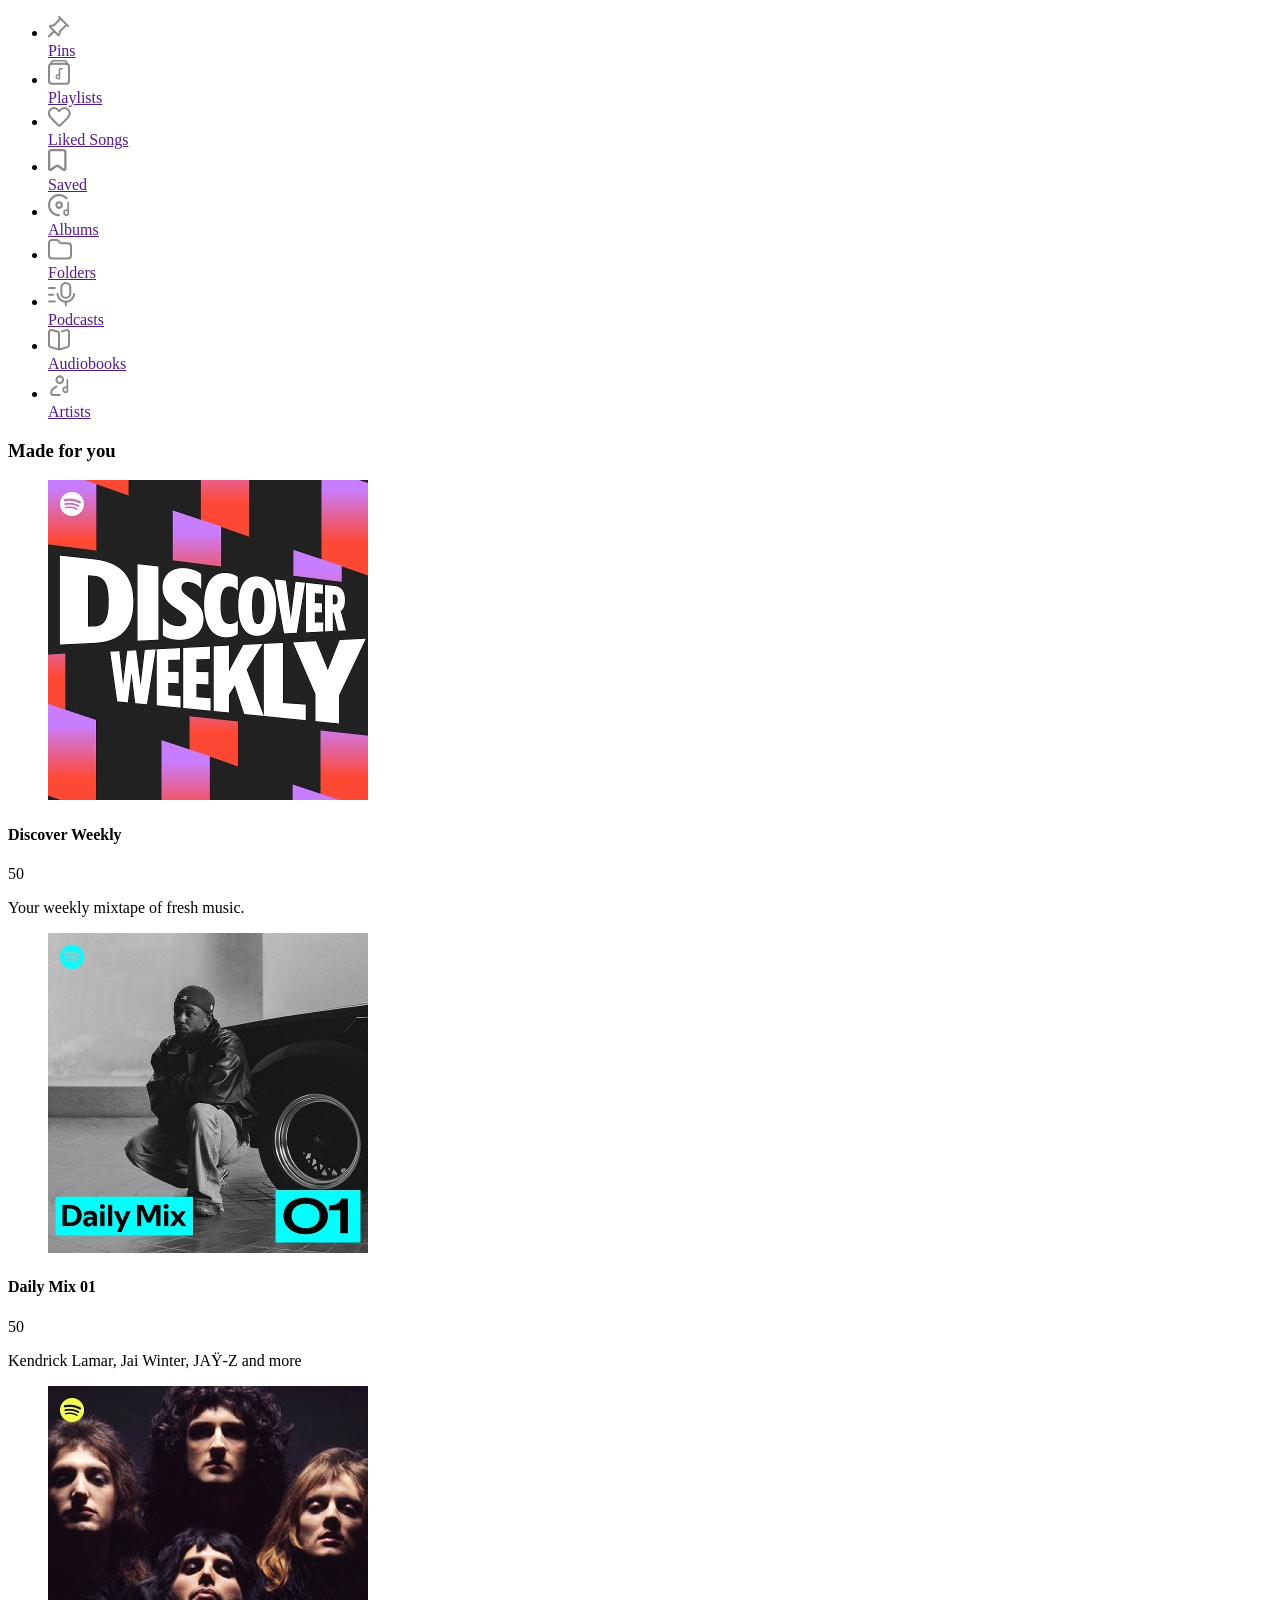
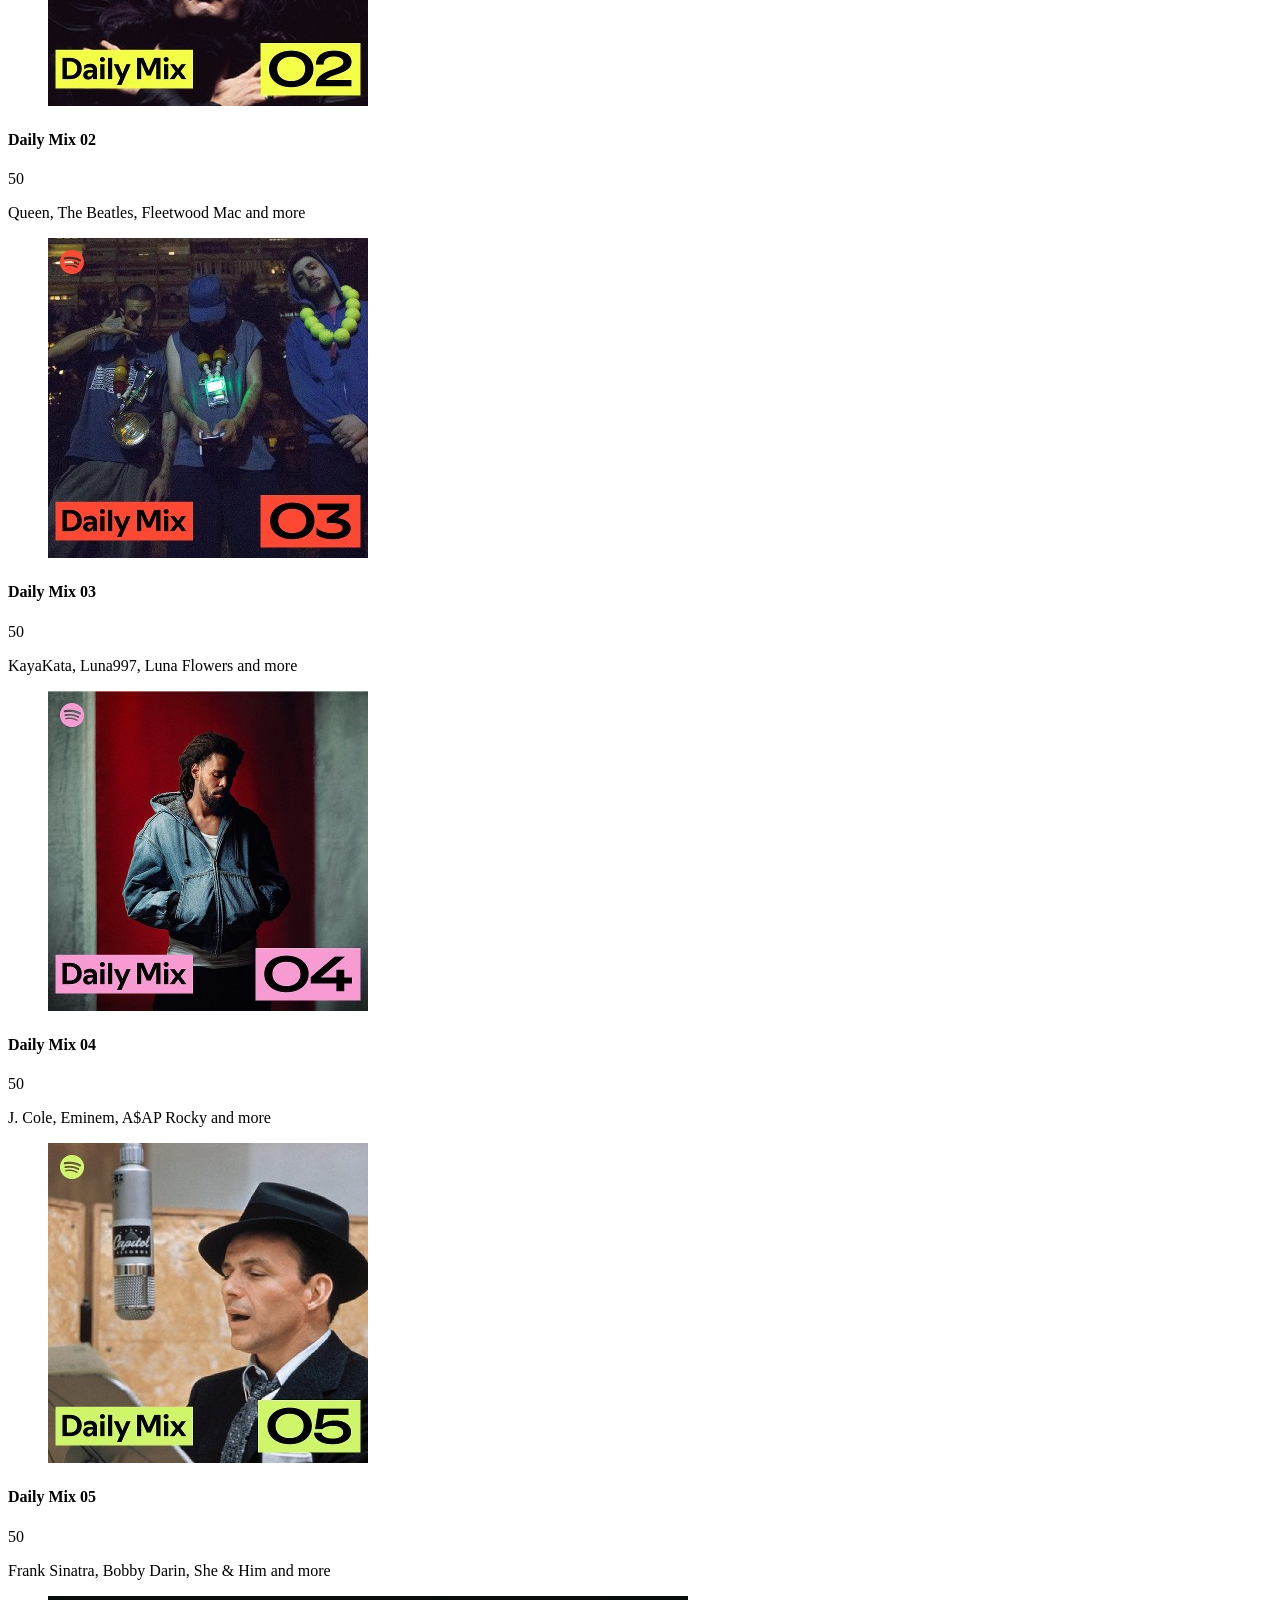
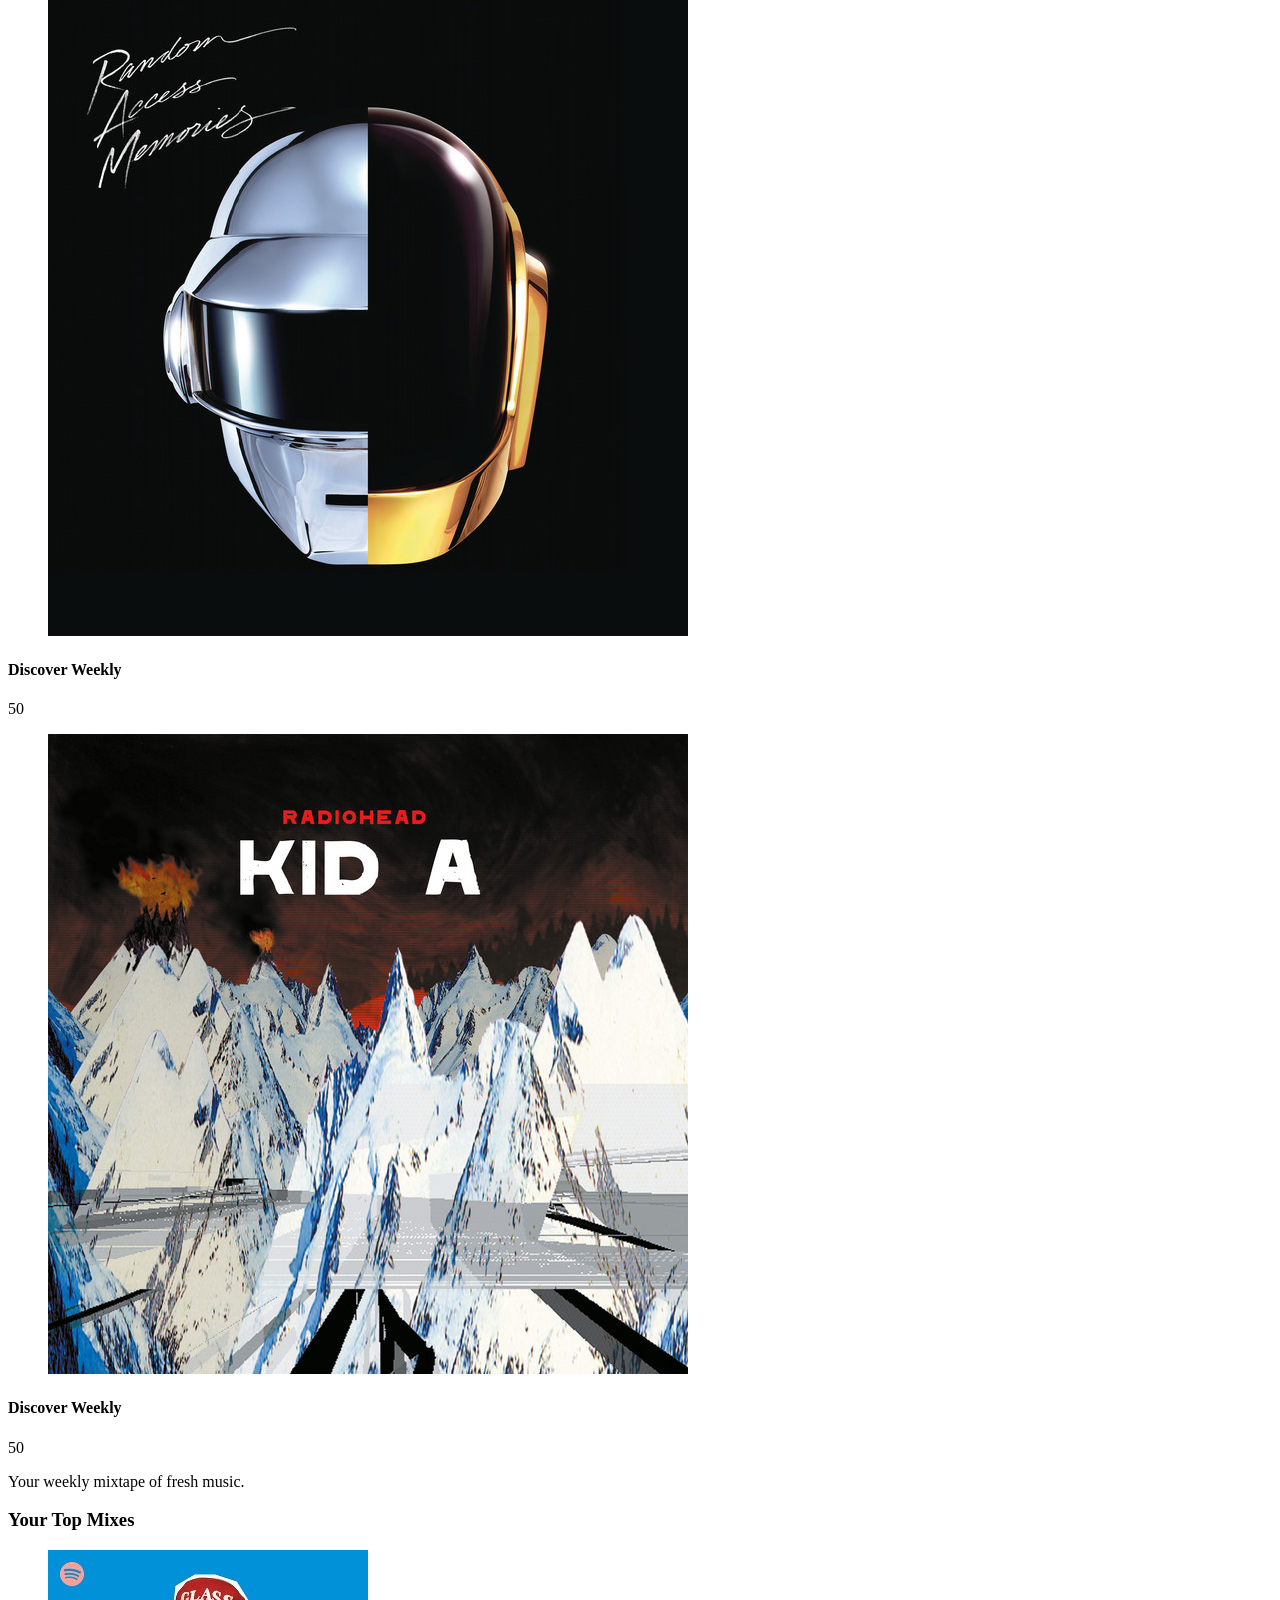
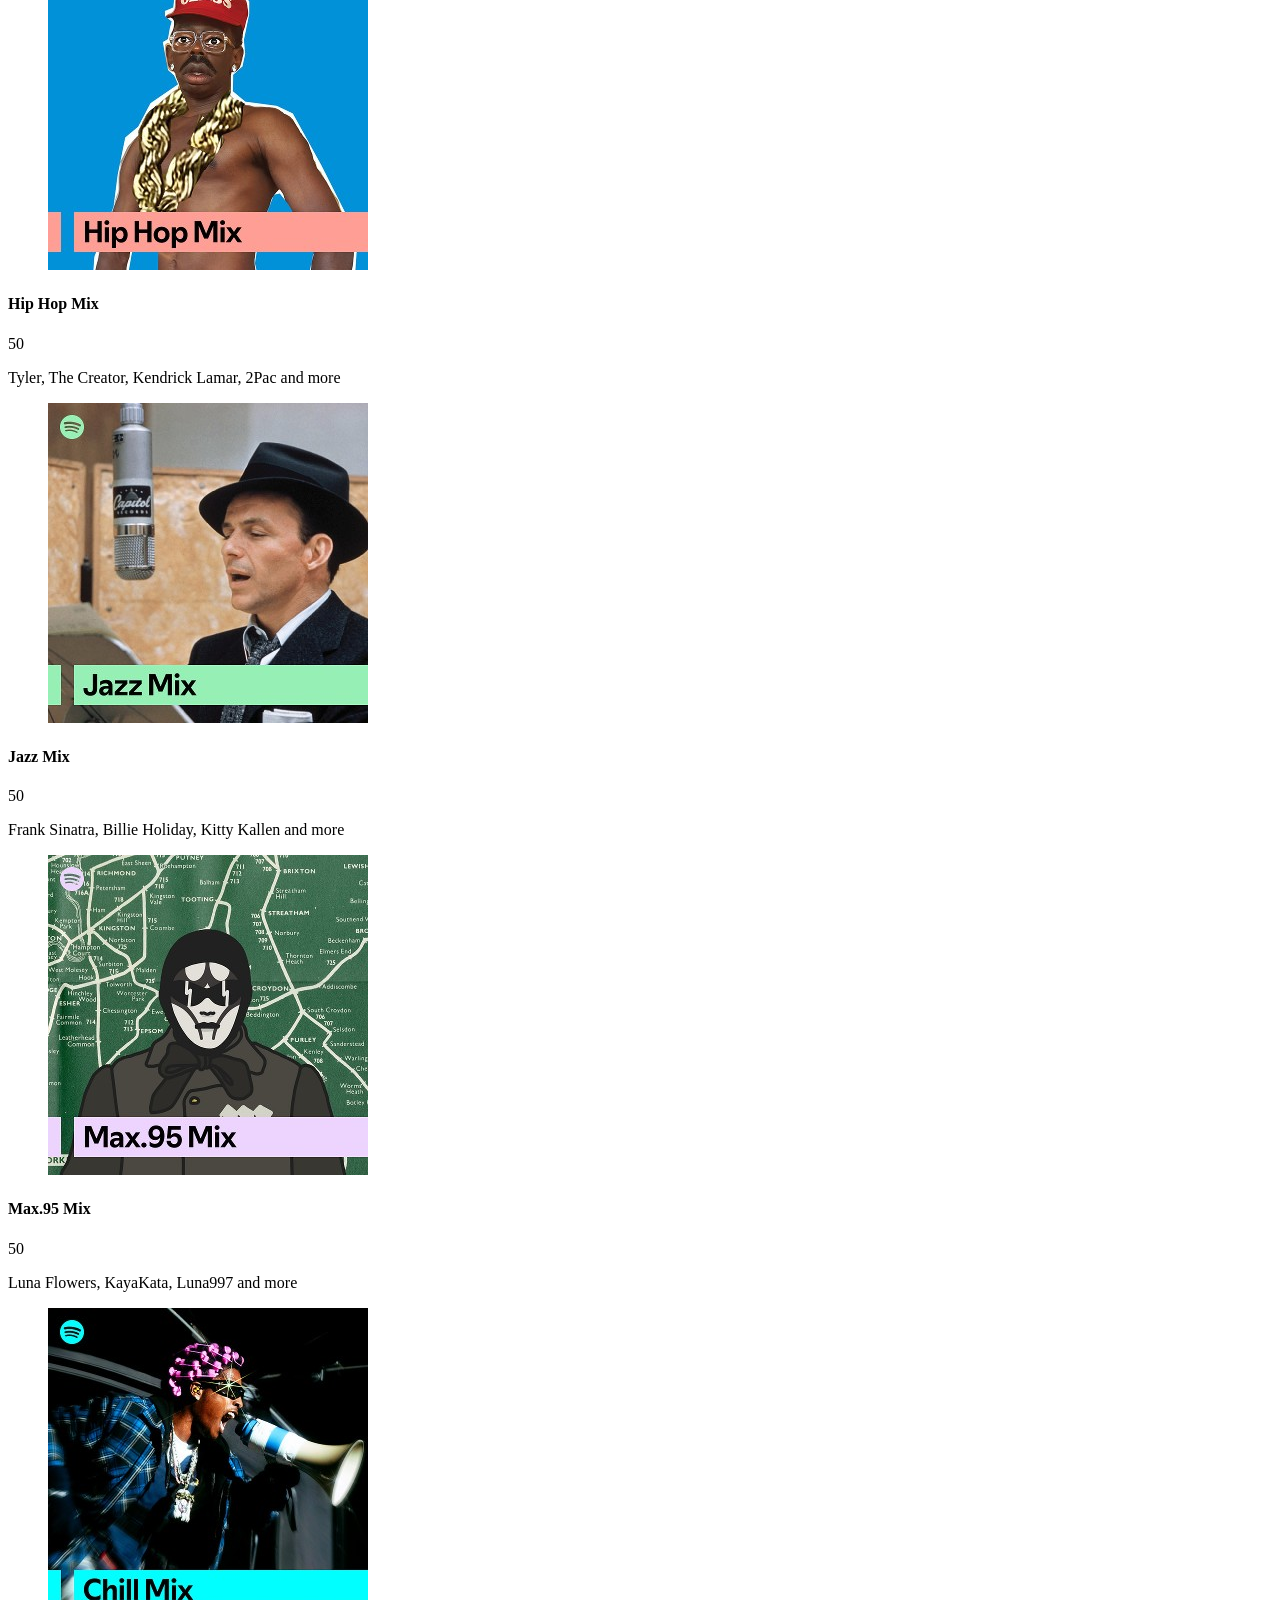
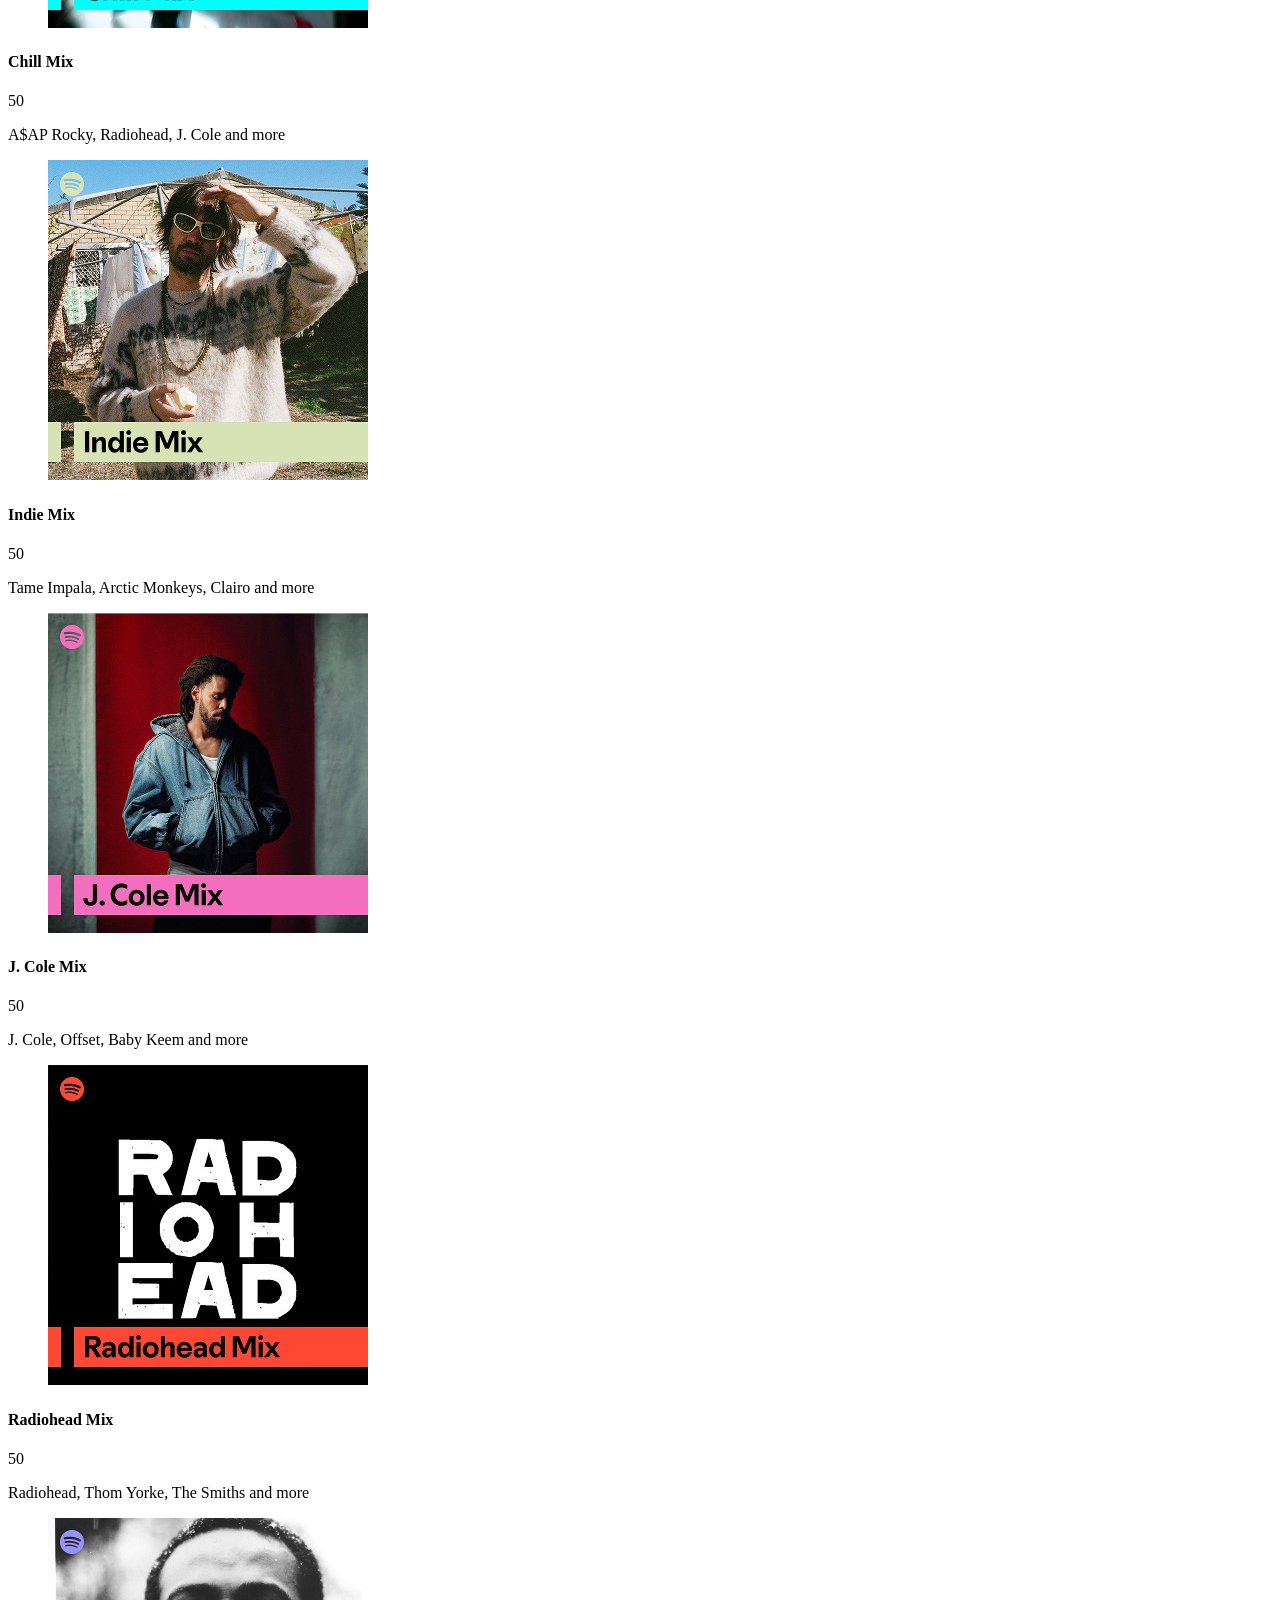
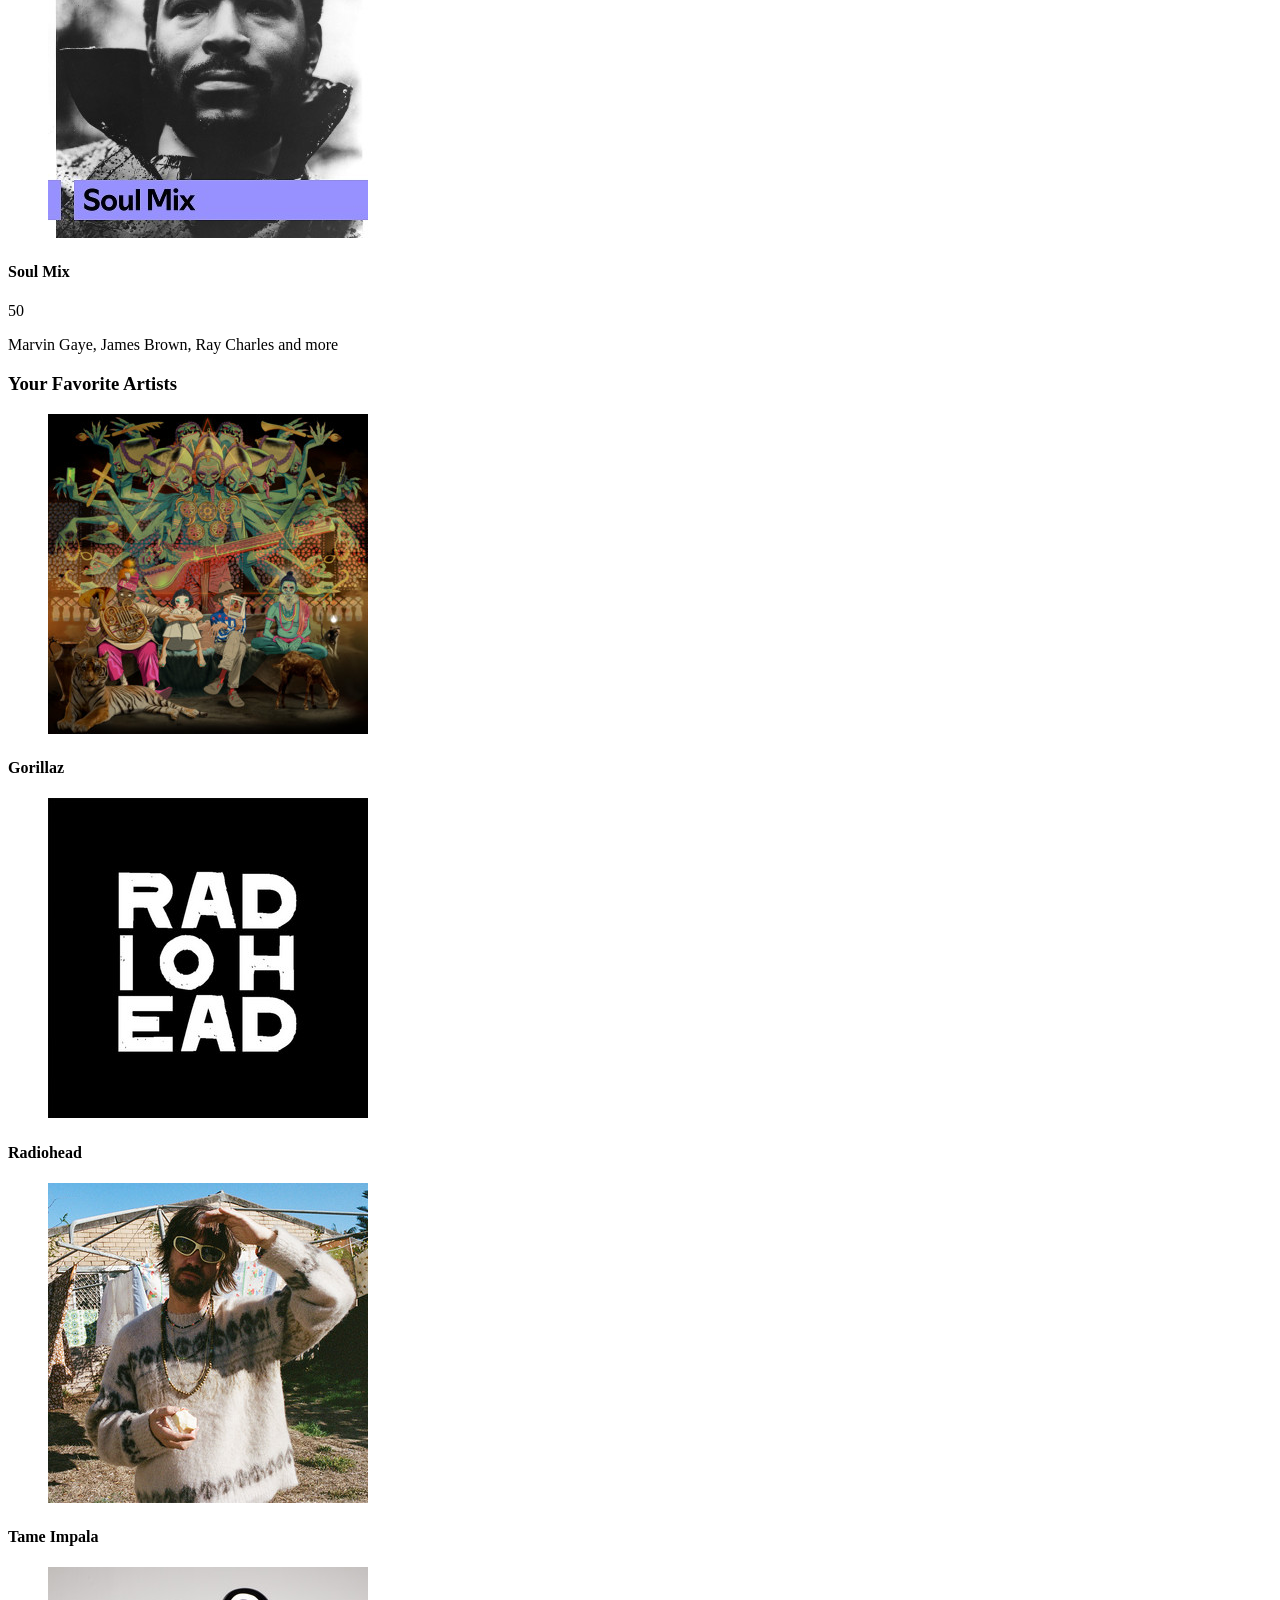
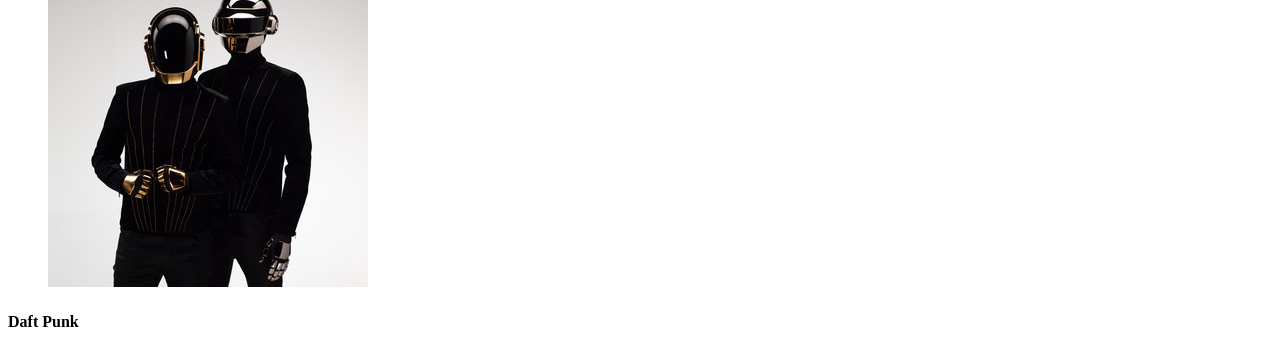
==== index.html @ 0b6cf52d "add artists and playlist cards, also improved structure of catalogue, also add responsiveness to mai" ====
<!DOCTYPE html>
<html lang="en">
<head>
  <meta charset="UTF-8">
  <meta name="viewport" content="width=device-width, initial-scale=1.0">
  <title>Spotify</title>
  <link rel="stylesheet" href="./css/style.css">
  <link rel="icon" sizes="32x32" type="image/png" href="./assets/icons/spotify-icon.png">
</head>
<body>
  <div class="app">
    <!-- Dunk works on header -->
    <header></header>
  
    <!-- Egg works on sidebar -->
    <aside class="sidebar">
      <nav>
        <ul>
          <li>
            <a href="">
              <div class="icon-box"><img src="./assets/icons/sidebar/Property 1=Pin.svg" alt="Pins" class="icon"></div>
              <span>Pins</span>
            </a>
          </li>
          <li>
            <a href="">
              <div class="icon-box"><img src="./assets/icons/sidebar/Property 1=Playlist.svg" alt="Playlists" class="icon"></div>
              <span>Playlists</span>
            </a>
          </li>
          <li>
            <a href="">
              <div class="icon-box"><img src="./assets/icons/sidebar/Property 1=Like.svg" alt="Liked Songs" class="icon"></div>
              <span>Liked Songs</span>
            </a>
          </li>
          <li>
            <a href="">
              <div class="icon-box"><img src="./assets/icons/sidebar/Property 1=Save.svg" alt="Saved" class="icon"></div>
              <span>Saved</span>
            </a>
          </li>
          <li>
            <a href="">
              <div class="icon-box"><img src="./assets/icons/sidebar/Property 1=Album.svg" alt="Albums" class="icon"></div>
              <span>Albums</span>
            </a>
          </li>
          <li>
            <a href="">
              <div class="icon-box"><img src="./assets/icons/sidebar/Property 1=Folder.svg" alt="Folders" class="icon"></div>
              <span>Folders</span>
            </a>
          </li>
          <li>
            <a href="">
              <div class="icon-box"><img src="./assets/icons/sidebar/Property 1=Podcast.svg" alt="Podcats" class="icon"></div>
              <span>Podcasts</span>
            </a>
          </li>
          <li>
            <a href="">
              <div class="icon-box"><img src="./assets/icons/sidebar/Property 1=Audiobook.svg" alt="Audiobooks" class="icon"></div>
              <span>Audiobooks</span>
            </a>
          </li>
          <li>
            <a href="">
              <div class="icon-box"><img src="./assets/icons/sidebar/Property 1=Artist.svg" alt="Artists" class="icon"></div>
              <span>Artists</span>
            </a>
          </li>
        </ul>
      </nav>
    </aside>
  
    <main class="main">
      <section class="mixes">
        <div class="catalogue">
          <h3 class="section-title">Made for you</h3>
          <div class="card-container">
            <article class="card">
              <figure class="artwork-wrapper">
                <img src="./assets/cards/discover weekly.png" alt="Discover Weekly Cover" class="artwork-img">
              </figure>
              
              <section class="metadata">
                <header class="title">
                  <h4>Discover Weekly</h4>
                  <data value="50" class="track-count">50</data> 
                </header>
                <p>Your weekly mixtape of fresh music.</p>
              </section>
            </article>
            <article class="card">
              <figure class="artwork-wrapper">
                <img src="./assets/cards/Daily Mix 01.png" alt="Daily Mix 01" class="artwork-img">
              </figure>
              
              <section class="metadata">
                <header class="title">
                  <h4>Daily Mix 01</h4>
                  <data value="50" class="track-count">50</data> 
                </header>
                <p>Kendrick Lamar, Jai Winter, JAŸ-Z and more</p>
              </section>
            </article>
            <article class="card">
              <figure class="artwork-wrapper">
                <img src="./assets/cards/Daily Mix 02.png" alt="Daily Mix 02" class="artwork-img">
              </figure>
              
              <section class="metadata">
                <header class="title">
                  <h4>Daily Mix 02</h4>
                  <data value="50" class="track-count">50</data> 
                </header>
                <p>Queen, The Beatles, Fleetwood Mac and more</p>
              </section>
            </article>
            <article class="card">
              <figure class="artwork-wrapper">
                <img src="./assets/cards/Daily Mix 03.png" alt="Daily Mix 03" class="artwork-img">
              </figure>
              
              <section class="metadata">
                <header class="title">
                  <h4>Daily Mix 03</h4>
                  <data value="50" class="track-count">50</data> 
                </header>
                <p>KayaKata, Luna997, Luna Flowers and more</p>
              </section>
            </article>
            <article class="card">
              <figure class="artwork-wrapper">
                <img src="./assets/cards/Daily Mix 04.png" alt="Daily Mix 04" class="artwork-img">
              </figure>
              
              <section class="metadata">
                <header class="title">
                  <h4>Daily Mix 04</h4>
                  <data value="50" class="track-count">50</data> 
                </header>
                <p>J. Cole, Eminem, A$AP Rocky and more</p>
              </section>
            </article>
            <article class="card">
              <figure class="artwork-wrapper">
                <img src="./assets/cards/Daily Mix 05.png" alt="Daily Mix 05" class="artwork-img">
              </figure>
              
              <section class="metadata">
                <header class="title">
                  <h4>Daily Mix 05</h4>
                  <data value="50" class="track-count">50</data> 
                </header>
                <p>Frank Sinatra, Bobby Darin, She & Him and more</p>
              </section>
            </article>
            <article class="card">
              <figure class="artwork-wrapper">
                <img src="./assets/covers/Random Access Memories.png" alt="Discover Weekly Cover" class="artwork-img">
              </figure>
              
              <section class="metadata">
                <header class="title">
                  <h4>Discover Weekly</h4>
                  <data value="50" class="track-count">50</data> 
                </header>
                <p></p>
              </section>
            </article>
            <article class="card">
              <figure class="artwork-wrapper">
                <img src="./assets/covers/KID A.png" alt="Discover Weekly Cover" class="artwork-img">
              </figure>
              
              <section class="metadata">
                <header class="title">
                  <h4>Discover Weekly</h4>
                  <data value="50" class="track-count">50</data> 
                </header>
                <p>Your weekly mixtape of fresh music.</p>
              </section>
            </article>
          </div>
        </div>
        <div class="catalogue">
          <h3 class="section-title">Your Top Mixes</h3>
          <div class="card-container">
            <article class="card">
              <figure class="artwork-wrapper">
                <img src="./assets/cards/Hip Hop Mix.png" alt="Hip Hop Mix Card" class="artwork-img">
              </figure>
              
              <section class="metadata">
                <header class="title">
                  <h4>Hip Hop Mix</h4>
                  <data value="50" class="track-count">50</data> 
                </header>
                <p>Tyler, The Creator, Kendrick Lamar, 2Pac and more</p>
              </section>
            </article>
            <article class="card">
              <figure class="artwork-wrapper">
                <img src="./assets/cards/Jazz Mix.png" alt="Jazz Mix Card" class="artwork-img">
              </figure>
              
              <section class="metadata">
                <header class="title">
                  <h4>Jazz Mix</h4>
                  <data value="50" class="track-count">50</data> 
                </header>
                <p>Frank Sinatra, Billie Holiday, Kitty Kallen and more</p>
              </section>
            </article>
            <article class="card">
              <figure class="artwork-wrapper">
                <img src="./assets/cards/Max95 Mix.png" alt="Max95 Mix Card" class="artwork-img">
              </figure>
              
              <section class="metadata">
                <header class="title">
                  <h4>Max.95 Mix</h4>
                  <data value="50" class="track-count">50</data> 
                </header>
                <p>Luna Flowers, KayaKata, Luna997 and more</p>
              </section>
            </article>
            <article class="card">
              <figure class="artwork-wrapper">
                <img src="./assets/cards/Chill Mix.png" alt="Chill Mix Card" class="artwork-img">
              </figure>
              
              <section class="metadata">
                <header class="title">
                  <h4>Chill Mix</h4>
                  <data value="50" class="track-count">50</data> 
                </header>
                <p>A$AP Rocky, Radiohead, J. Cole and more</p>
              </section>
            </article>
            <article class="card">
              <figure class="artwork-wrapper">
                <img src="./assets/cards/Indie Mix.png" alt="Indie Mix Card" class="artwork-img">
              </figure>
              
              <section class="metadata">
                <header class="title">
                  <h4>Indie Mix</h4>
                  <data value="50" class="track-count">50</data> 
                </header>
                <p>Tame Impala, Arctic Monkeys, Clairo and more</p>
              </section>
            </article>
            <article class="card">
              <figure class="artwork-wrapper">
                <img src="./assets/cards/J Cole Mix.png" alt="J Cole Mix Card" class="artwork-img">
              </figure>
              
              <section class="metadata">
                <header class="title">
                  <h4>J. Cole Mix</h4>
                  <data value="50" class="track-count">50</data> 
                </header>
                <p>J. Cole, Offset, Baby Keem and more</p>
              </section>
            </article>
            <article class="card">
              <figure class="artwork-wrapper">
                <img src="./assets/cards/Radiohead Mix.png" alt="Radiohead Mix Card" class="artwork-img">
              </figure>
              
              <section class="metadata">
                <header class="title">
                  <h4>Radiohead Mix</h4>
                  <data value="50" class="track-count">50</data> 
                </header>
                <p>Radiohead, Thom Yorke, The Smiths and more</p>
              </section>
            </article>
            <article class="card">
              <figure class="artwork-wrapper">
                <img src="./assets/cards/Soul Mix.png" alt="Soul Mix Card" class="artwork-img">
              </figure>
              
              <section class="metadata">
                <header class="title">
                  <h4>Soul Mix</h4>
                  <data value="50" class="track-count">50</data> 
                </header>
                <p>Marvin Gaye, James Brown, Ray Charles and more</p>
              </section>
            </article>
          </div>
        </div>
        <div class="catalogue">
          <h3 class="section-title">Your Favorite Artists</h3>
          <div class="card-container">
            <article class="card">
              <figure class="artwork-wrapper">
                <img src="./assets/artists/Gorillaz.png" alt="Gorillaz Artist Card" class="artist-img">
              </figure>
              
              <section class="metadata">
                <header class="title">
                  <h4>Gorillaz</h4>
                </header>
              </section>
            </article>
            <article class="card">
              <figure class="artwork-wrapper">
                <img src="./assets/artists/Radiohead.png" alt="Radiohead Artist Card" class="artist-img">
              </figure>
              
              <section class="metadata">
                <header class="title">
                  <h4>Radiohead</h4>
                </header>
              </section>
            </article>
            <article class="card">
              <figure class="artwork-wrapper">
                <img src="./assets/artists/Tame Impala.png" alt="Tame Impala Artist Card" class="artist-img">
              </figure>
              
              <section class="metadata">
                <header class="title">
                  <h4>Tame Impala</h4>
                </header>
              </section>
            </article>
            <article class="card">
              <figure class="artwork-wrapper">
                <img src="./assets/artists/Daft Punk.png" alt="Daft Punk Artist Card" class="artist-img">
              </figure>
              
              <section class="metadata">
                <header class="title">
                  <h4>Daft Punk</h4>
                </header>
              </section>
            </article>
          </div>
        </div>
      </section>
    </main>

    <footer class="player"></footer>
  </div>
</body>
</html>
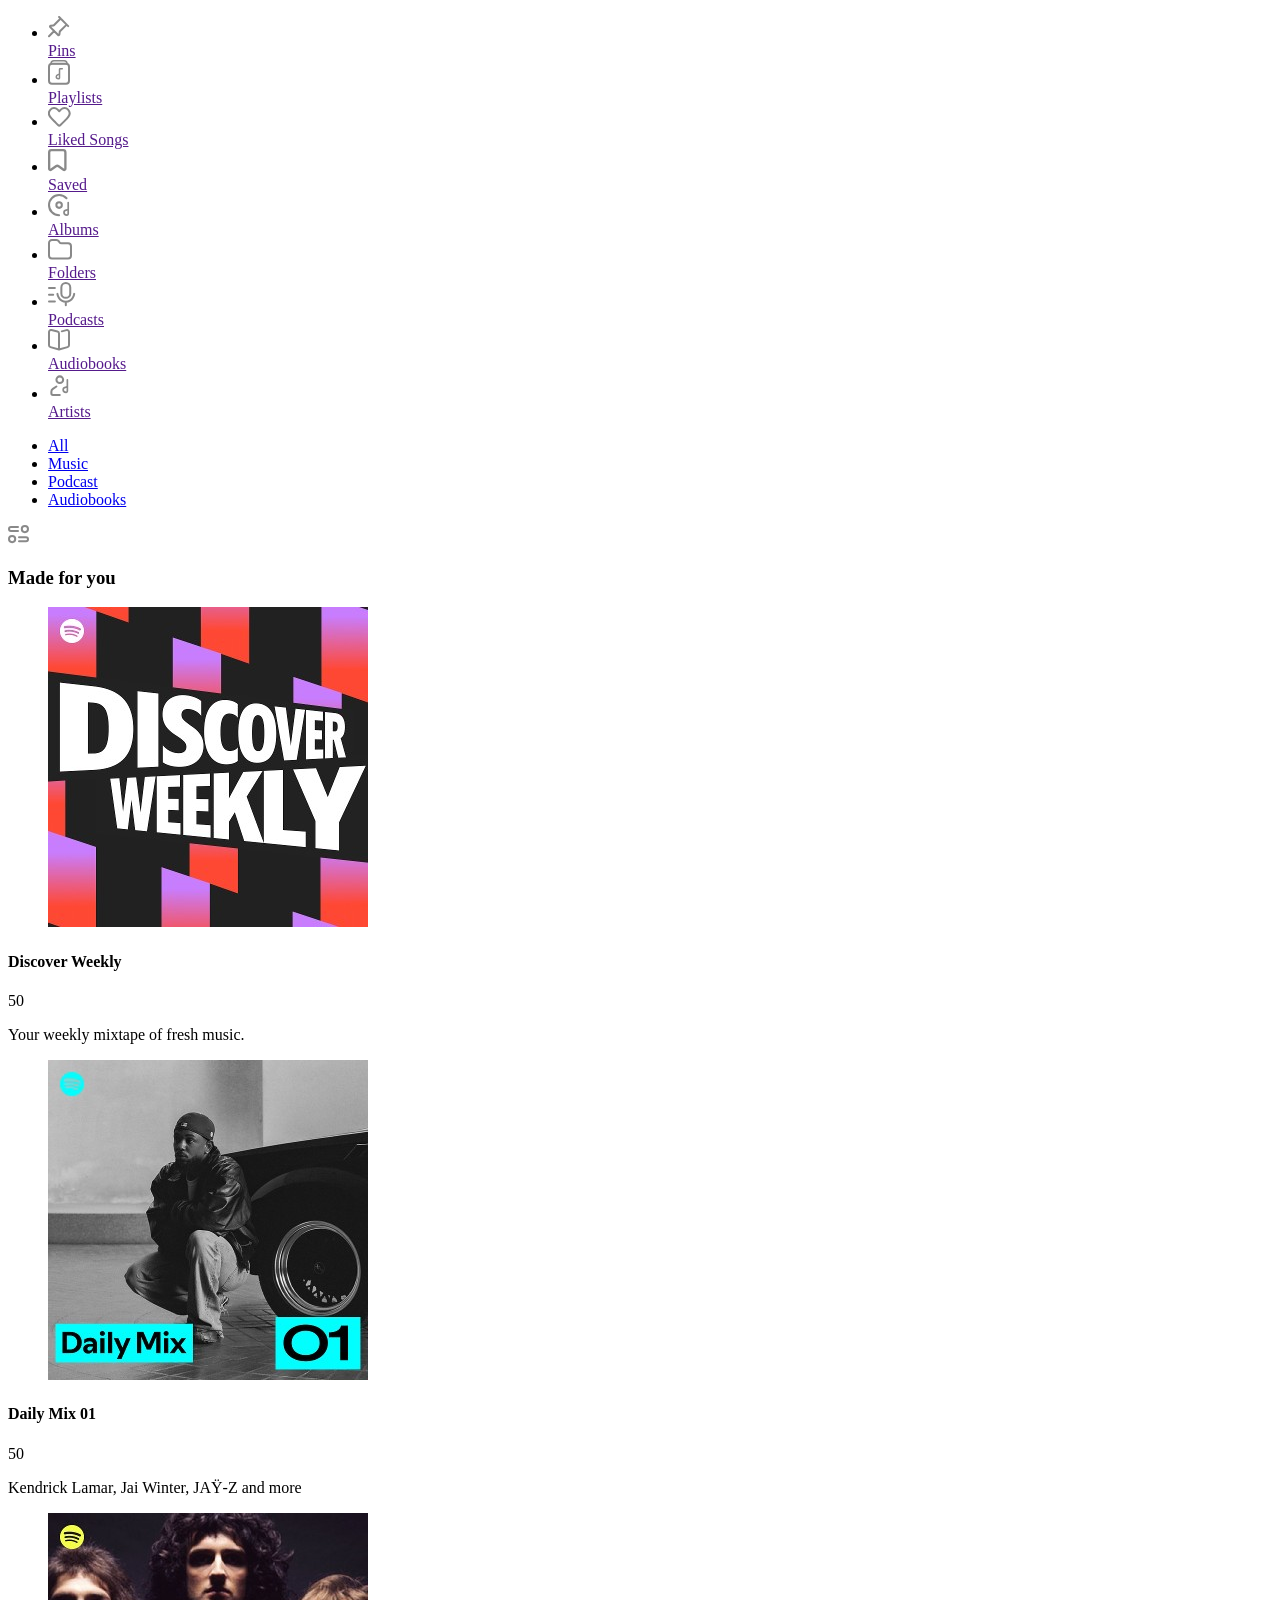
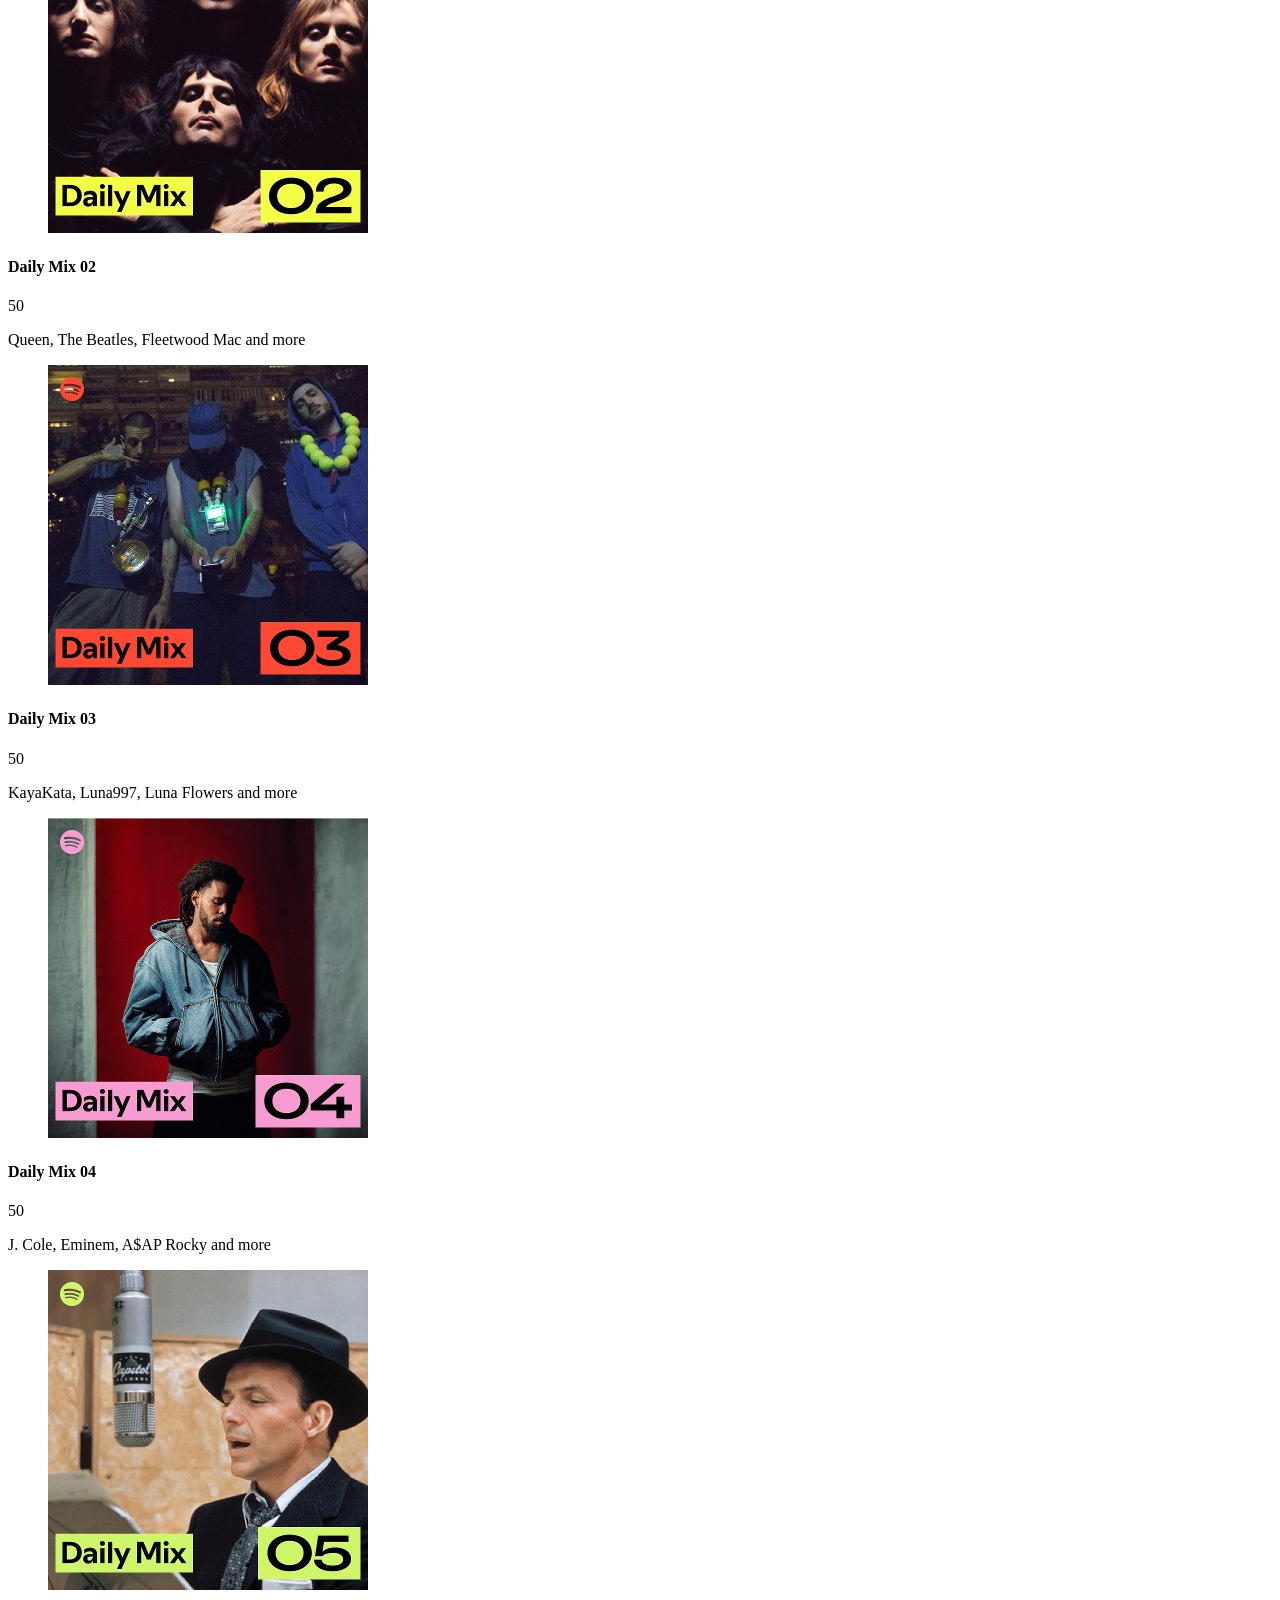
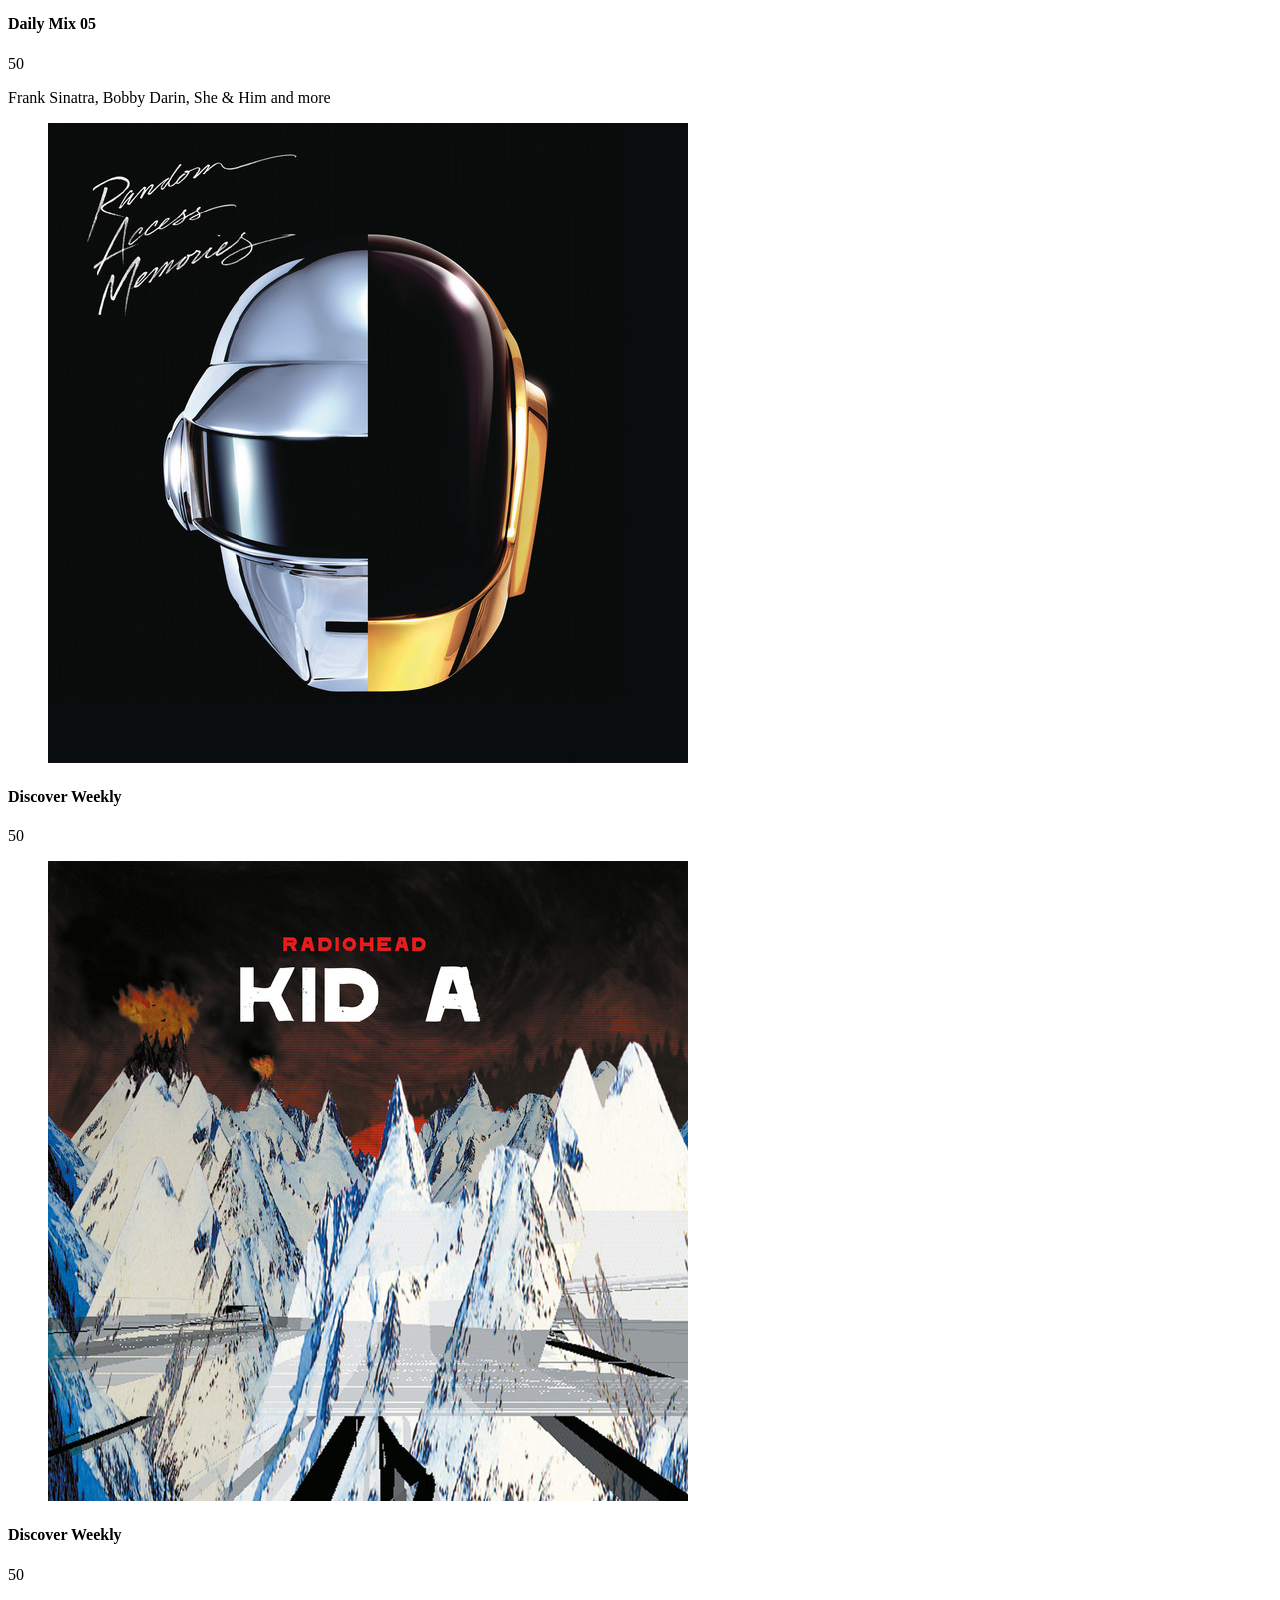
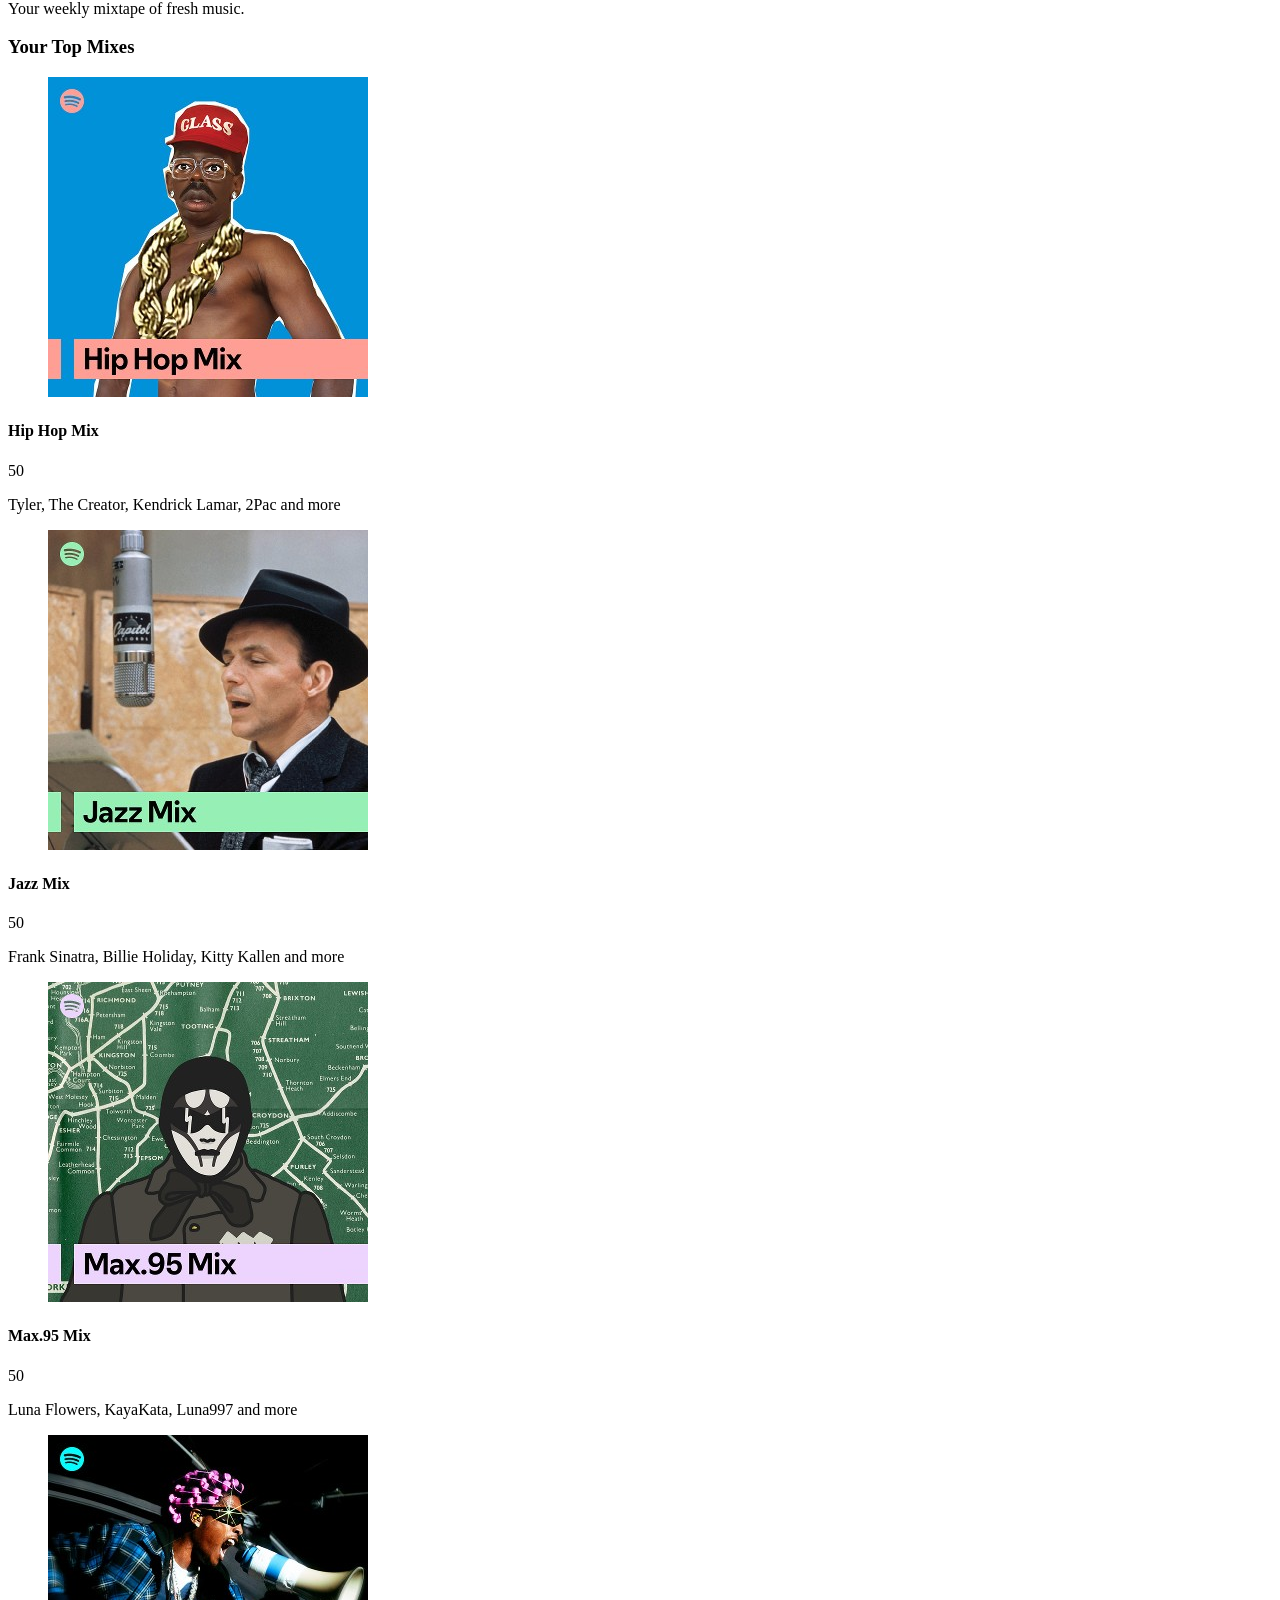
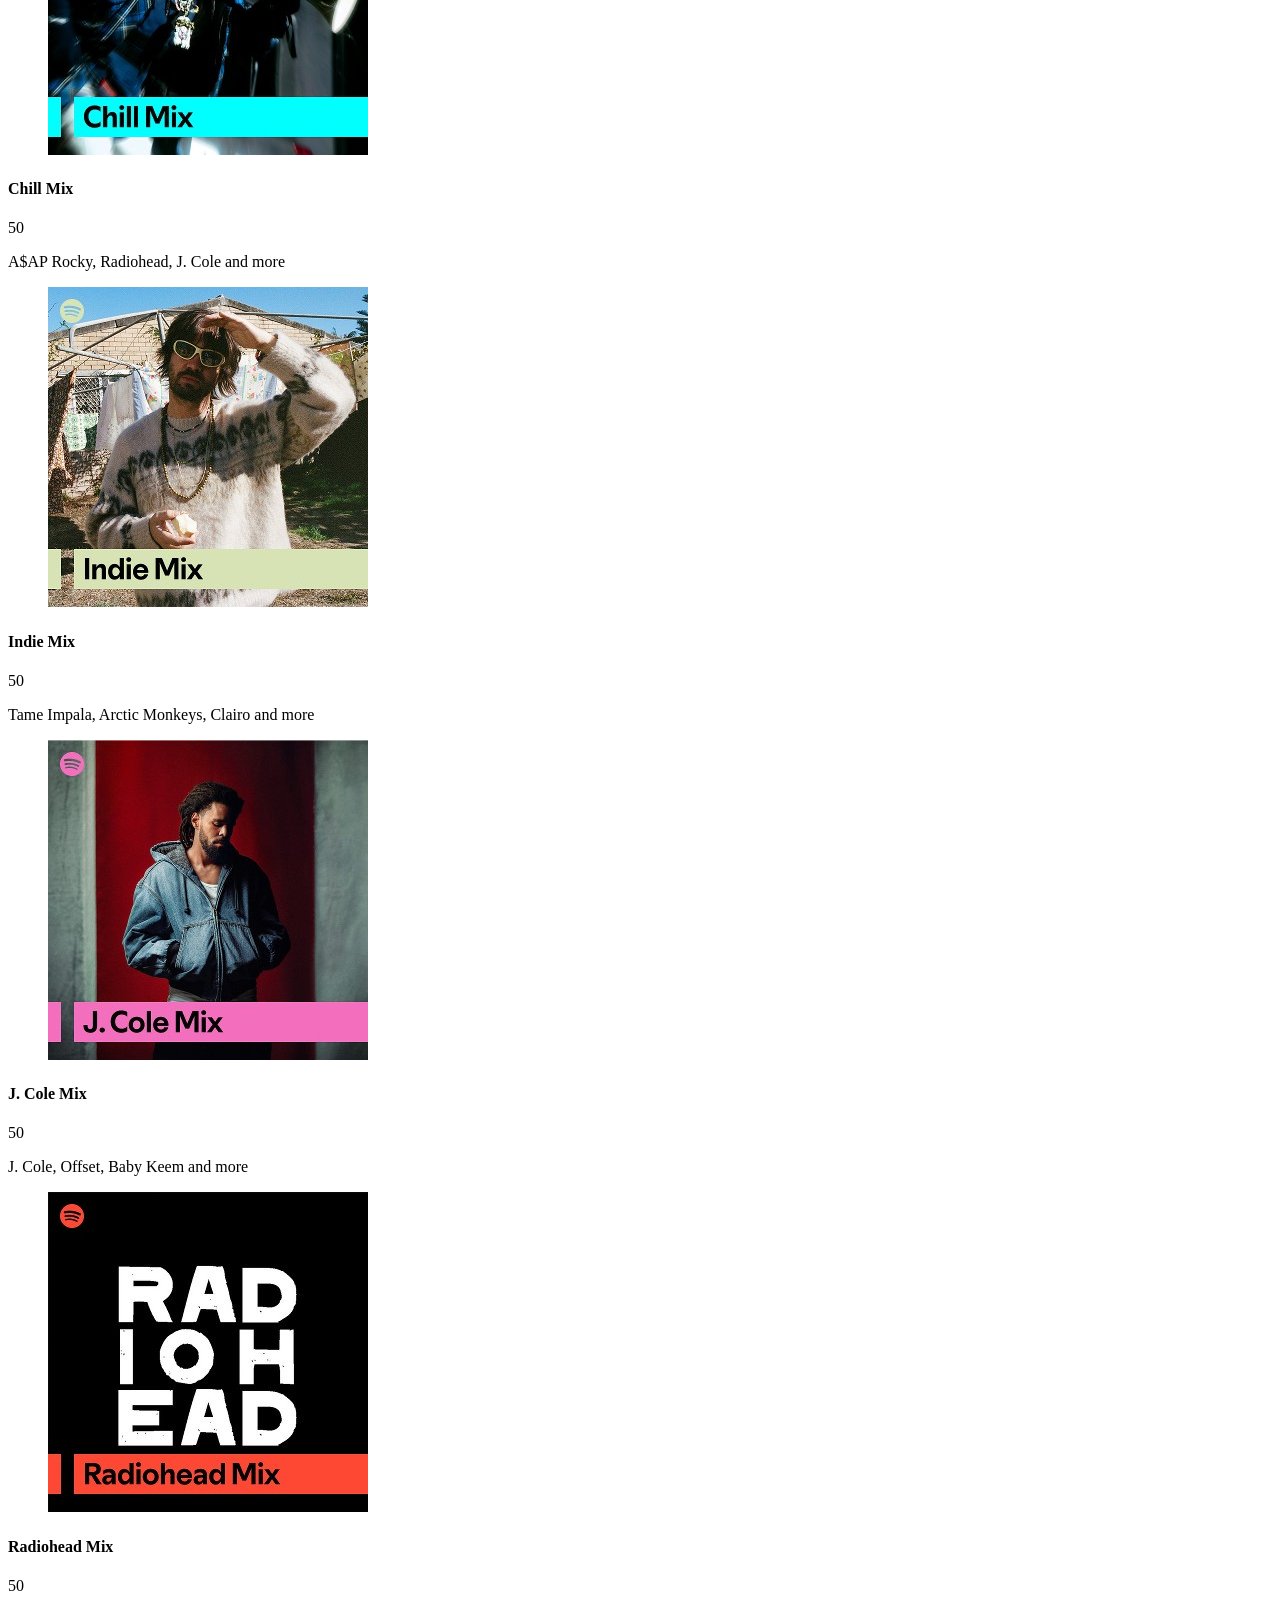
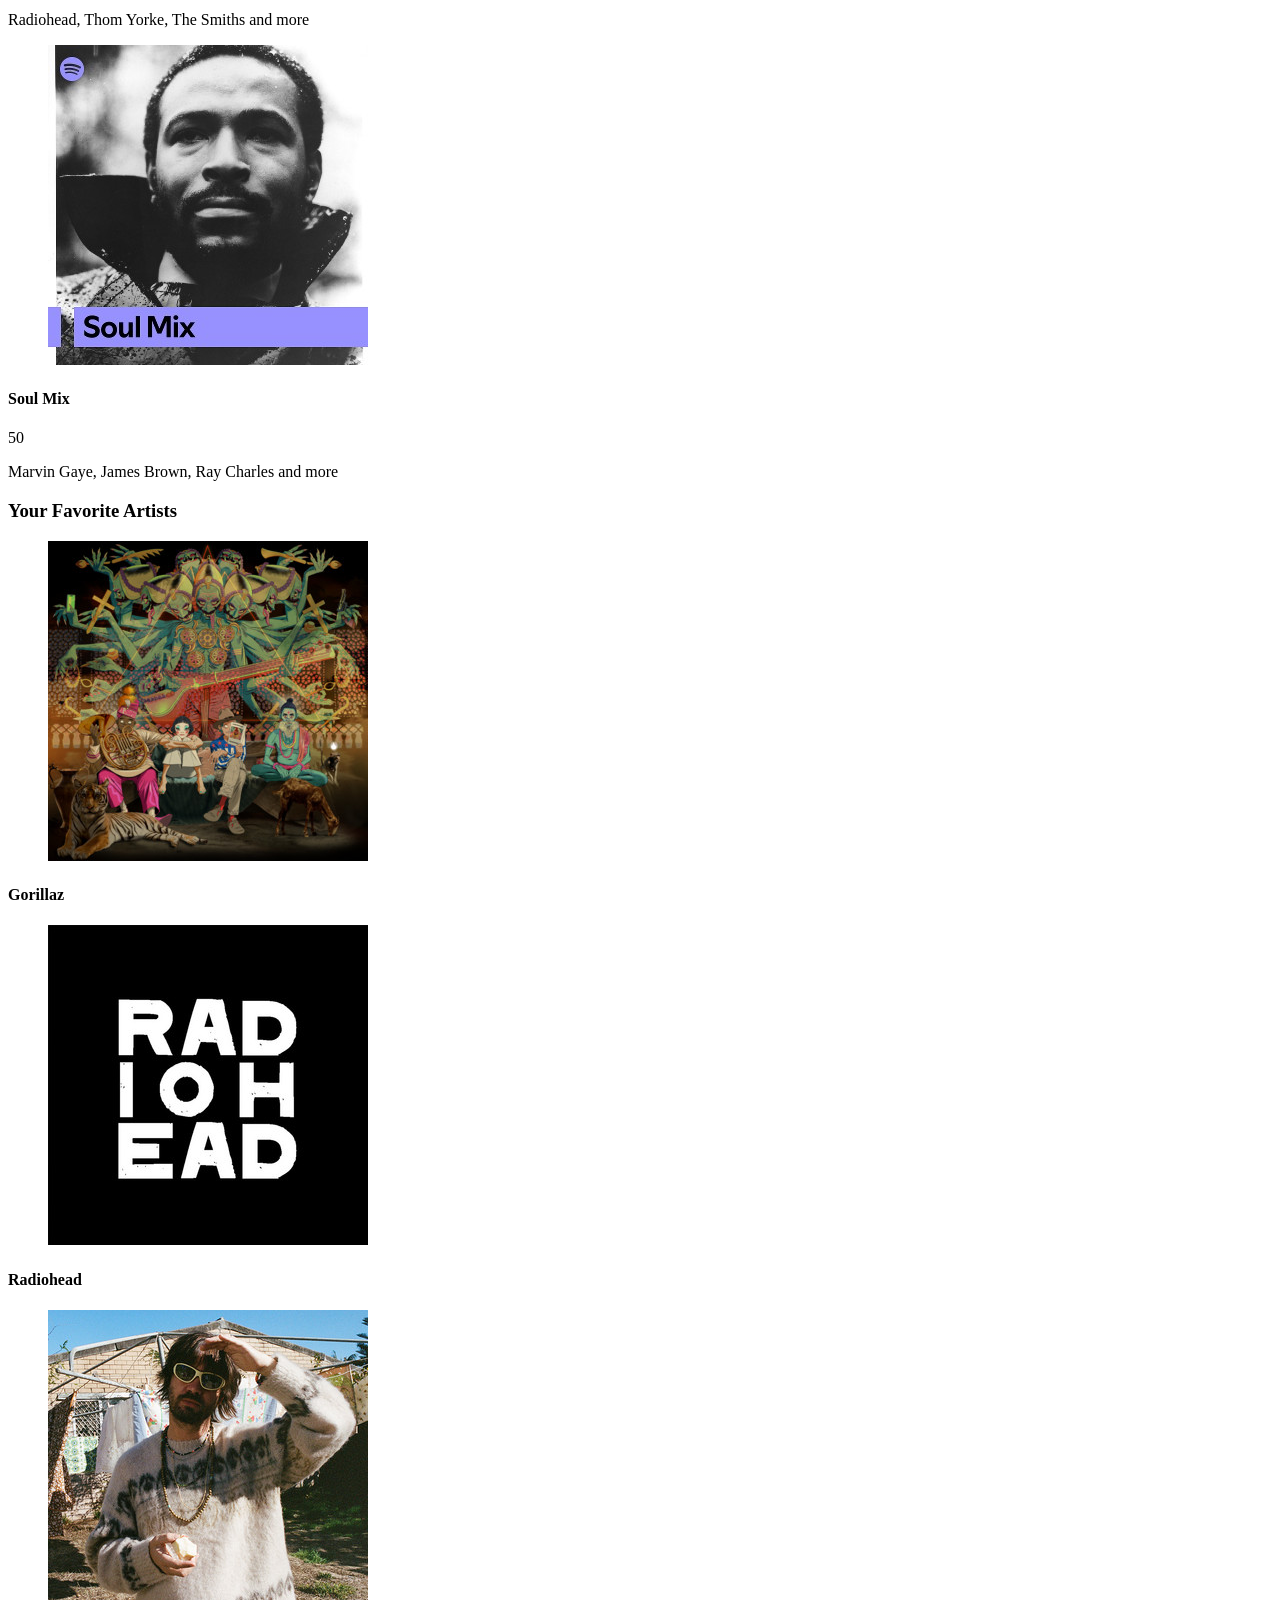
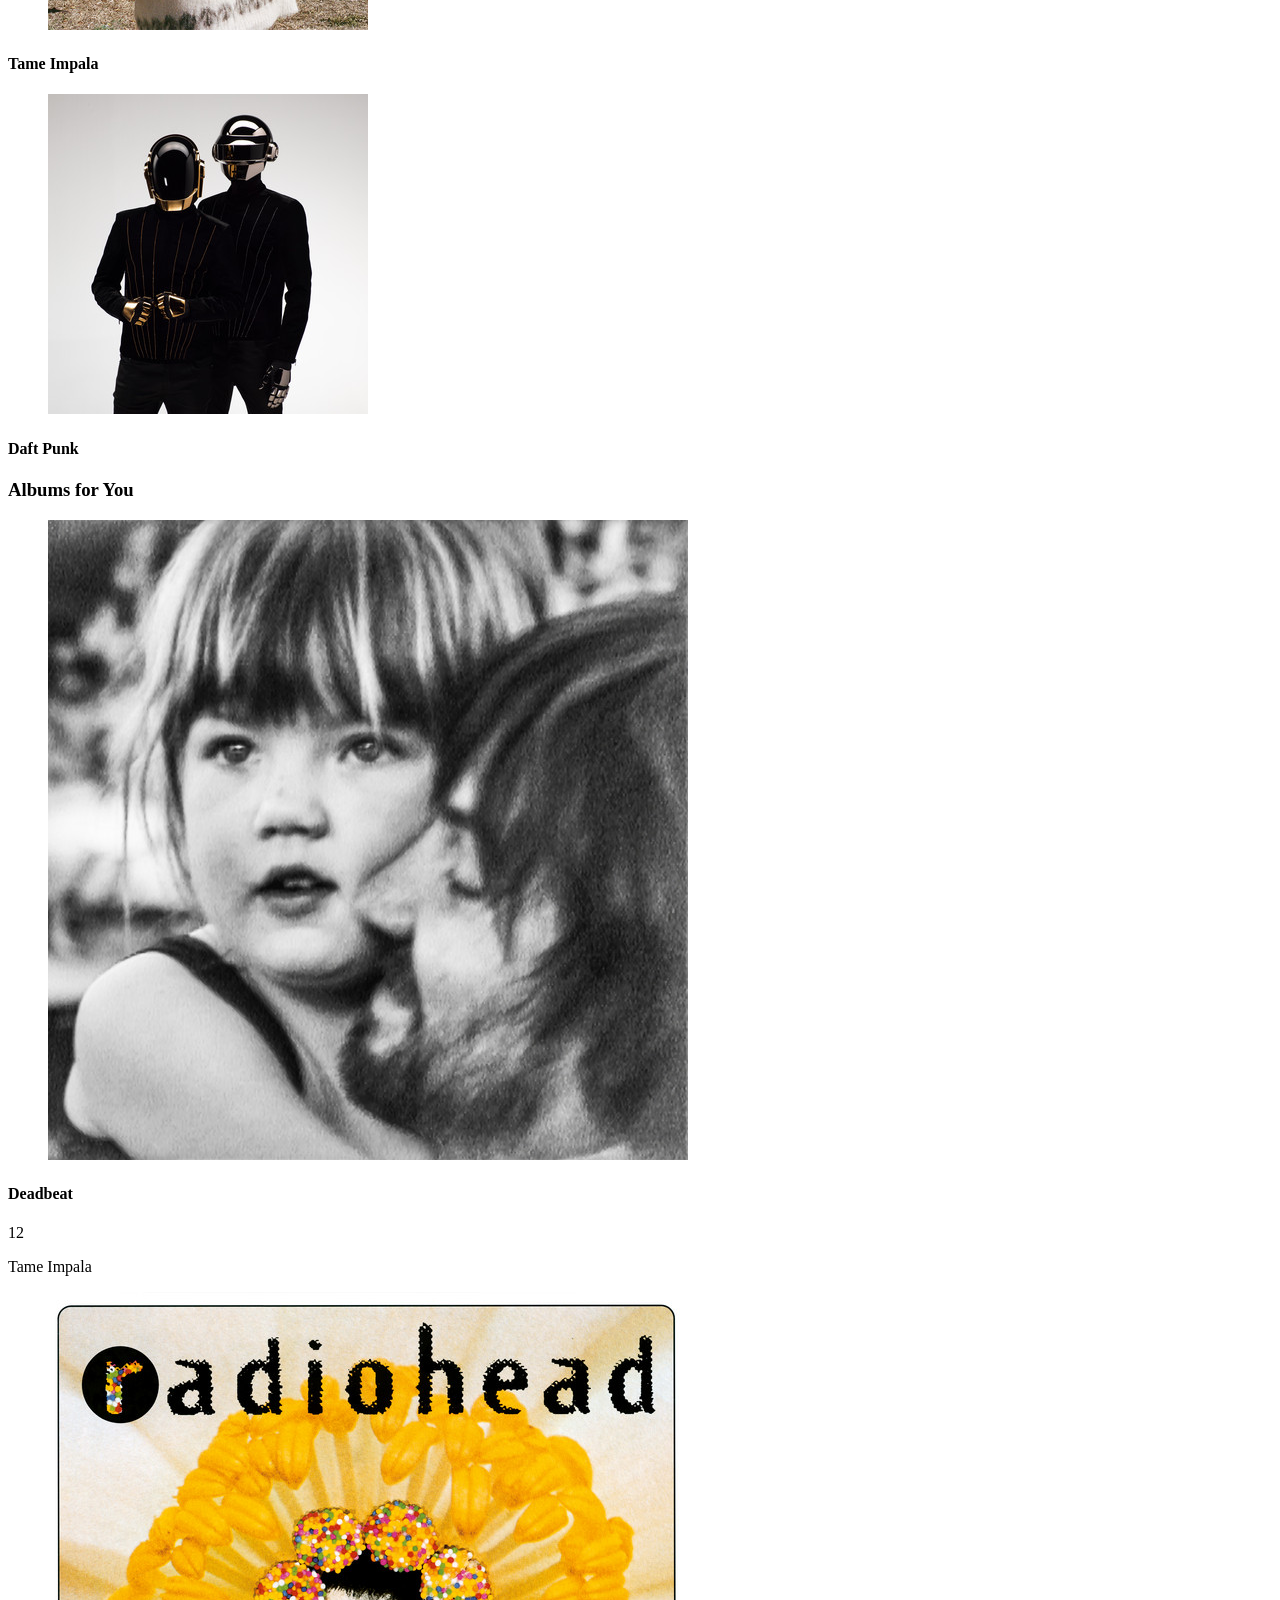
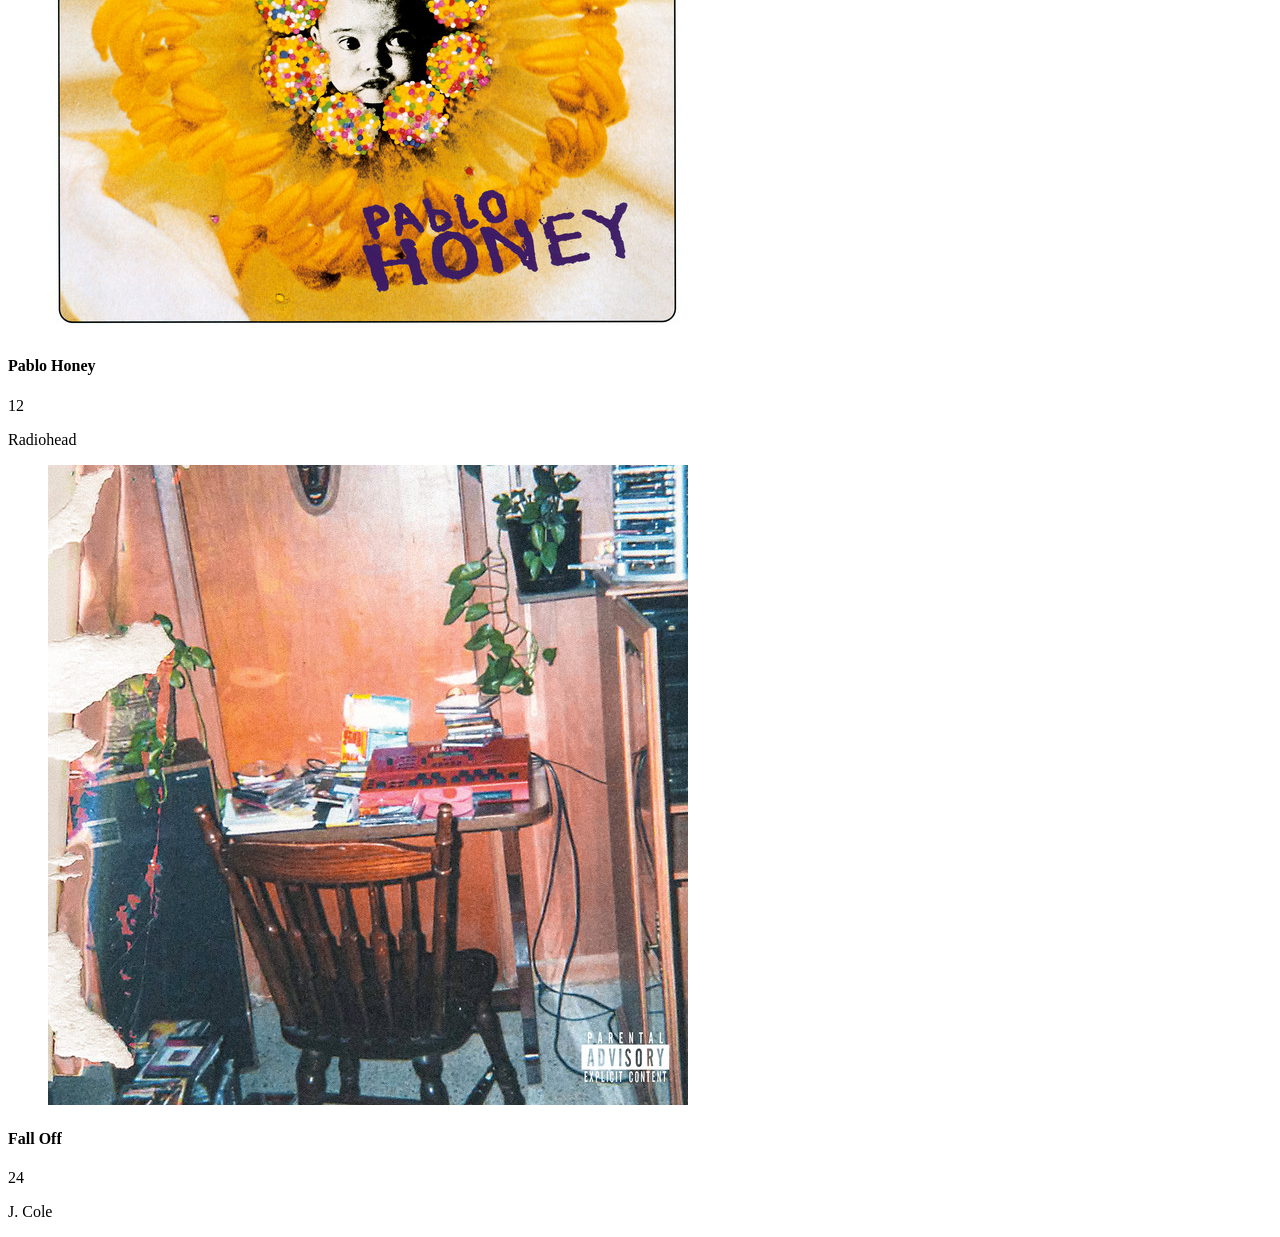
==== commit 6c801c5b: "add another catalogue, improved animations, add navigation for main tab" ====
--- a/index.html
+++ b/index.html
@@ -76,6 +76,17 @@
   
     <main class="main">
       <section class="mixes">
+        <nav class="main-navbar">
+          <ul>
+            <li><a href="#">All</a></li>
+            <li><a href="#">Music</a></li>
+            <li><a href="#">Podcast</a></li>
+            <li><a href="#">Audiobooks</a></li>
+          </ul>
+          <div class="icon-box">
+            <img src="./assets/icons/main/switch.svg" alt="switch" class="icon-sm">
+          </div>
+        </nav>
         <div class="catalogue">
           <h3 class="section-title">Made for you</h3>
           <div class="card-container">
@@ -339,6 +350,50 @@
                 <header class="title">
                   <h4>Daft Punk</h4>
                 </header>
+              </section>
+            </article>
+          </div>
+        </div>
+        <div class="container">
+          <h3 class="section-title">Albums for You</h3>
+          <div class="card-container">
+            <article class="card">
+              <figure class="artwork-wrapper">
+                <img src="./assets/covers/Deadbeat.png" alt="Discover Weekly Cover" class="artwork-img">
+              </figure>
+              
+              <section class="metadata">
+                <header class="title">
+                  <h4>Deadbeat</h4>
+                  <data value="50" class="track-count">12</data> 
+                </header>
+                <p>Tame Impala</p>
+              </section>
+            </article>
+            <article class="card">
+              <figure class="artwork-wrapper">
+                <img src="./assets/covers/Pablo Honey.png" alt="Discover Weekly Cover" class="artwork-img">
+              </figure>
+              
+              <section class="metadata">
+                <header class="title">
+                  <h4>Pablo Honey</h4>
+                  <data value="50" class="track-count">12</data> 
+                </header>
+                <p>Radiohead</p>
+              </section>
+            </article>
+            <article class="card">
+              <figure class="artwork-wrapper">
+                <img src="./assets/covers/FALL OFF.png" alt="Discover Weekly Cover" class="artwork-img">
+              </figure>
+              
+              <section class="metadata">
+                <header class="title">
+                  <h4>Fall Off</h4>
+                  <data value="50" class="track-count">24</data> 
+                </header>
+                <p>J. Cole</p>
               </section>
             </article>
           </div>
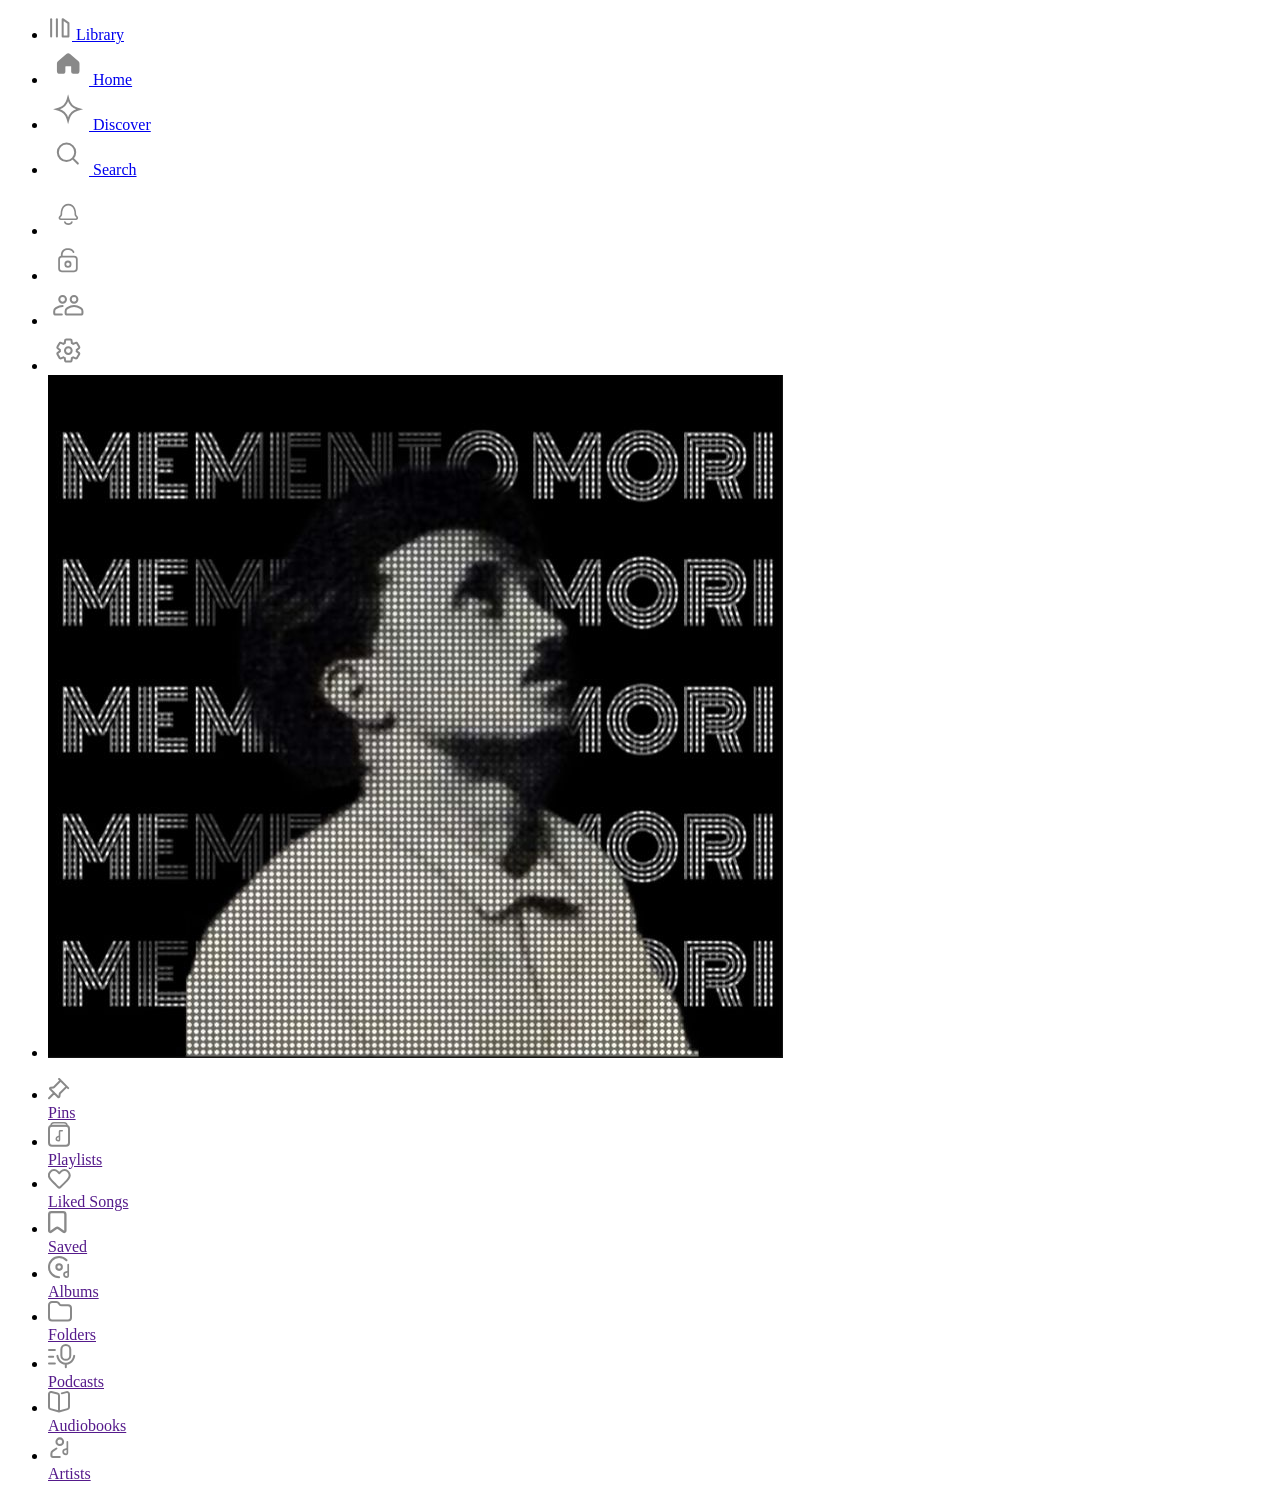
==== commit 1df784fb: "final version of header, fixed some issues" ====
--- a/index.html
+++ b/index.html
@@ -10,7 +10,66 @@
 <body>
   <div class="app">
     <!-- Dunk works on header -->
-    <header></header>
+    <header class="topbar">
+      <nav class="left-icons">  
+        <ul>
+          <li class="library">
+            <a href="library.html">
+              <img class="icon" src="./assets/icons/header/Name=Library, Filled=No.svg" alt="Library">   
+                <span>Library</span>
+              </a>
+            </li>
+            <li class="home active">
+              <a  href="home.html">
+                <img class="icon" src="./assets/icons/header/Name=Home, Filled=Yes.svg" alt="Home">
+                  <span>Home</span>
+                </a>
+              </li>
+              <li class="discover">
+                <a href="discover.html">
+                  <img class="icon" src="./assets/icons/header/Name=Discover, Filled=No.svg" alt="Discover">
+                    <span>Discover</span>
+                  </a>
+                </li>
+                <li class="search" >
+                  <a href="search.html">
+                    <img class="icon" src="./assets/icons/header/Name=Search, Filled=No.svg" alt="Search">
+                      <span>Search</span>
+                    </a>
+                  </li>
+                </ul>
+              </nav>
+
+  <div class="right-icons">
+    <ul>
+      <li>
+        <a href="Notification.html">
+          <img class="icon" src="./assets/icons/header/Name=News, Filled=No.svg" alt="news">
+        </a>
+      </li>
+      <li>
+        <a href="lock.html">
+          <img class="icon" src="./assets/icons/header/Name=Private, Filled=No.svg" alt="Lock">
+        </a>
+      </li>
+      <li>
+        <a href="friends.html">
+          <img class="icon" src="./assets/icons/header/Name=Friends, Filled=No.svg" alt="friends">
+        </a>
+      </li>
+      <li>
+        <a href="settings.html">
+          <img class="icon" src="./assets/icons/header/Name=Settings, Filled=No.svg" alt="settings">
+        </a>
+      </li>
+      <li>
+        <a href="profile.html">
+          <img class="profile" src="./assets/icons/profile.png" alt="profile">
+        </a>
+      </li>
+    </ul>
+  </div>
+</header>
   
     <!-- Egg works on sidebar -->
     <aside class="sidebar">
@@ -74,334 +133,7 @@
       </nav>
     </aside>
   
-    <main class="main">
-      <section class="mixes">
-        <nav class="main-navbar">
-          <ul>
-            <li><a href="#">All</a></li>
-            <li><a href="#">Music</a></li>
-            <li><a href="#">Podcast</a></li>
-            <li><a href="#">Audiobooks</a></li>
-          </ul>
-          <div class="icon-box">
-            <img src="./assets/icons/main/switch.svg" alt="switch" class="icon-sm">
-          </div>
-        </nav>
-        <div class="catalogue">
-          <h3 class="section-title">Made for you</h3>
-          <div class="card-container">
-            <article class="card">
-              <figure class="artwork-wrapper">
-                <img src="./assets/cards/discover weekly.png" alt="Discover Weekly Cover" class="artwork-img">
-              </figure>
-              
-              <section class="metadata">
-                <header class="title">
-                  <h4>Discover Weekly</h4>
-                  <data value="50" class="track-count">50</data> 
-                </header>
-                <p>Your weekly mixtape of fresh music.</p>
-              </section>
-            </article>
-            <article class="card">
-              <figure class="artwork-wrapper">
-                <img src="./assets/cards/Daily Mix 01.png" alt="Daily Mix 01" class="artwork-img">
-              </figure>
-              
-              <section class="metadata">
-                <header class="title">
-                  <h4>Daily Mix 01</h4>
-                  <data value="50" class="track-count">50</data> 
-                </header>
-                <p>Kendrick Lamar, Jai Winter, JAŸ-Z and more</p>
-              </section>
-            </article>
-            <article class="card">
-              <figure class="artwork-wrapper">
-                <img src="./assets/cards/Daily Mix 02.png" alt="Daily Mix 02" class="artwork-img">
-              </figure>
-              
-              <section class="metadata">
-                <header class="title">
-                  <h4>Daily Mix 02</h4>
-                  <data value="50" class="track-count">50</data> 
-                </header>
-                <p>Queen, The Beatles, Fleetwood Mac and more</p>
-              </section>
-            </article>
-            <article class="card">
-              <figure class="artwork-wrapper">
-                <img src="./assets/cards/Daily Mix 03.png" alt="Daily Mix 03" class="artwork-img">
-              </figure>
-              
-              <section class="metadata">
-                <header class="title">
-                  <h4>Daily Mix 03</h4>
-                  <data value="50" class="track-count">50</data> 
-                </header>
-                <p>KayaKata, Luna997, Luna Flowers and more</p>
-              </section>
-            </article>
-            <article class="card">
-              <figure class="artwork-wrapper">
-                <img src="./assets/cards/Daily Mix 04.png" alt="Daily Mix 04" class="artwork-img">
-              </figure>
-              
-              <section class="metadata">
-                <header class="title">
-                  <h4>Daily Mix 04</h4>
-                  <data value="50" class="track-count">50</data> 
-                </header>
-                <p>J. Cole, Eminem, A$AP Rocky and more</p>
-              </section>
-            </article>
-            <article class="card">
-              <figure class="artwork-wrapper">
-                <img src="./assets/cards/Daily Mix 05.png" alt="Daily Mix 05" class="artwork-img">
-              </figure>
-              
-              <section class="metadata">
-                <header class="title">
-                  <h4>Daily Mix 05</h4>
-                  <data value="50" class="track-count">50</data> 
-                </header>
-                <p>Frank Sinatra, Bobby Darin, She & Him and more</p>
-              </section>
-            </article>
-            <article class="card">
-              <figure class="artwork-wrapper">
-                <img src="./assets/covers/Random Access Memories.png" alt="Discover Weekly Cover" class="artwork-img">
-              </figure>
-              
-              <section class="metadata">
-                <header class="title">
-                  <h4>Discover Weekly</h4>
-                  <data value="50" class="track-count">50</data> 
-                </header>
-                <p></p>
-              </section>
-            </article>
-            <article class="card">
-              <figure class="artwork-wrapper">
-                <img src="./assets/covers/KID A.png" alt="Discover Weekly Cover" class="artwork-img">
-              </figure>
-              
-              <section class="metadata">
-                <header class="title">
-                  <h4>Discover Weekly</h4>
-                  <data value="50" class="track-count">50</data> 
-                </header>
-                <p>Your weekly mixtape of fresh music.</p>
-              </section>
-            </article>
-          </div>
-        </div>
-        <div class="catalogue">
-          <h3 class="section-title">Your Top Mixes</h3>
-          <div class="card-container">
-            <article class="card">
-              <figure class="artwork-wrapper">
-                <img src="./assets/cards/Hip Hop Mix.png" alt="Hip Hop Mix Card" class="artwork-img">
-              </figure>
-              
-              <section class="metadata">
-                <header class="title">
-                  <h4>Hip Hop Mix</h4>
-                  <data value="50" class="track-count">50</data> 
-                </header>
-                <p>Tyler, The Creator, Kendrick Lamar, 2Pac and more</p>
-              </section>
-            </article>
-            <article class="card">
-              <figure class="artwork-wrapper">
-                <img src="./assets/cards/Jazz Mix.png" alt="Jazz Mix Card" class="artwork-img">
-              </figure>
-              
-              <section class="metadata">
-                <header class="title">
-                  <h4>Jazz Mix</h4>
-                  <data value="50" class="track-count">50</data> 
-                </header>
-                <p>Frank Sinatra, Billie Holiday, Kitty Kallen and more</p>
-              </section>
-            </article>
-            <article class="card">
-              <figure class="artwork-wrapper">
-                <img src="./assets/cards/Max95 Mix.png" alt="Max95 Mix Card" class="artwork-img">
-              </figure>
-              
-              <section class="metadata">
-                <header class="title">
-                  <h4>Max.95 Mix</h4>
-                  <data value="50" class="track-count">50</data> 
-                </header>
-                <p>Luna Flowers, KayaKata, Luna997 and more</p>
-              </section>
-            </article>
-            <article class="card">
-              <figure class="artwork-wrapper">
-                <img src="./assets/cards/Chill Mix.png" alt="Chill Mix Card" class="artwork-img">
-              </figure>
-              
-              <section class="metadata">
-                <header class="title">
-                  <h4>Chill Mix</h4>
-                  <data value="50" class="track-count">50</data> 
-                </header>
-                <p>A$AP Rocky, Radiohead, J. Cole and more</p>
-              </section>
-            </article>
-            <article class="card">
-              <figure class="artwork-wrapper">
-                <img src="./assets/cards/Indie Mix.png" alt="Indie Mix Card" class="artwork-img">
-              </figure>
-              
-              <section class="metadata">
-                <header class="title">
-                  <h4>Indie Mix</h4>
-                  <data value="50" class="track-count">50</data> 
-                </header>
-                <p>Tame Impala, Arctic Monkeys, Clairo and more</p>
-              </section>
-            </article>
-            <article class="card">
-              <figure class="artwork-wrapper">
-                <img src="./assets/cards/J Cole Mix.png" alt="J Cole Mix Card" class="artwork-img">
-              </figure>
-              
-              <section class="metadata">
-                <header class="title">
-                  <h4>J. Cole Mix</h4>
-                  <data value="50" class="track-count">50</data> 
-                </header>
-                <p>J. Cole, Offset, Baby Keem and more</p>
-              </section>
-            </article>
-            <article class="card">
-              <figure class="artwork-wrapper">
-                <img src="./assets/cards/Radiohead Mix.png" alt="Radiohead Mix Card" class="artwork-img">
-              </figure>
-              
-              <section class="metadata">
-                <header class="title">
-                  <h4>Radiohead Mix</h4>
-                  <data value="50" class="track-count">50</data> 
-                </header>
-                <p>Radiohead, Thom Yorke, The Smiths and more</p>
-              </section>
-            </article>
-            <article class="card">
-              <figure class="artwork-wrapper">
-                <img src="./assets/cards/Soul Mix.png" alt="Soul Mix Card" class="artwork-img">
-              </figure>
-              
-              <section class="metadata">
-                <header class="title">
-                  <h4>Soul Mix</h4>
-                  <data value="50" class="track-count">50</data> 
-                </header>
-                <p>Marvin Gaye, James Brown, Ray Charles and more</p>
-              </section>
-            </article>
-          </div>
-        </div>
-        <div class="catalogue">
-          <h3 class="section-title">Your Favorite Artists</h3>
-          <div class="card-container">
-            <article class="card">
-              <figure class="artwork-wrapper">
-                <img src="./assets/artists/Gorillaz.png" alt="Gorillaz Artist Card" class="artist-img">
-              </figure>
-              
-              <section class="metadata">
-                <header class="title">
-                  <h4>Gorillaz</h4>
-                </header>
-              </section>
-            </article>
-            <article class="card">
-              <figure class="artwork-wrapper">
-                <img src="./assets/artists/Radiohead.png" alt="Radiohead Artist Card" class="artist-img">
-              </figure>
-              
-              <section class="metadata">
-                <header class="title">
-                  <h4>Radiohead</h4>
-                </header>
-              </section>
-            </article>
-            <article class="card">
-              <figure class="artwork-wrapper">
-                <img src="./assets/artists/Tame Impala.png" alt="Tame Impala Artist Card" class="artist-img">
-              </figure>
-              
-              <section class="metadata">
-                <header class="title">
-                  <h4>Tame Impala</h4>
-                </header>
-              </section>
-            </article>
-            <article class="card">
-              <figure class="artwork-wrapper">
-                <img src="./assets/artists/Daft Punk.png" alt="Daft Punk Artist Card" class="artist-img">
-              </figure>
-              
-              <section class="metadata">
-                <header class="title">
-                  <h4>Daft Punk</h4>
-                </header>
-              </section>
-            </article>
-          </div>
-        </div>
-        <div class="container">
-          <h3 class="section-title">Albums for You</h3>
-          <div class="card-container">
-            <article class="card">
-              <figure class="artwork-wrapper">
-                <img src="./assets/covers/Deadbeat.png" alt="Discover Weekly Cover" class="artwork-img">
-              </figure>
-              
-              <section class="metadata">
-                <header class="title">
-                  <h4>Deadbeat</h4>
-                  <data value="50" class="track-count">12</data> 
-                </header>
-                <p>Tame Impala</p>
-              </section>
-            </article>
-            <article class="card">
-              <figure class="artwork-wrapper">
-                <img src="./assets/covers/Pablo Honey.png" alt="Discover Weekly Cover" class="artwork-img">
-              </figure>
-              
-              <section class="metadata">
-                <header class="title">
-                  <h4>Pablo Honey</h4>
-                  <data value="50" class="track-count">12</data> 
-                </header>
-                <p>Radiohead</p>
-              </section>
-            </article>
-            <article class="card">
-              <figure class="artwork-wrapper">
-                <img src="./assets/covers/FALL OFF.png" alt="Discover Weekly Cover" class="artwork-img">
-              </figure>
-              
-              <section class="metadata">
-                <header class="title">
-                  <h4>Fall Off</h4>
-                  <data value="50" class="track-count">24</data> 
-                </header>
-                <p>J. Cole</p>
-              </section>
-            </article>
-          </div>
-        </div>
-      </section>
-    </main>
-
-    <footer class="player"></footer>
+    <main class="main"></main>
   </div>
 </body>
 </html>
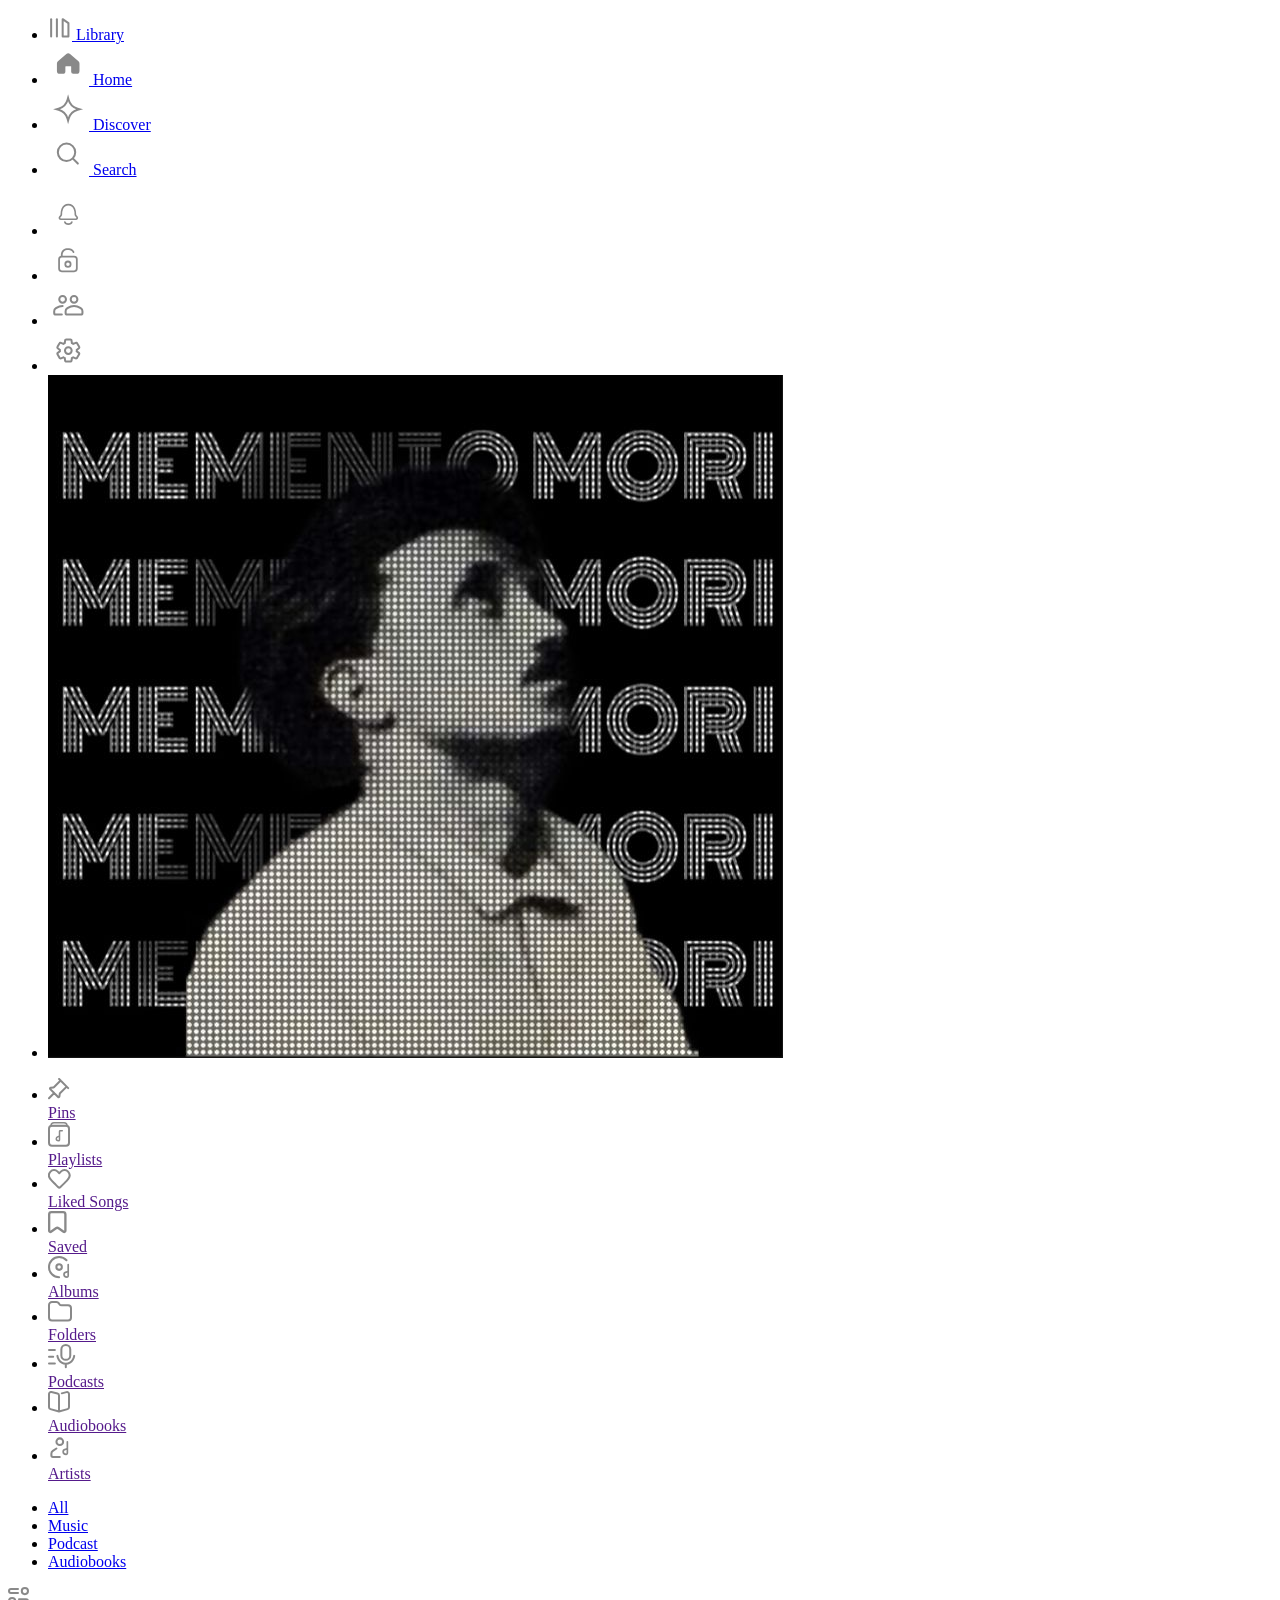
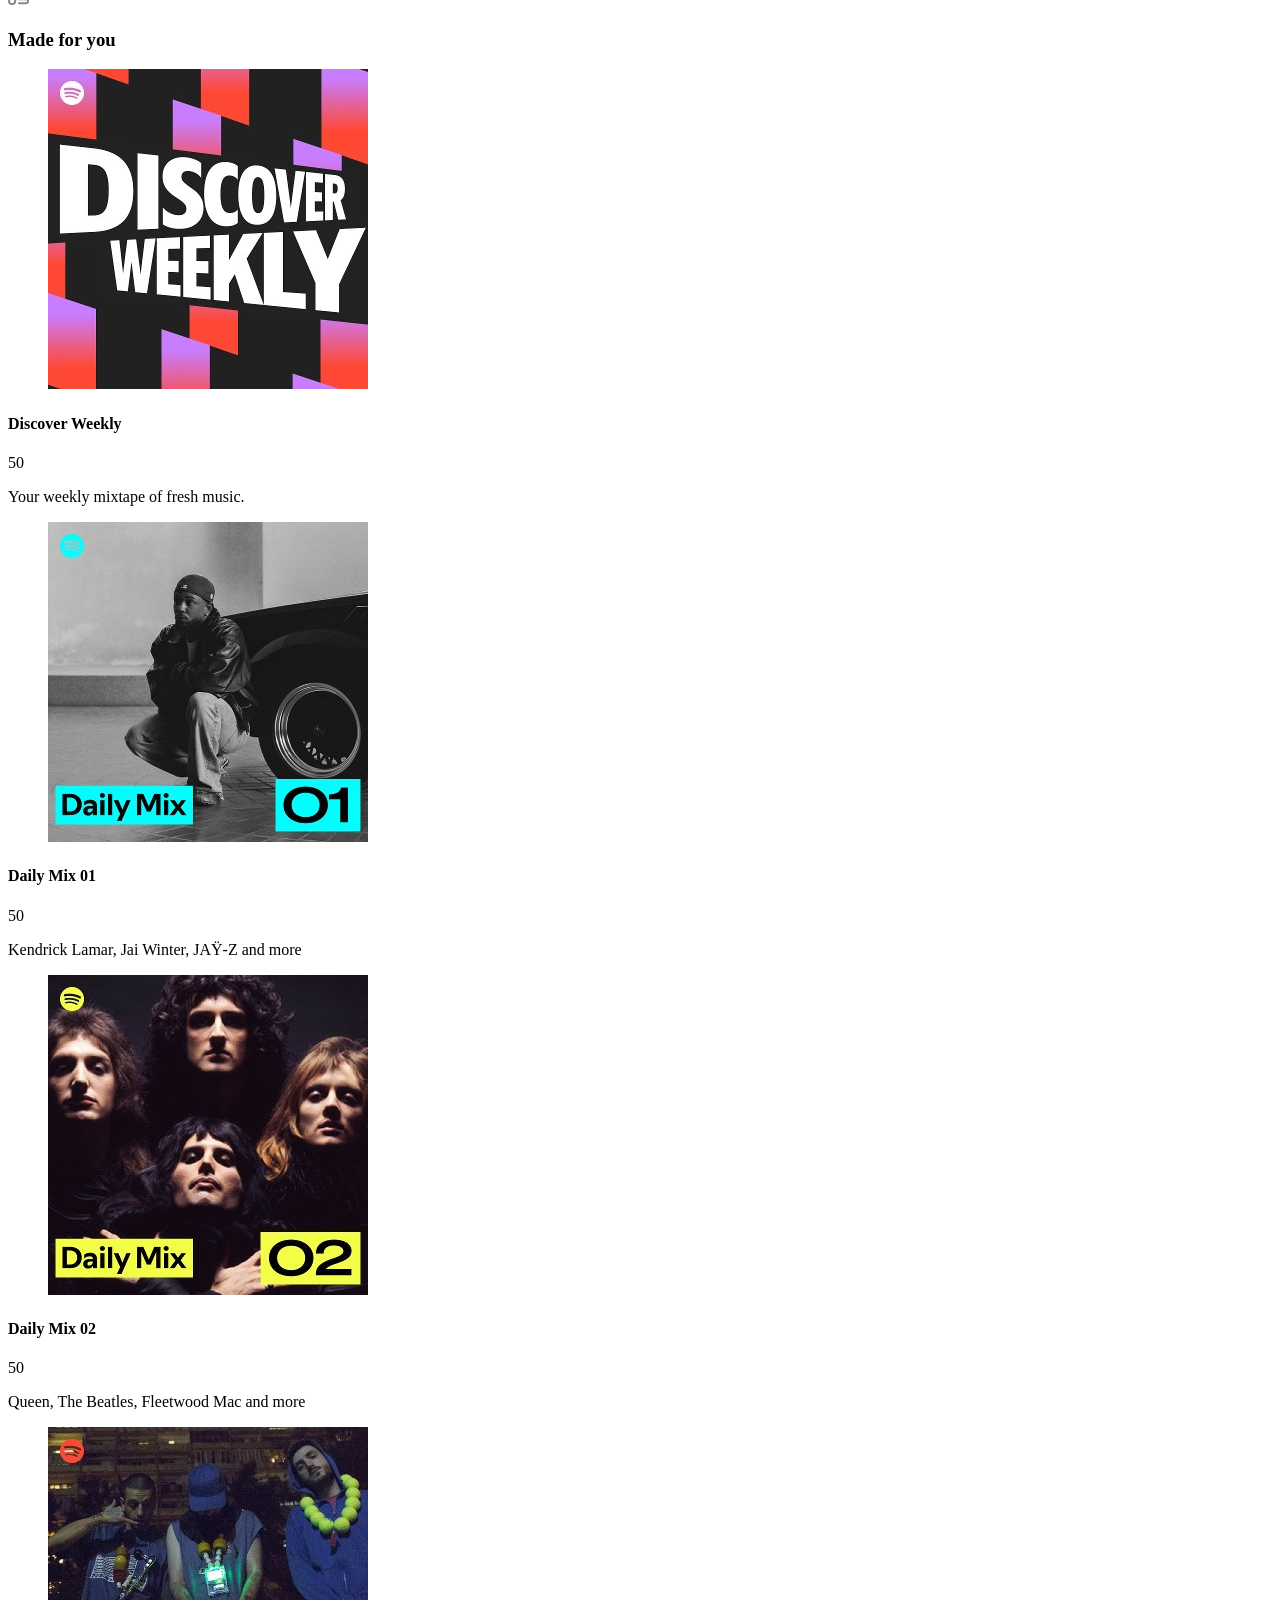
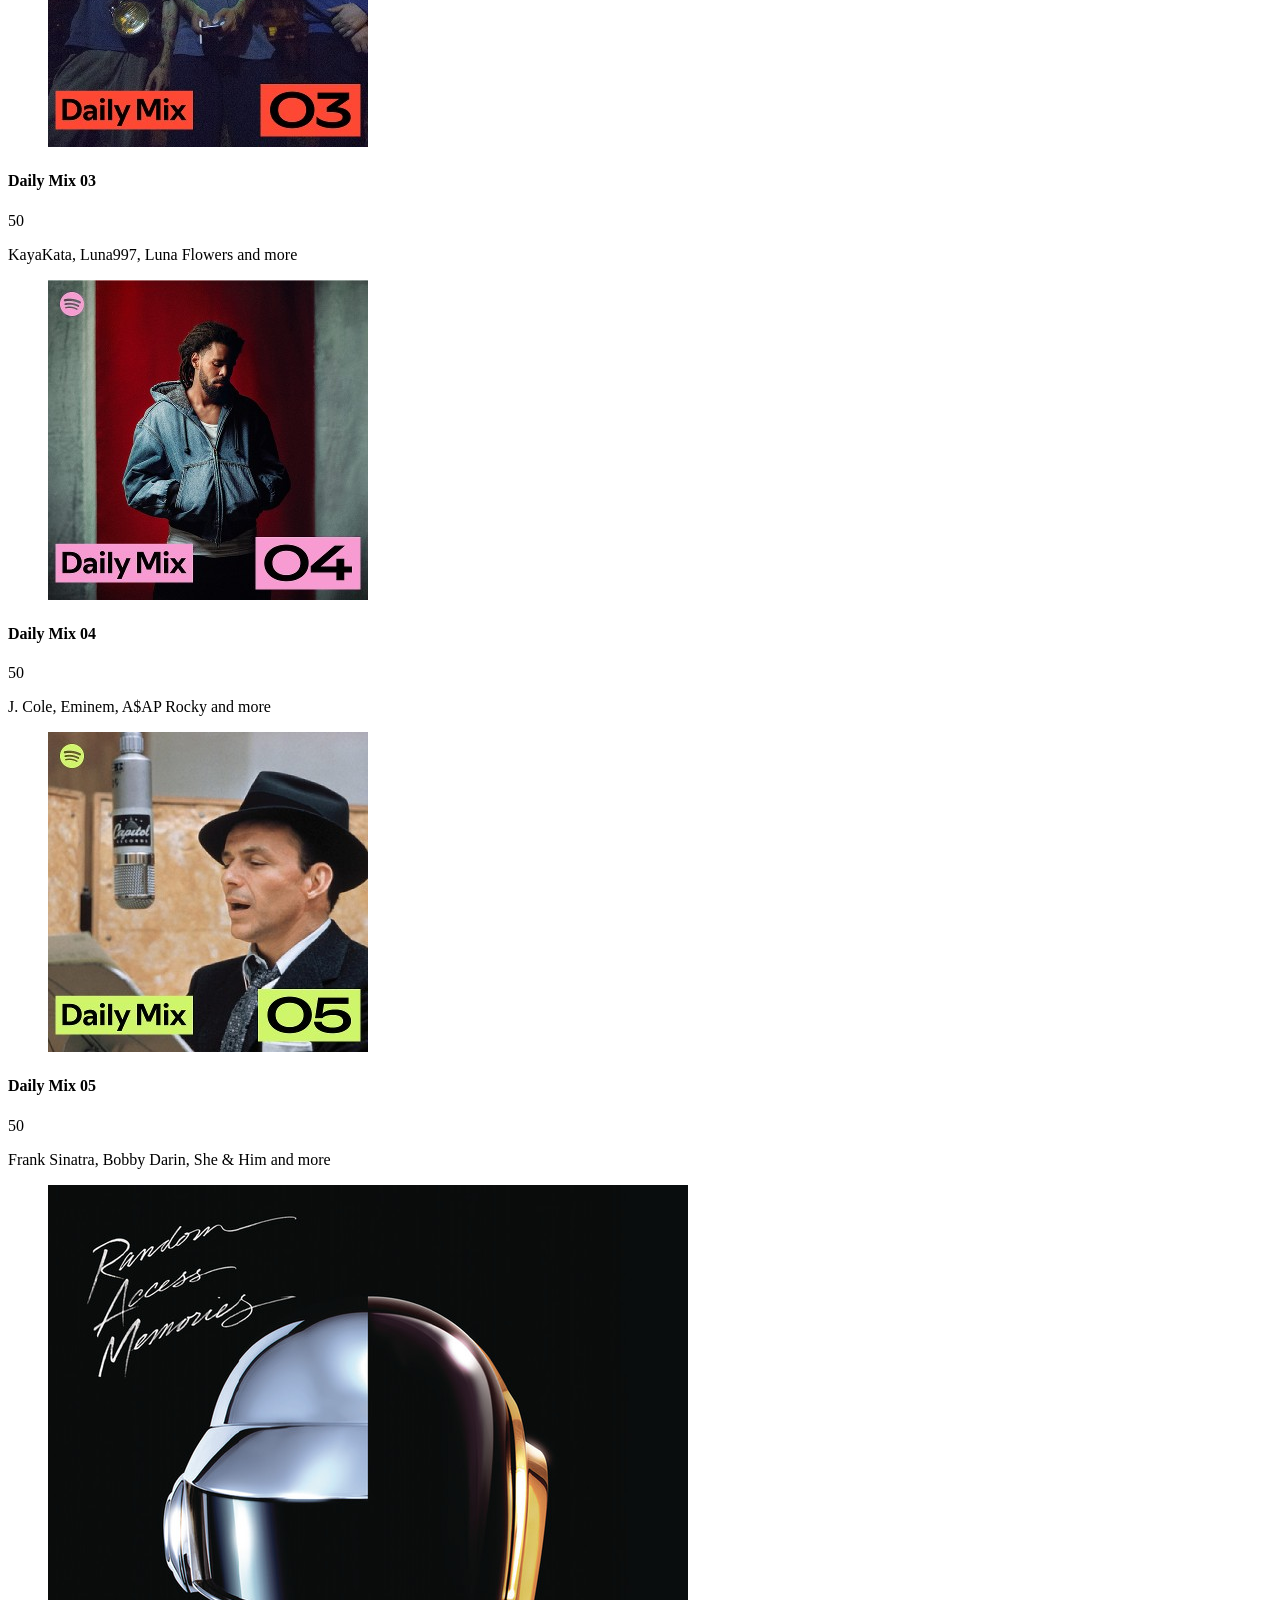
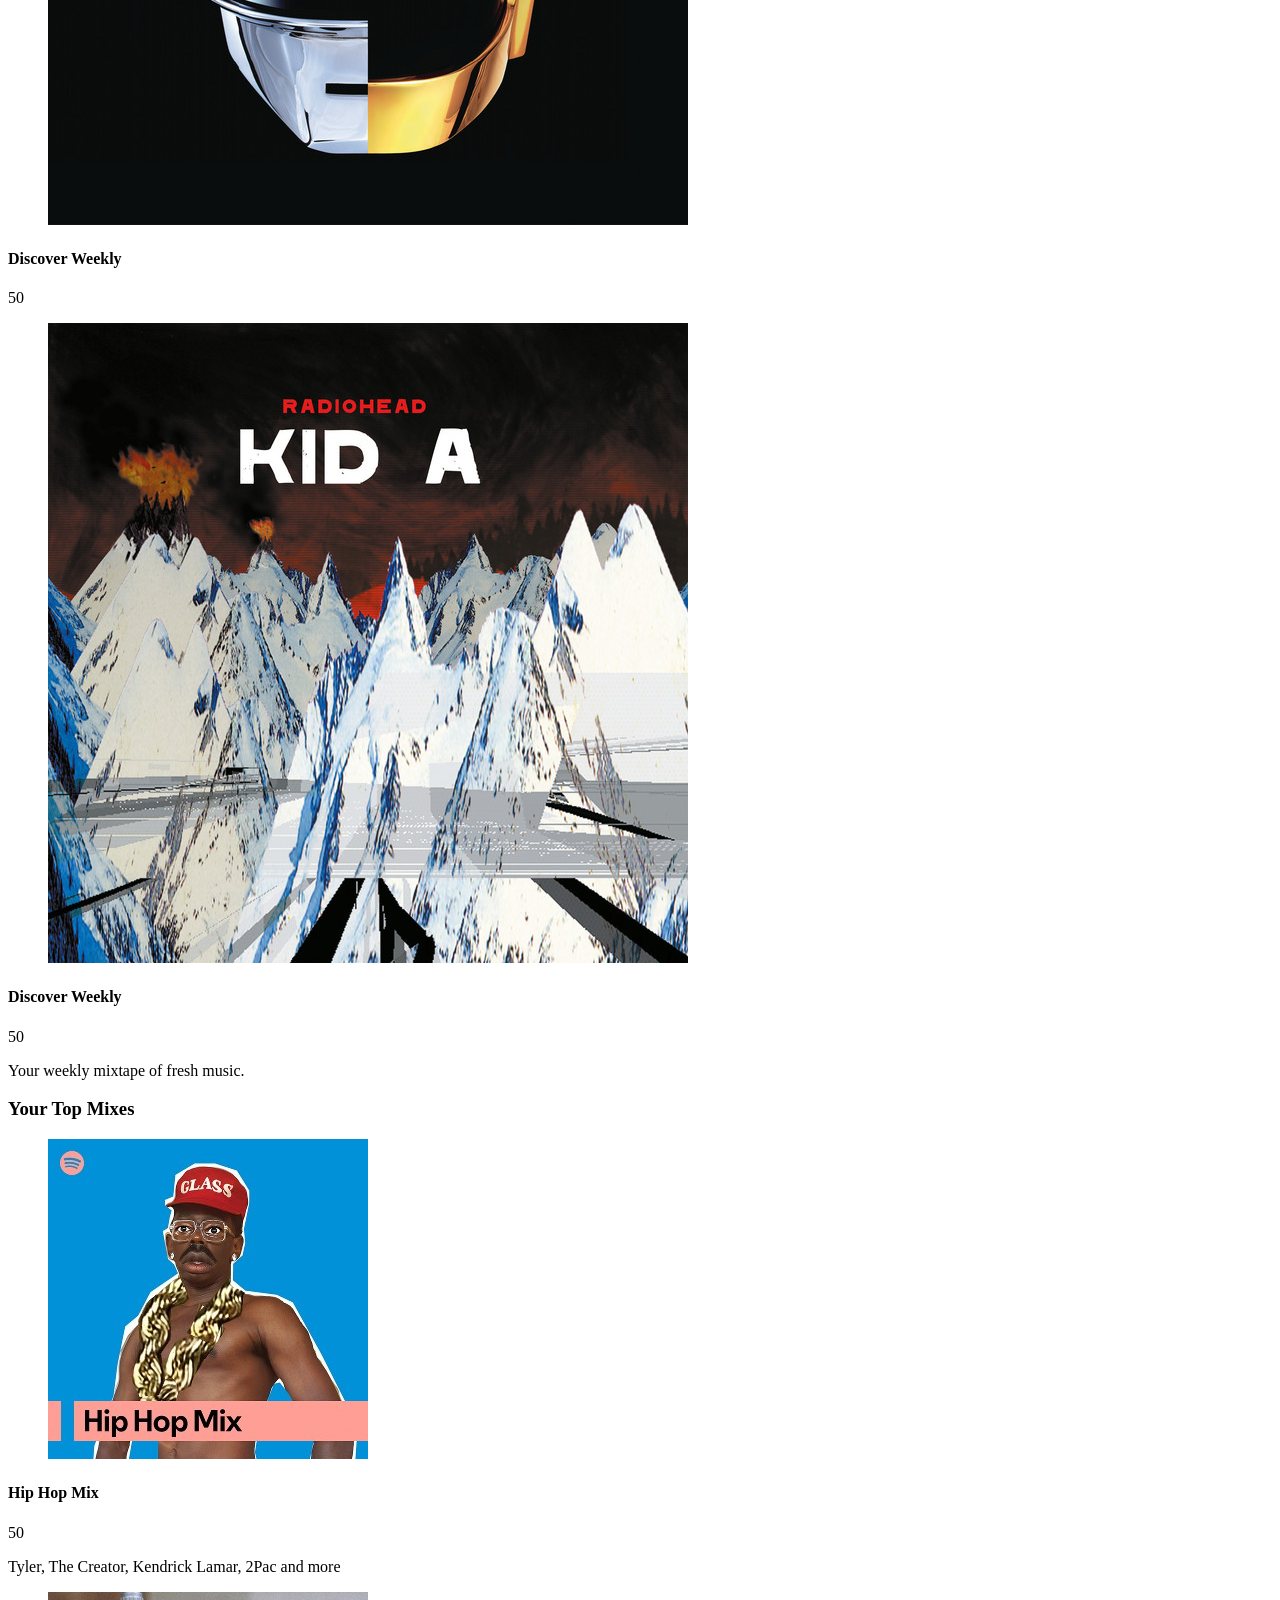
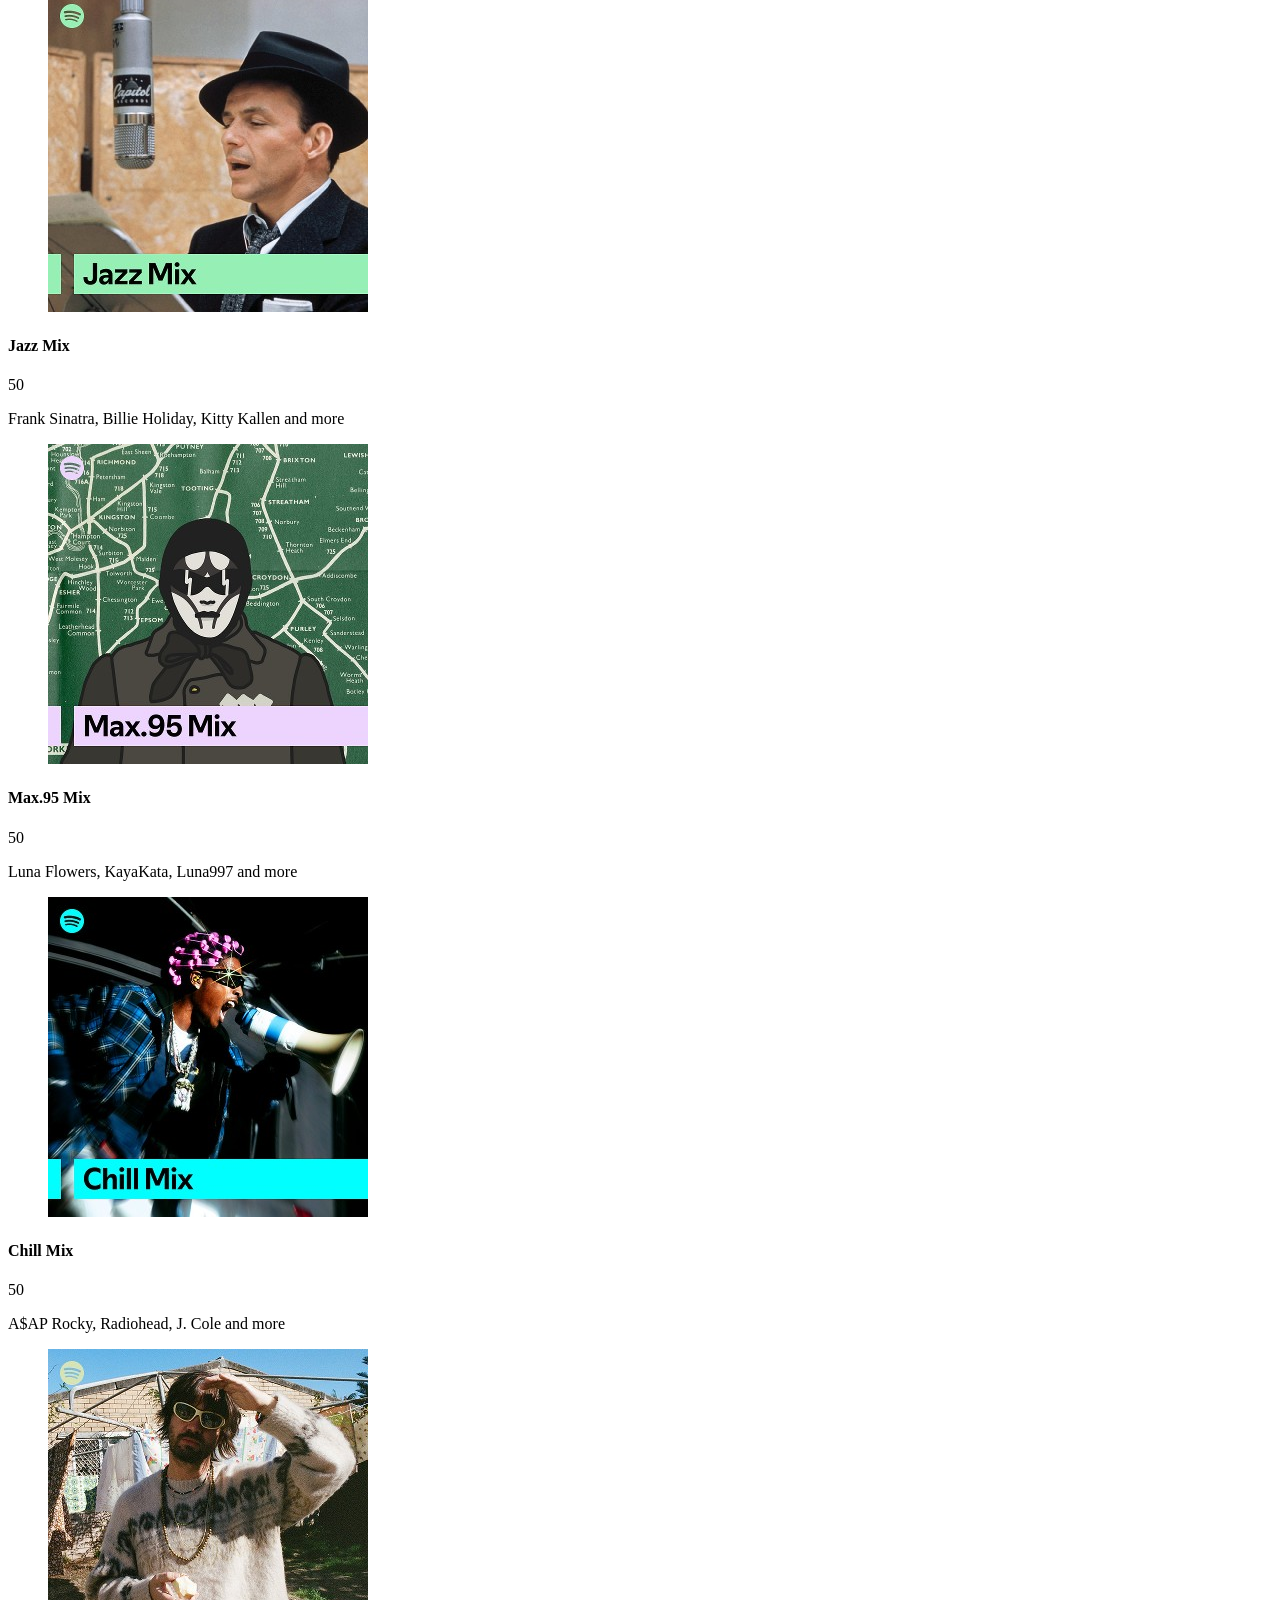
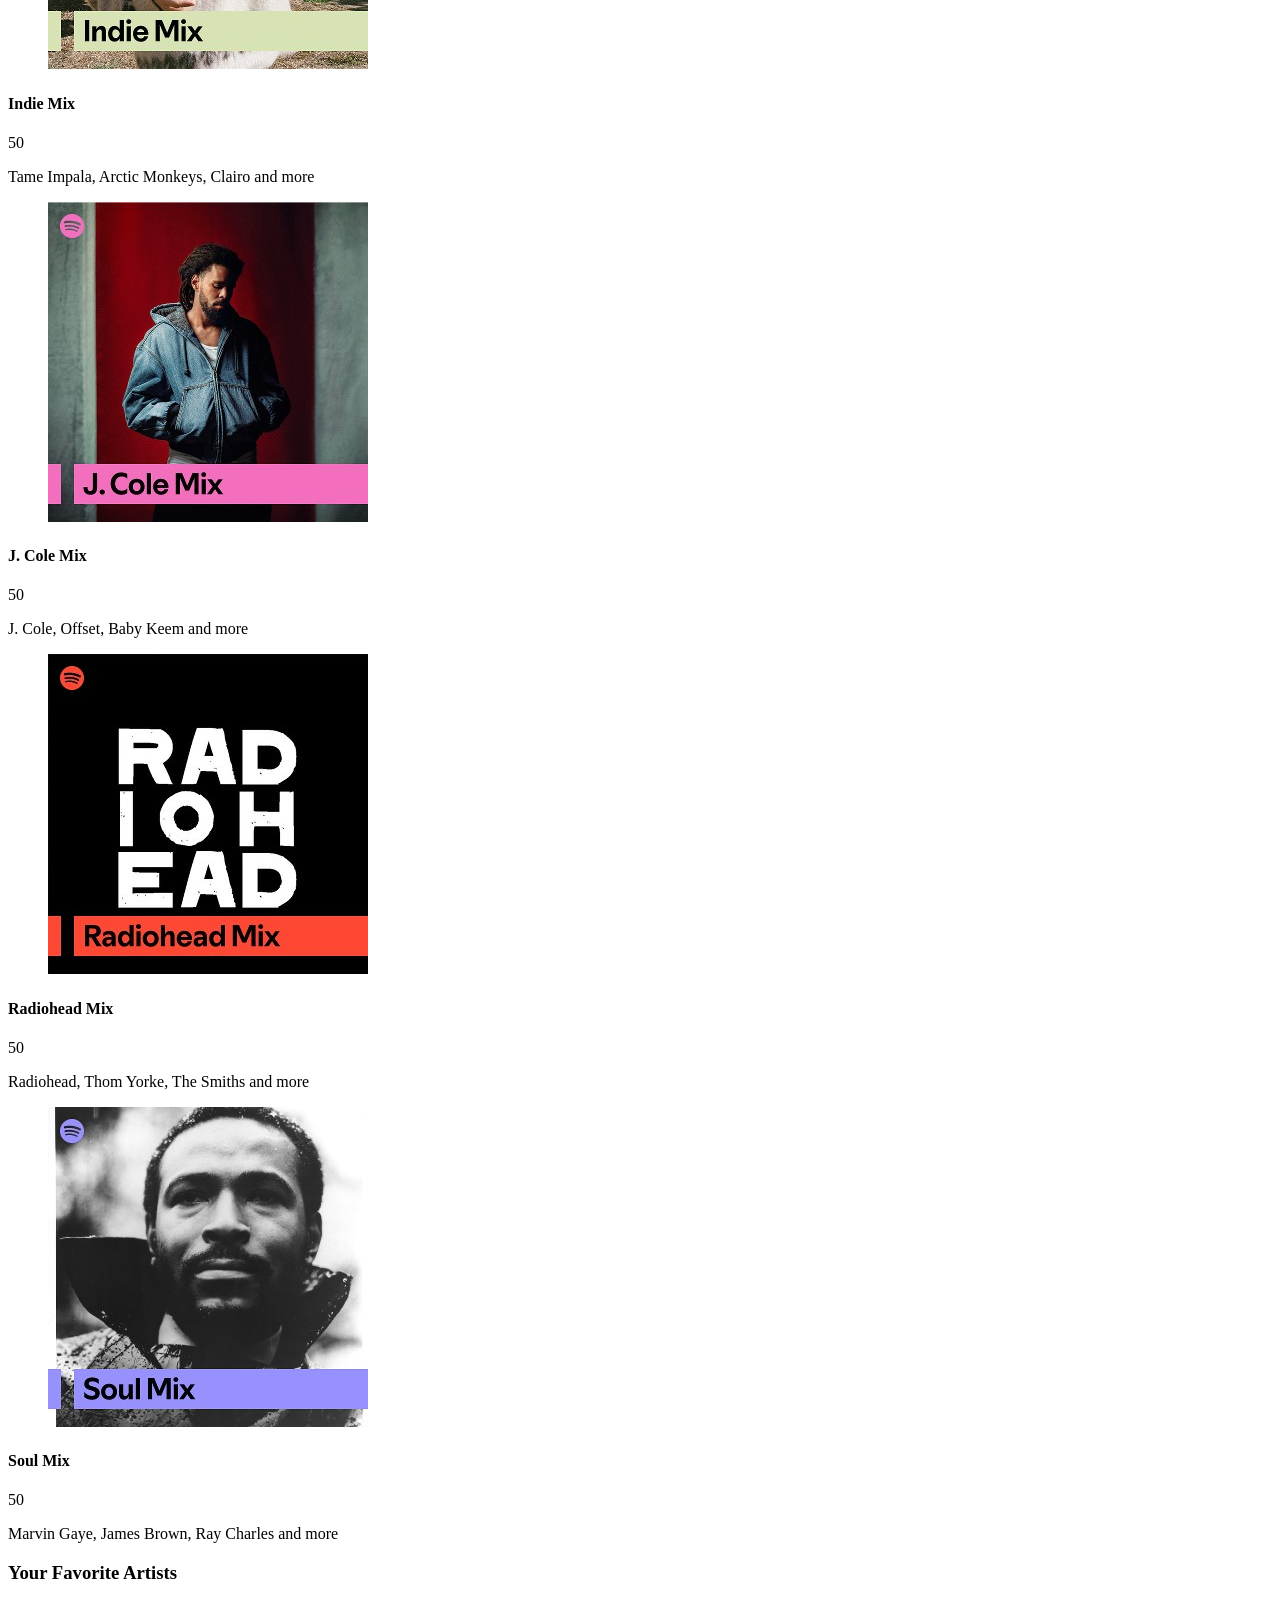
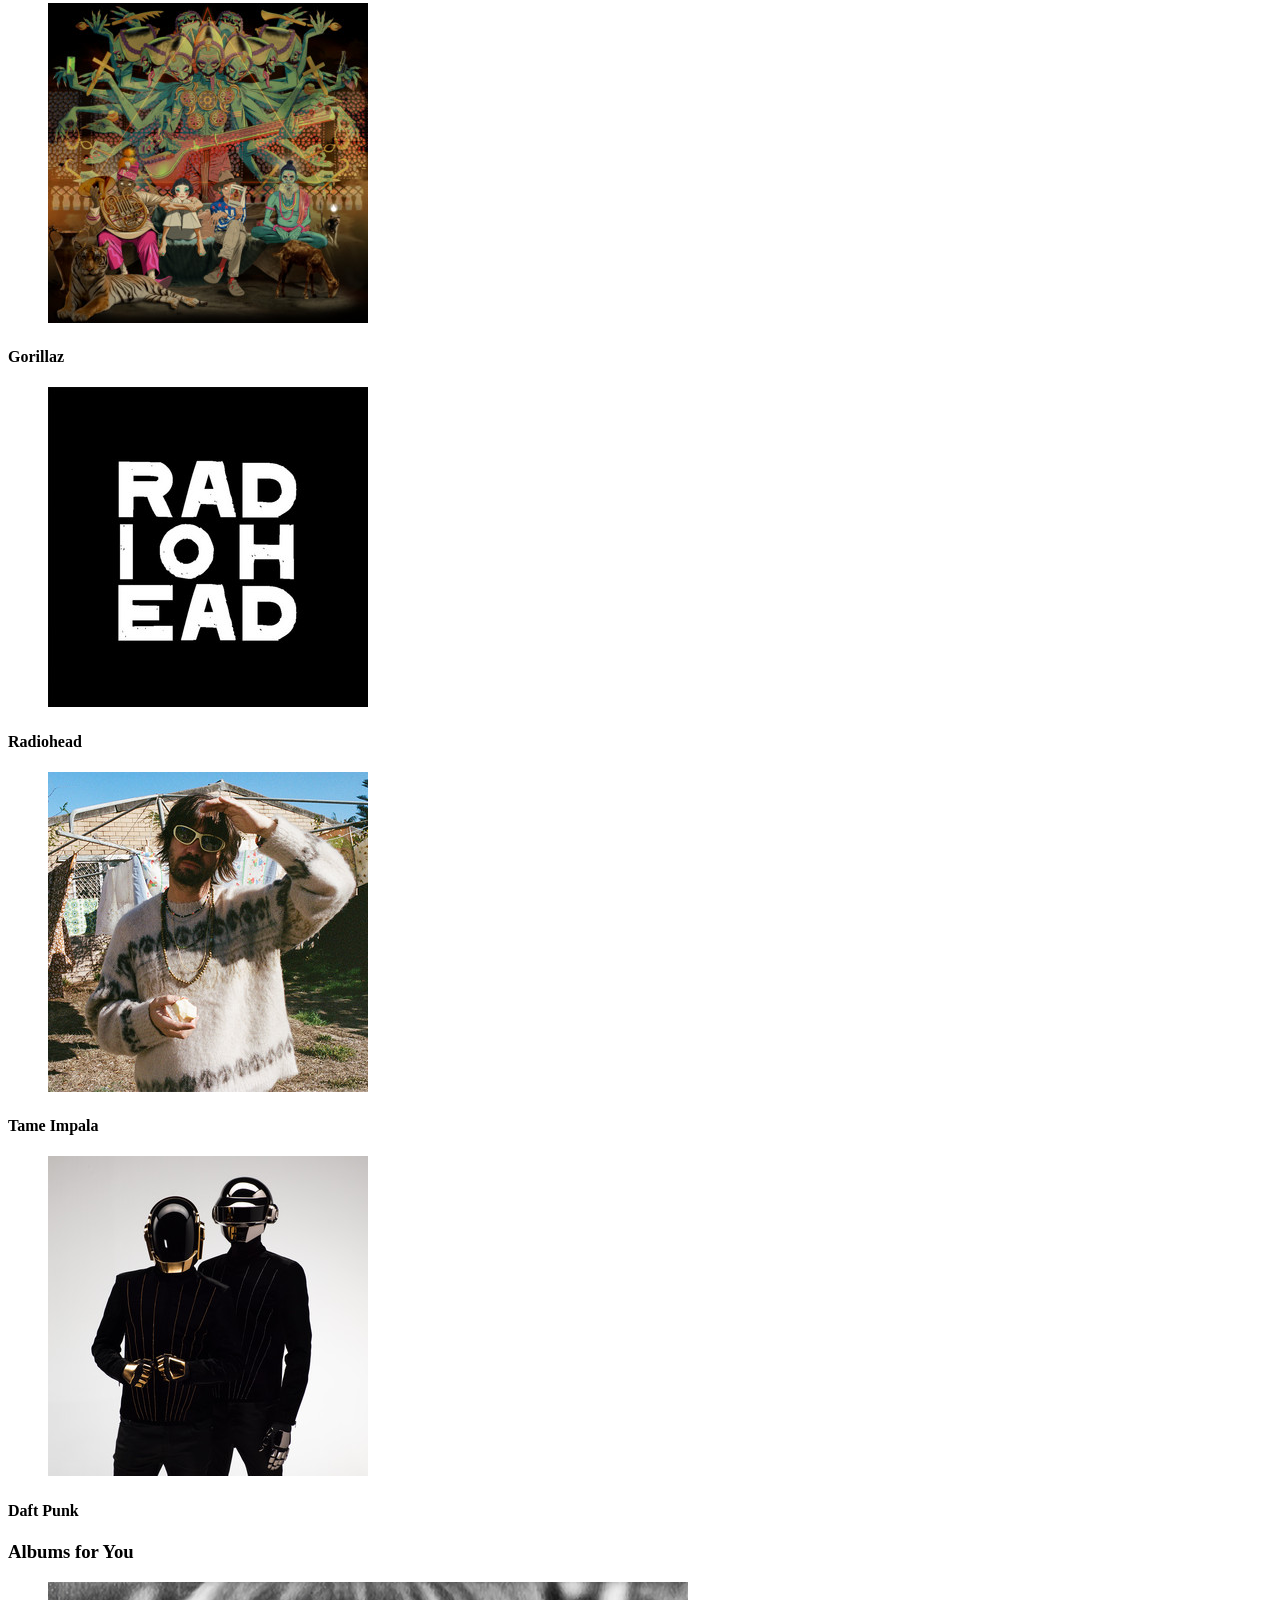
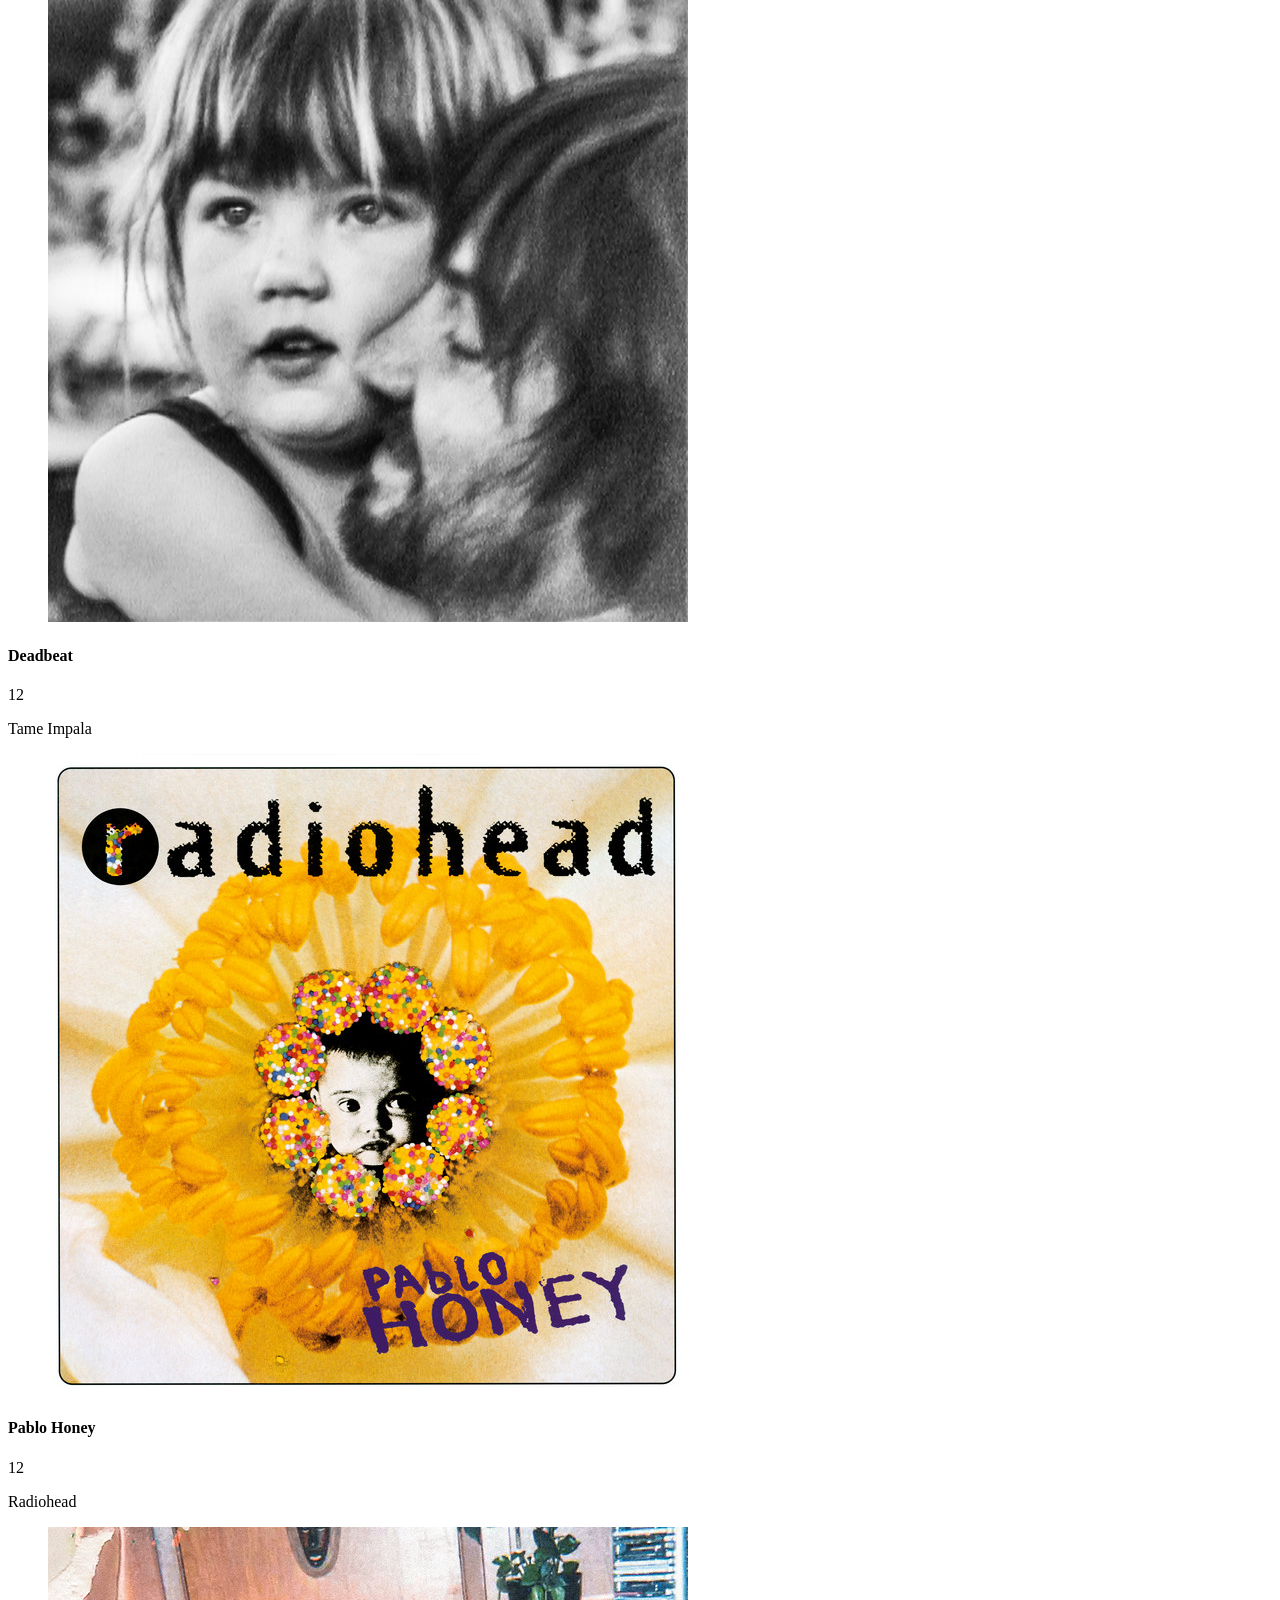
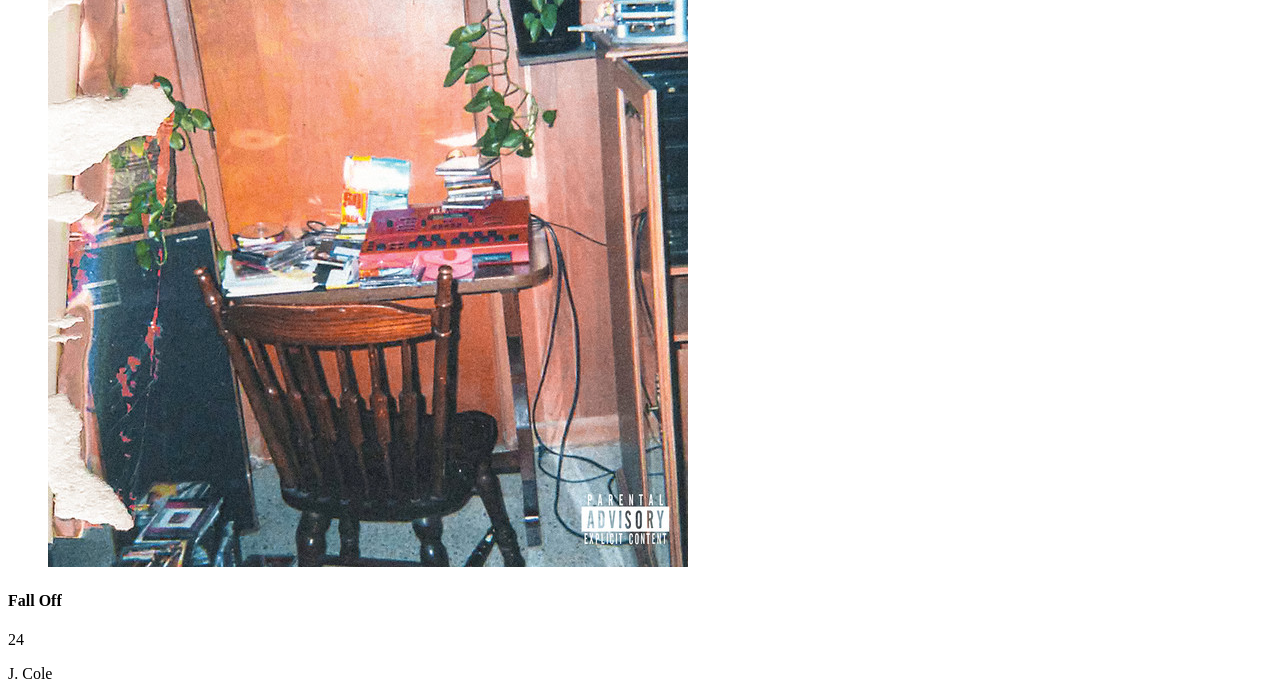
==== commit 3873acb2: "Merge branch 'header'" ====
--- a/index.html
+++ b/index.html
@@ -17,59 +17,58 @@
             <a href="library.html">
               <img class="icon" src="./assets/icons/header/Name=Library, Filled=No.svg" alt="Library">   
                 <span>Library</span>
+            </a>
+          </li>
+          <li class="home active">
+            <a  href="home.html">
+              <img class="icon" src="./assets/icons/header/Name=Home, Filled=Yes.svg" alt="Home">
+                <span>Home</span>
               </a>
             </li>
-            <li class="home active">
-              <a  href="home.html">
-                <img class="icon" src="./assets/icons/header/Name=Home, Filled=Yes.svg" alt="Home">
-                  <span>Home</span>
-                </a>
-              </li>
-              <li class="discover">
-                <a href="discover.html">
-                  <img class="icon" src="./assets/icons/header/Name=Discover, Filled=No.svg" alt="Discover">
-                    <span>Discover</span>
-                  </a>
-                </li>
-                <li class="search" >
-                  <a href="search.html">
-                    <img class="icon" src="./assets/icons/header/Name=Search, Filled=No.svg" alt="Search">
-                      <span>Search</span>
-                    </a>
-                  </li>
-                </ul>
-              </nav>
-
-  <div class="right-icons">
-    <ul>
-      <li>
-        <a href="Notification.html">
-          <img class="icon" src="./assets/icons/header/Name=News, Filled=No.svg" alt="news">
-        </a>
-      </li>
-      <li>
-        <a href="lock.html">
-          <img class="icon" src="./assets/icons/header/Name=Private, Filled=No.svg" alt="Lock">
-        </a>
-      </li>
-      <li>
-        <a href="friends.html">
-          <img class="icon" src="./assets/icons/header/Name=Friends, Filled=No.svg" alt="friends">
-        </a>
-      </li>
-      <li>
-        <a href="settings.html">
-          <img class="icon" src="./assets/icons/header/Name=Settings, Filled=No.svg" alt="settings">
-        </a>
-      </li>
-      <li>
-        <a href="profile.html">
-          <img class="profile" src="./assets/icons/profile.png" alt="profile">
-        </a>
-      </li>
-    </ul>
-  </div>
-</header>
+          <li class="discover">
+            <a href="discover.html">
+              <img class="icon" src="./assets/icons/header/Name=Discover, Filled=No.svg" alt="Discover">
+                <span>Discover</span>
+              </a>
+          </li>
+          <li class="search" >
+            <a href="search.html">
+              <img class="icon" src="./assets/icons/header/Name=Search, Filled=No.svg" alt="Search">
+                <span>Search</span>
+            </a>
+          </li>
+        </ul>
+      </nav>
+    <div class="right-icons">
+      <ul>
+        <li>
+          <a href="Notification.html">
+            <img class="icon" src="./assets/icons/header/Name=News, Filled=No.svg" alt="news">
+          </a>
+        </li>
+        <li>
+          <a href="lock.html">
+            <img class="icon" src="./assets/icons/header/Name=Private, Filled=No.svg" alt="Lock">
+          </a>
+        </li>
+        <li>
+          <a href="friends.html">
+            <img class="icon" src="./assets/icons/header/Name=Friends, Filled=No.svg" alt="friends">
+          </a>
+        </li>
+        <li>
+          <a href="settings.html">
+            <img class="icon" src="./assets/icons/header/Name=Settings, Filled=No.svg" alt="settings">
+          </a>
+        </li>
+        <li>
+          <a href="profile.html">
+            <img class="profile" src="./assets/icons/profile.png" alt="profile">
+          </a>
+        </li>
+      </ul>
+    </div>
+  </header>
   
     <!-- Egg works on sidebar -->
     <aside class="sidebar">
@@ -133,7 +132,336 @@
       </nav>
     </aside>
   
-    <main class="main"></main>
+    <!-- Egg works on sidebar -->
+    <main class="main">
+      <section class="mixes">
+        <nav class="main-navbar">
+          <ul>
+            <li><a href="#">All</a></li>
+            <li><a href="#">Music</a></li>
+            <li><a href="#">Podcast</a></li>
+            <li><a href="#">Audiobooks</a></li>
+          </ul>
+          <div class="icon-box">
+            <img src="./assets/icons/main/switch.svg" alt="switch" class="icon-sm">
+          </div>
+        </nav>
+        <div class="catalogue">
+          <h3 class="section-title">Made for you</h3>
+          <div class="card-container">
+            <article class="card">
+              <figure class="artwork-wrapper">
+                <img src="./assets/cards/discover weekly.png" alt="Discover Weekly Cover" class="artwork-img">
+              </figure>
+              
+              <section class="metadata">
+                <header class="title">
+                  <h4>Discover Weekly</h4>
+                  <data value="50" class="track-count">50</data> 
+                </header>
+                <p>Your weekly mixtape of fresh music.</p>
+              </section>
+            </article>
+            <article class="card">
+              <figure class="artwork-wrapper">
+                <img src="./assets/cards/Daily Mix 01.png" alt="Daily Mix 01" class="artwork-img">
+              </figure>
+              
+              <section class="metadata">
+                <header class="title">
+                  <h4>Daily Mix 01</h4>
+                  <data value="50" class="track-count">50</data> 
+                </header>
+                <p>Kendrick Lamar, Jai Winter, JAŸ-Z and more</p>
+              </section>
+            </article>
+            <article class="card">
+              <figure class="artwork-wrapper">
+                <img src="./assets/cards/Daily Mix 02.png" alt="Daily Mix 02" class="artwork-img">
+              </figure>
+              
+              <section class="metadata">
+                <header class="title">
+                  <h4>Daily Mix 02</h4>
+                  <data value="50" class="track-count">50</data> 
+                </header>
+                <p>Queen, The Beatles, Fleetwood Mac and more</p>
+              </section>
+            </article>
+            <article class="card">
+              <figure class="artwork-wrapper">
+                <img src="./assets/cards/Daily Mix 03.png" alt="Daily Mix 03" class="artwork-img">
+              </figure>
+              
+              <section class="metadata">
+                <header class="title">
+                  <h4>Daily Mix 03</h4>
+                  <data value="50" class="track-count">50</data> 
+                </header>
+                <p>KayaKata, Luna997, Luna Flowers and more</p>
+              </section>
+            </article>
+            <article class="card">
+              <figure class="artwork-wrapper">
+                <img src="./assets/cards/Daily Mix 04.png" alt="Daily Mix 04" class="artwork-img">
+              </figure>
+              
+              <section class="metadata">
+                <header class="title">
+                  <h4>Daily Mix 04</h4>
+                  <data value="50" class="track-count">50</data> 
+                </header>
+                <p>J. Cole, Eminem, A$AP Rocky and more</p>
+              </section>
+            </article>
+            <article class="card">
+              <figure class="artwork-wrapper">
+                <img src="./assets/cards/Daily Mix 05.png" alt="Daily Mix 05" class="artwork-img">
+              </figure>
+              
+              <section class="metadata">
+                <header class="title">
+                  <h4>Daily Mix 05</h4>
+                  <data value="50" class="track-count">50</data> 
+                </header>
+                <p>Frank Sinatra, Bobby Darin, She & Him and more</p>
+              </section>
+            </article>
+            <article class="card">
+              <figure class="artwork-wrapper">
+                <img src="./assets/covers/Random Access Memories.png" alt="Discover Weekly Cover" class="artwork-img">
+              </figure>
+              
+              <section class="metadata">
+                <header class="title">
+                  <h4>Discover Weekly</h4>
+                  <data value="50" class="track-count">50</data> 
+                </header>
+                <p></p>
+              </section>
+            </article>
+            <article class="card">
+              <figure class="artwork-wrapper">
+                <img src="./assets/covers/KID A.png" alt="Discover Weekly Cover" class="artwork-img">
+              </figure>
+              
+              <section class="metadata">
+                <header class="title">
+                  <h4>Discover Weekly</h4>
+                  <data value="50" class="track-count">50</data> 
+                </header>
+                <p>Your weekly mixtape of fresh music.</p>
+              </section>
+            </article>
+          </div>
+        </div>
+        <div class="catalogue">
+          <h3 class="section-title">Your Top Mixes</h3>
+          <div class="card-container">
+            <article class="card">
+              <figure class="artwork-wrapper">
+                <img src="./assets/cards/Hip Hop Mix.png" alt="Hip Hop Mix Card" class="artwork-img">
+              </figure>
+              
+              <section class="metadata">
+                <header class="title">
+                  <h4>Hip Hop Mix</h4>
+                  <data value="50" class="track-count">50</data> 
+                </header>
+                <p>Tyler, The Creator, Kendrick Lamar, 2Pac and more</p>
+              </section>
+            </article>
+            <article class="card">
+              <figure class="artwork-wrapper">
+                <img src="./assets/cards/Jazz Mix.png" alt="Jazz Mix Card" class="artwork-img">
+              </figure>
+              
+              <section class="metadata">
+                <header class="title">
+                  <h4>Jazz Mix</h4>
+                  <data value="50" class="track-count">50</data> 
+                </header>
+                <p>Frank Sinatra, Billie Holiday, Kitty Kallen and more</p>
+              </section>
+            </article>
+            <article class="card">
+              <figure class="artwork-wrapper">
+                <img src="./assets/cards/Max95 Mix.png" alt="Max95 Mix Card" class="artwork-img">
+              </figure>
+              
+              <section class="metadata">
+                <header class="title">
+                  <h4>Max.95 Mix</h4>
+                  <data value="50" class="track-count">50</data> 
+                </header>
+                <p>Luna Flowers, KayaKata, Luna997 and more</p>
+              </section>
+            </article>
+            <article class="card">
+              <figure class="artwork-wrapper">
+                <img src="./assets/cards/Chill Mix.png" alt="Chill Mix Card" class="artwork-img">
+              </figure>
+              
+              <section class="metadata">
+                <header class="title">
+                  <h4>Chill Mix</h4>
+                  <data value="50" class="track-count">50</data> 
+                </header>
+                <p>A$AP Rocky, Radiohead, J. Cole and more</p>
+              </section>
+            </article>
+            <article class="card">
+              <figure class="artwork-wrapper">
+                <img src="./assets/cards/Indie Mix.png" alt="Indie Mix Card" class="artwork-img">
+              </figure>
+              
+              <section class="metadata">
+                <header class="title">
+                  <h4>Indie Mix</h4>
+                  <data value="50" class="track-count">50</data> 
+                </header>
+                <p>Tame Impala, Arctic Monkeys, Clairo and more</p>
+              </section>
+            </article>
+            <article class="card">
+              <figure class="artwork-wrapper">
+                <img src="./assets/cards/J Cole Mix.png" alt="J Cole Mix Card" class="artwork-img">
+              </figure>
+              
+              <section class="metadata">
+                <header class="title">
+                  <h4>J. Cole Mix</h4>
+                  <data value="50" class="track-count">50</data> 
+                </header>
+                <p>J. Cole, Offset, Baby Keem and more</p>
+              </section>
+            </article>
+            <article class="card">
+              <figure class="artwork-wrapper">
+                <img src="./assets/cards/Radiohead Mix.png" alt="Radiohead Mix Card" class="artwork-img">
+              </figure>
+              
+              <section class="metadata">
+                <header class="title">
+                  <h4>Radiohead Mix</h4>
+                  <data value="50" class="track-count">50</data> 
+                </header>
+                <p>Radiohead, Thom Yorke, The Smiths and more</p>
+              </section>
+            </article>
+            <article class="card">
+              <figure class="artwork-wrapper">
+                <img src="./assets/cards/Soul Mix.png" alt="Soul Mix Card" class="artwork-img">
+              </figure>
+              
+              <section class="metadata">
+                <header class="title">
+                  <h4>Soul Mix</h4>
+                  <data value="50" class="track-count">50</data> 
+                </header>
+                <p>Marvin Gaye, James Brown, Ray Charles and more</p>
+              </section>
+            </article>
+          </div>
+        </div>
+        <div class="catalogue">
+          <h3 class="section-title">Your Favorite Artists</h3>
+          <div class="card-container">
+            <article class="card">
+              <figure class="artwork-wrapper">
+                <img src="./assets/artists/Gorillaz.png" alt="Gorillaz Artist Card" class="artist-img">
+              </figure>
+              
+              <section class="metadata">
+                <header class="title">
+                  <h4>Gorillaz</h4>
+                </header>
+              </section>
+            </article>
+            <article class="card">
+              <figure class="artwork-wrapper">
+                <img src="./assets/artists/Radiohead.png" alt="Radiohead Artist Card" class="artist-img">
+              </figure>
+              
+              <section class="metadata">
+                <header class="title">
+                  <h4>Radiohead</h4>
+                </header>
+              </section>
+            </article>
+            <article class="card">
+              <figure class="artwork-wrapper">
+                <img src="./assets/artists/Tame Impala.png" alt="Tame Impala Artist Card" class="artist-img">
+              </figure>
+              
+              <section class="metadata">
+                <header class="title">
+                  <h4>Tame Impala</h4>
+                </header>
+              </section>
+            </article>
+            <article class="card">
+              <figure class="artwork-wrapper">
+                <img src="./assets/artists/Daft Punk.png" alt="Daft Punk Artist Card" class="artist-img">
+              </figure>
+              
+              <section class="metadata">
+                <header class="title">
+                  <h4>Daft Punk</h4>
+                </header>
+              </section>
+            </article>
+          </div>
+        </div>
+        <div class="catalogue">
+          <h3 class="section-title">Albums for You</h3>
+          <div class="card-container">
+            <article class="card">
+              <figure class="artwork-wrapper">
+                <img src="./assets/covers/Deadbeat.png" alt="Discover Weekly Cover" class="artwork-img">
+              </figure>
+              
+              <section class="metadata">
+                <header class="title">
+                  <h4>Deadbeat</h4>
+                  <data value="50" class="track-count">12</data> 
+                </header>
+                <p>Tame Impala</p>
+              </section>
+            </article>
+            <article class="card">
+              <figure class="artwork-wrapper">
+                <img src="./assets/covers/Pablo Honey.png" alt="Discover Weekly Cover" class="artwork-img">
+              </figure>
+              
+              <section class="metadata">
+                <header class="title">
+                  <h4>Pablo Honey</h4>
+                  <data value="50" class="track-count">12</data> 
+                </header>
+                <p>Radiohead</p>
+              </section>
+            </article>
+            <article class="card">
+              <figure class="artwork-wrapper">
+                <img src="./assets/covers/FALL OFF.png" alt="Discover Weekly Cover" class="artwork-img">
+              </figure>
+              
+              <section class="metadata">
+                <header class="title">
+                  <h4>Fall Off</h4>
+                  <data value="50" class="track-count">24</data> 
+                </header>
+                <p>J. Cole</p>
+              </section>
+            </article>
+          </div>
+        </div>
+      </section>
+    </main>
+
+    <!-- Dunk works on header -->
+    <footer class="player"></footer>
   </div>
 </body>
 </html>
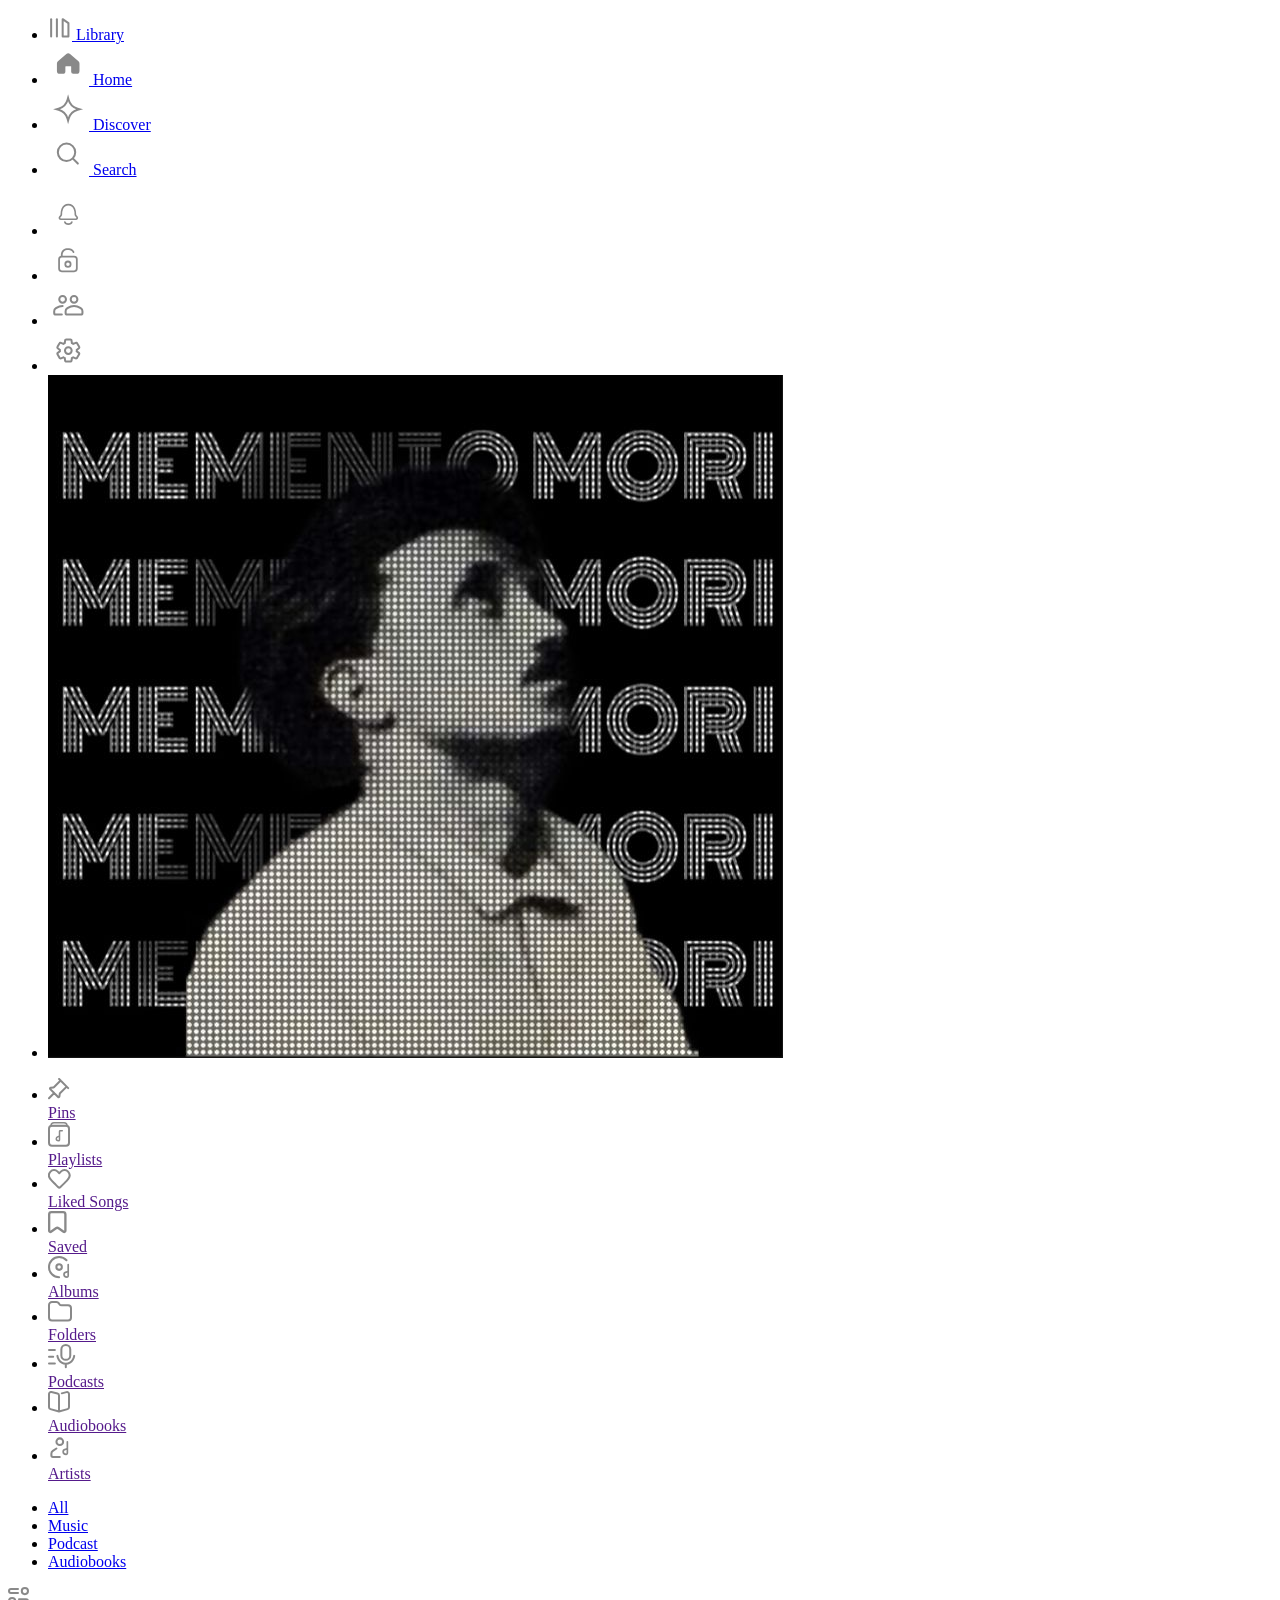
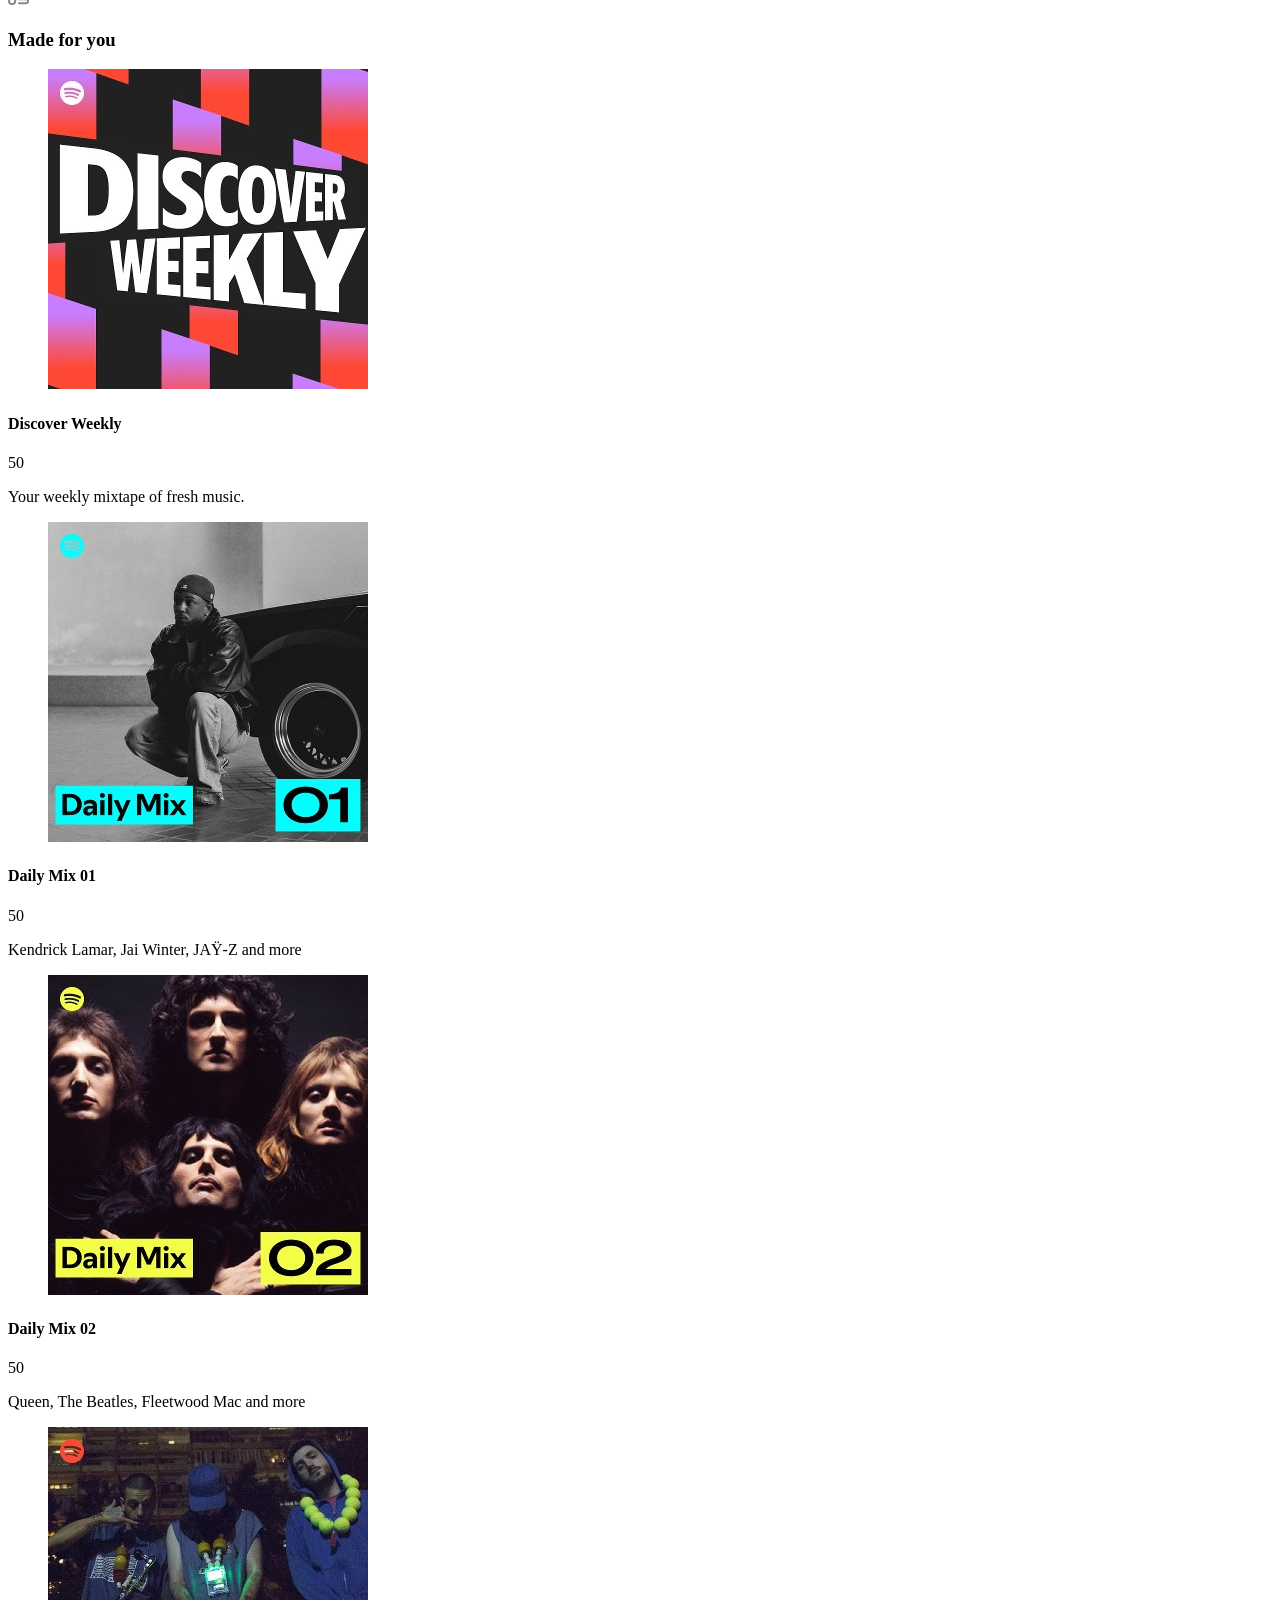
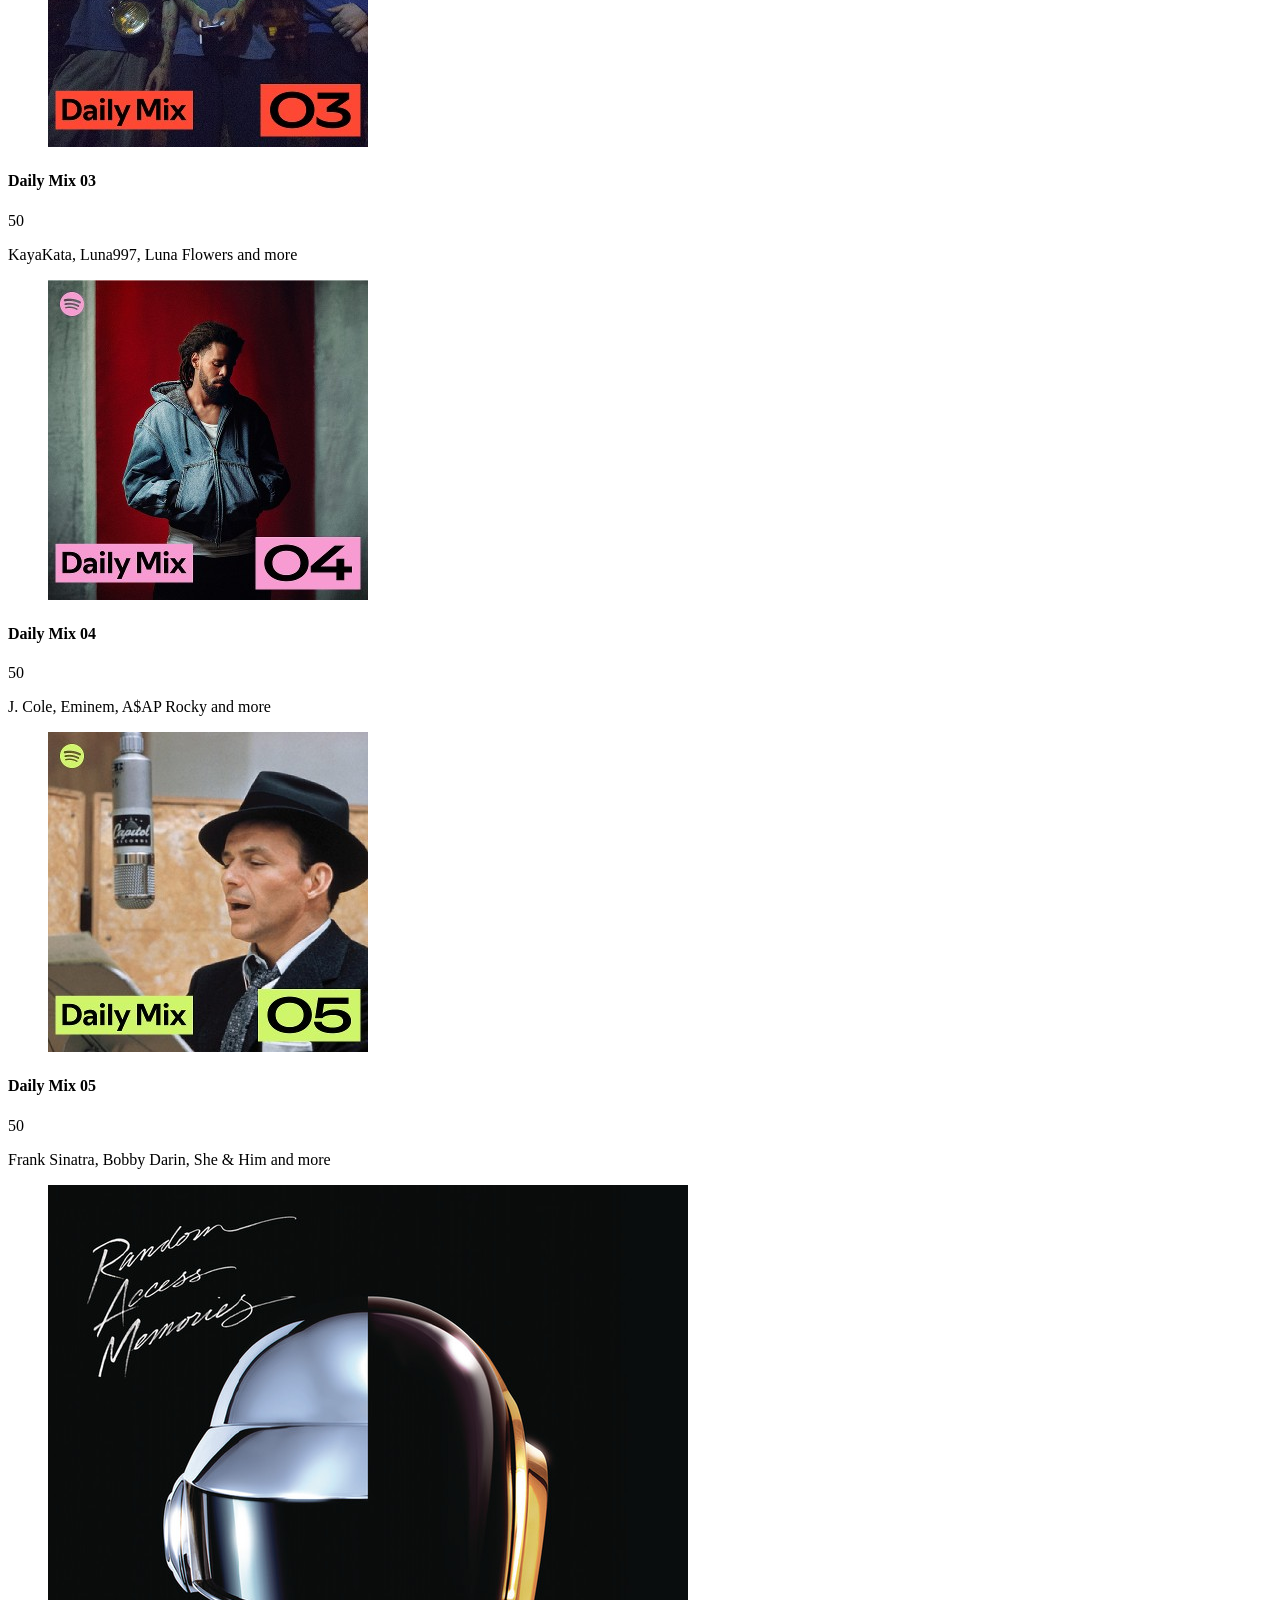
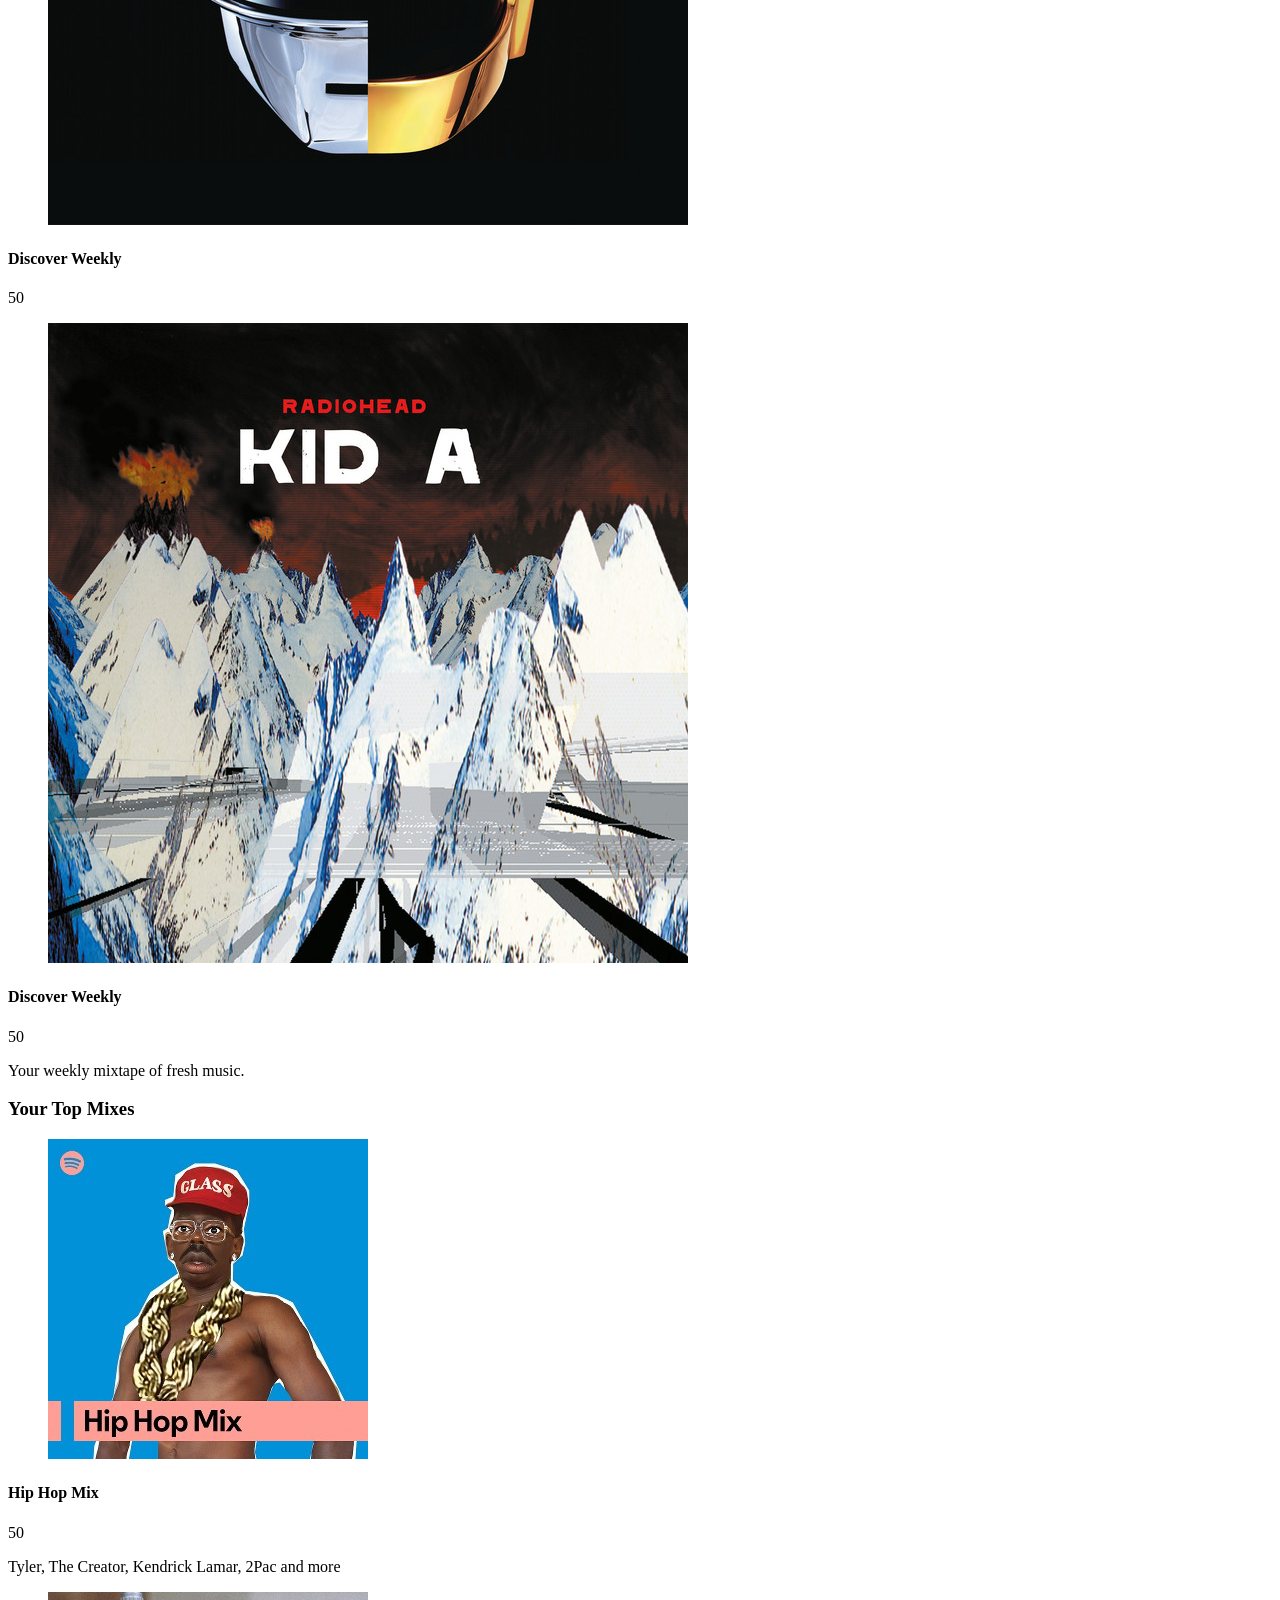
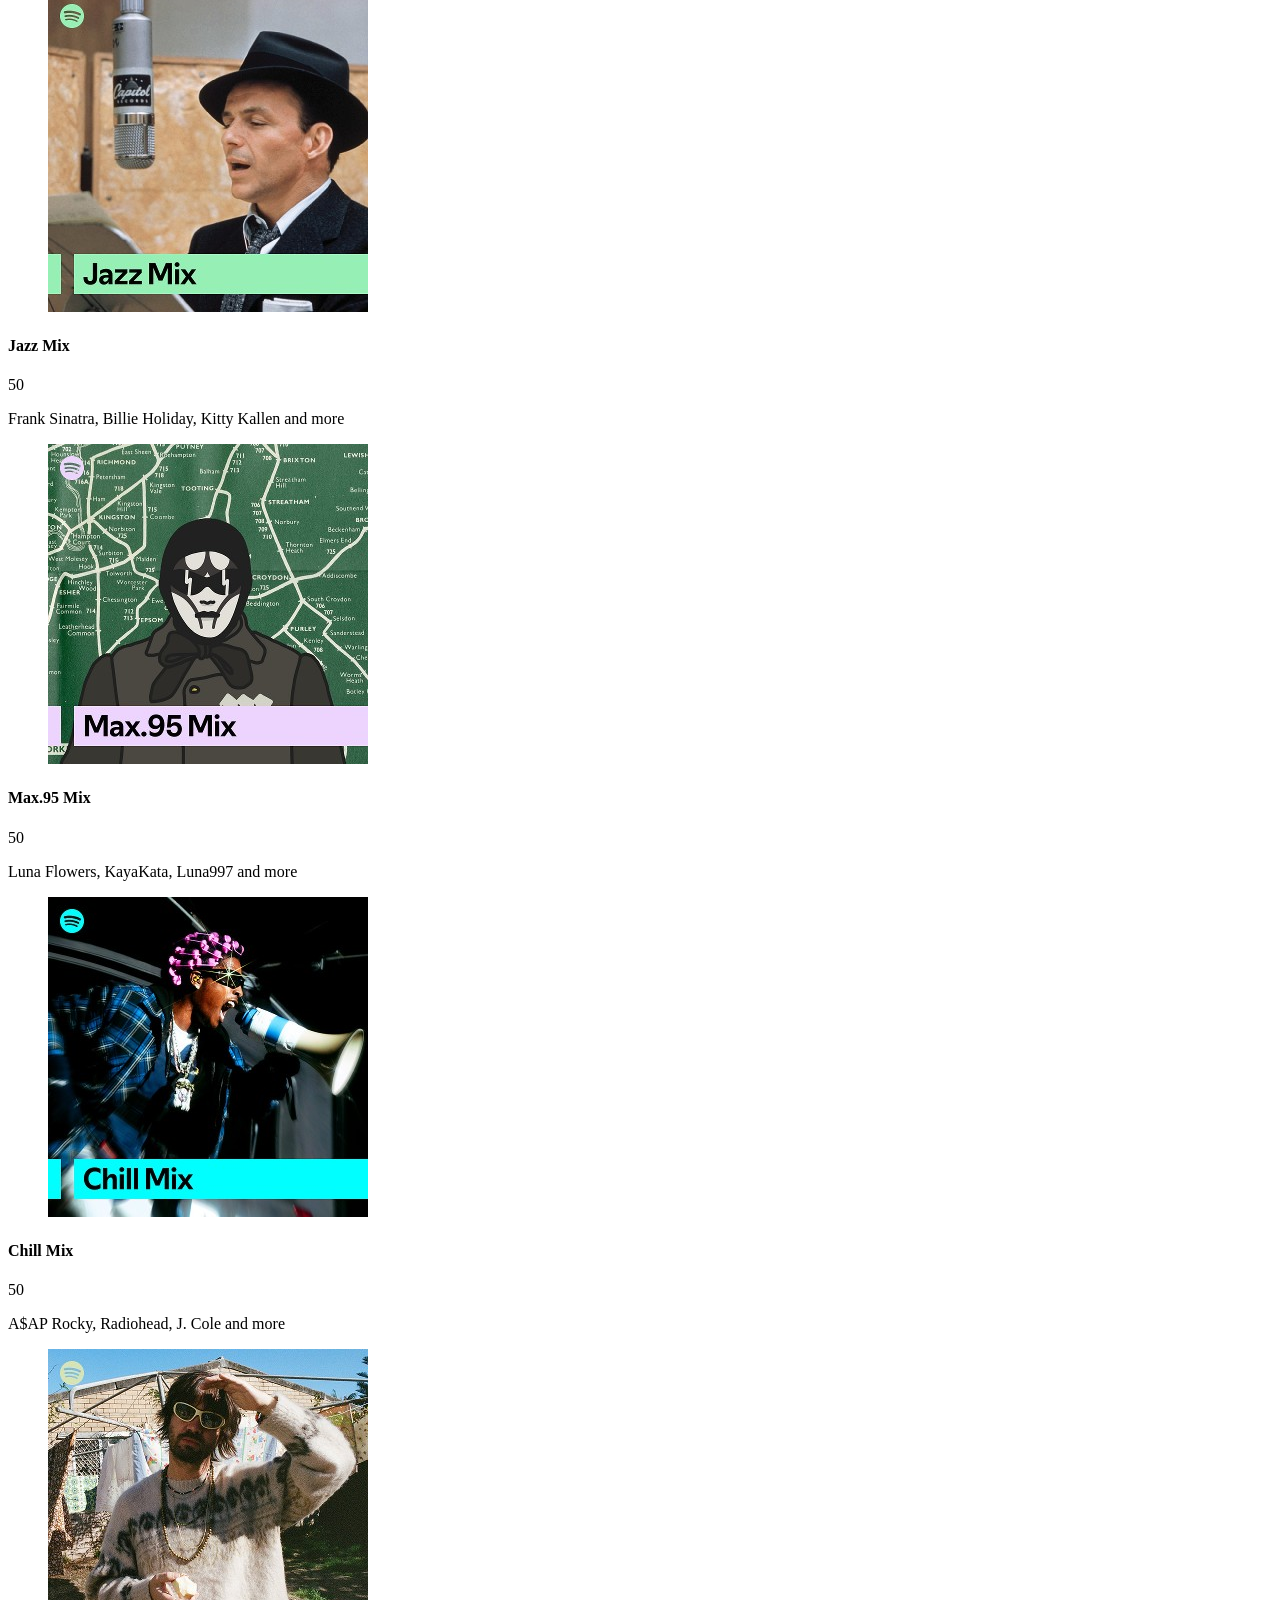
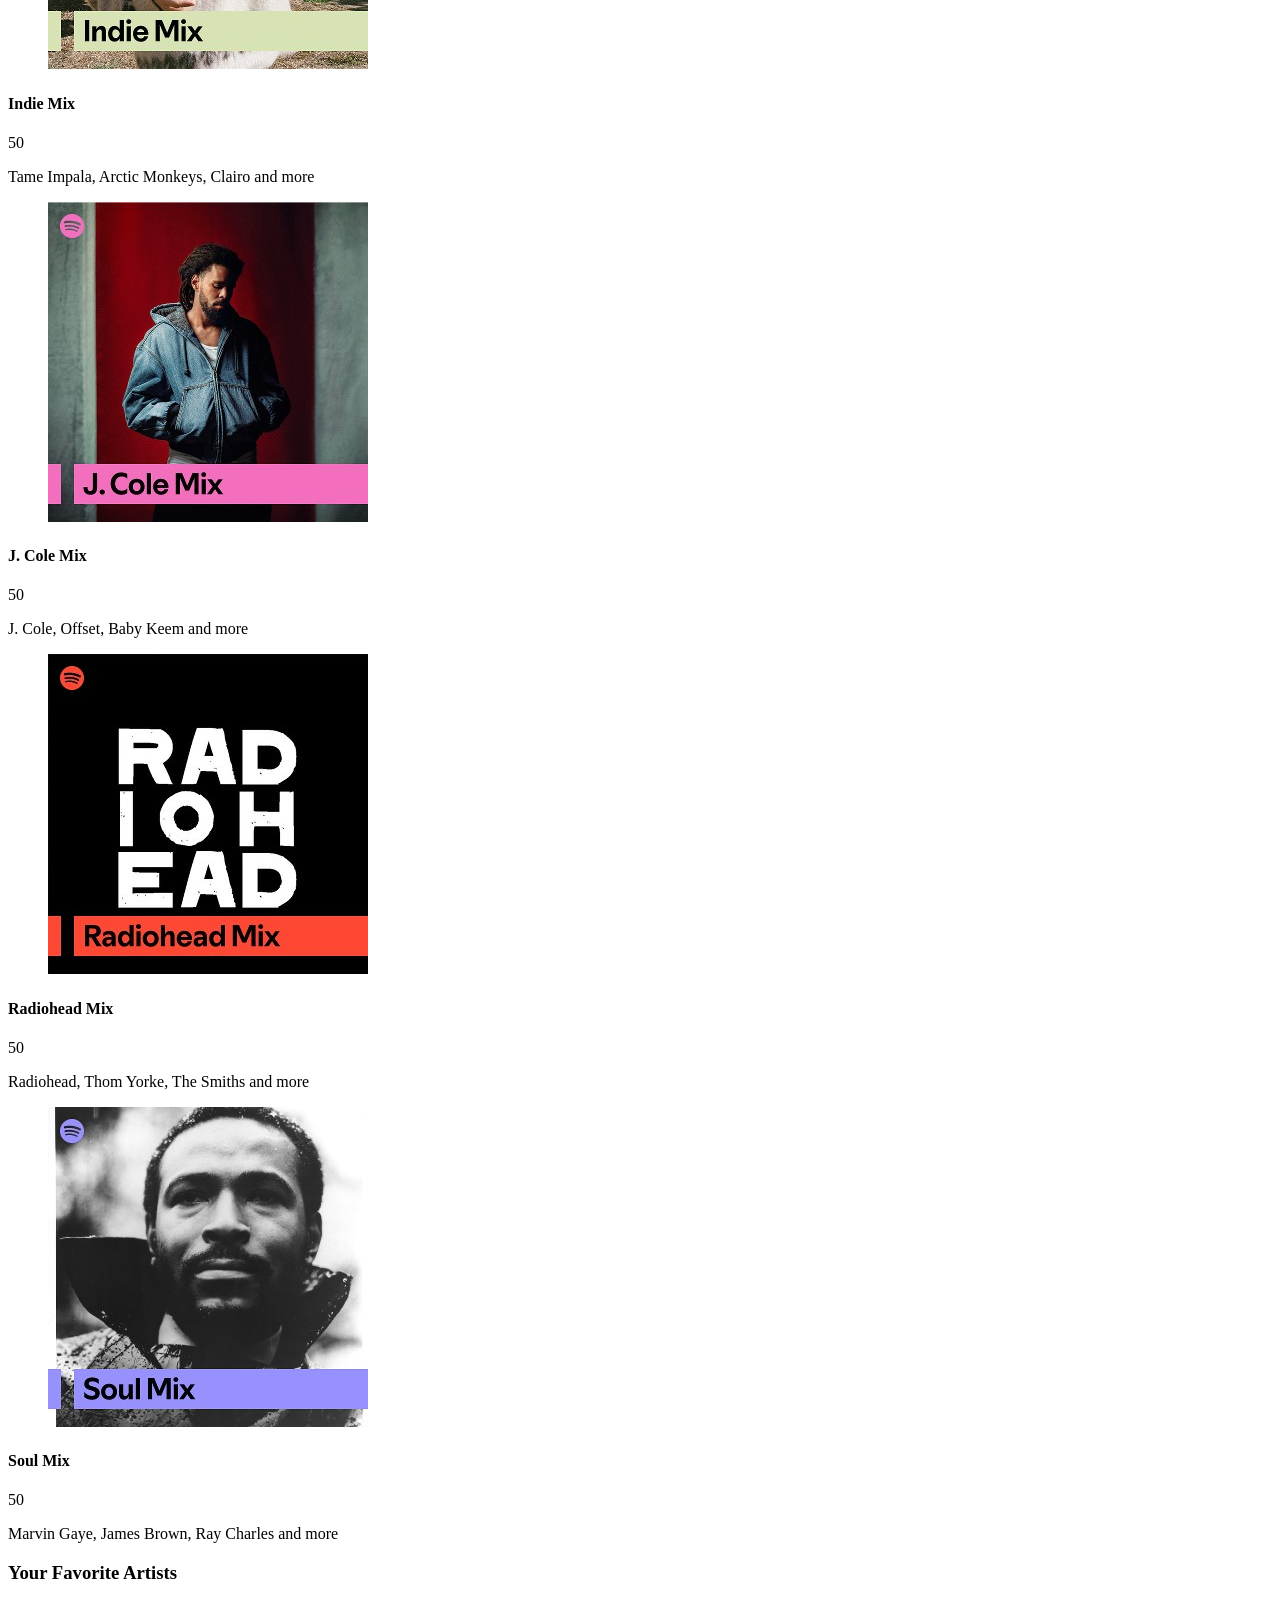
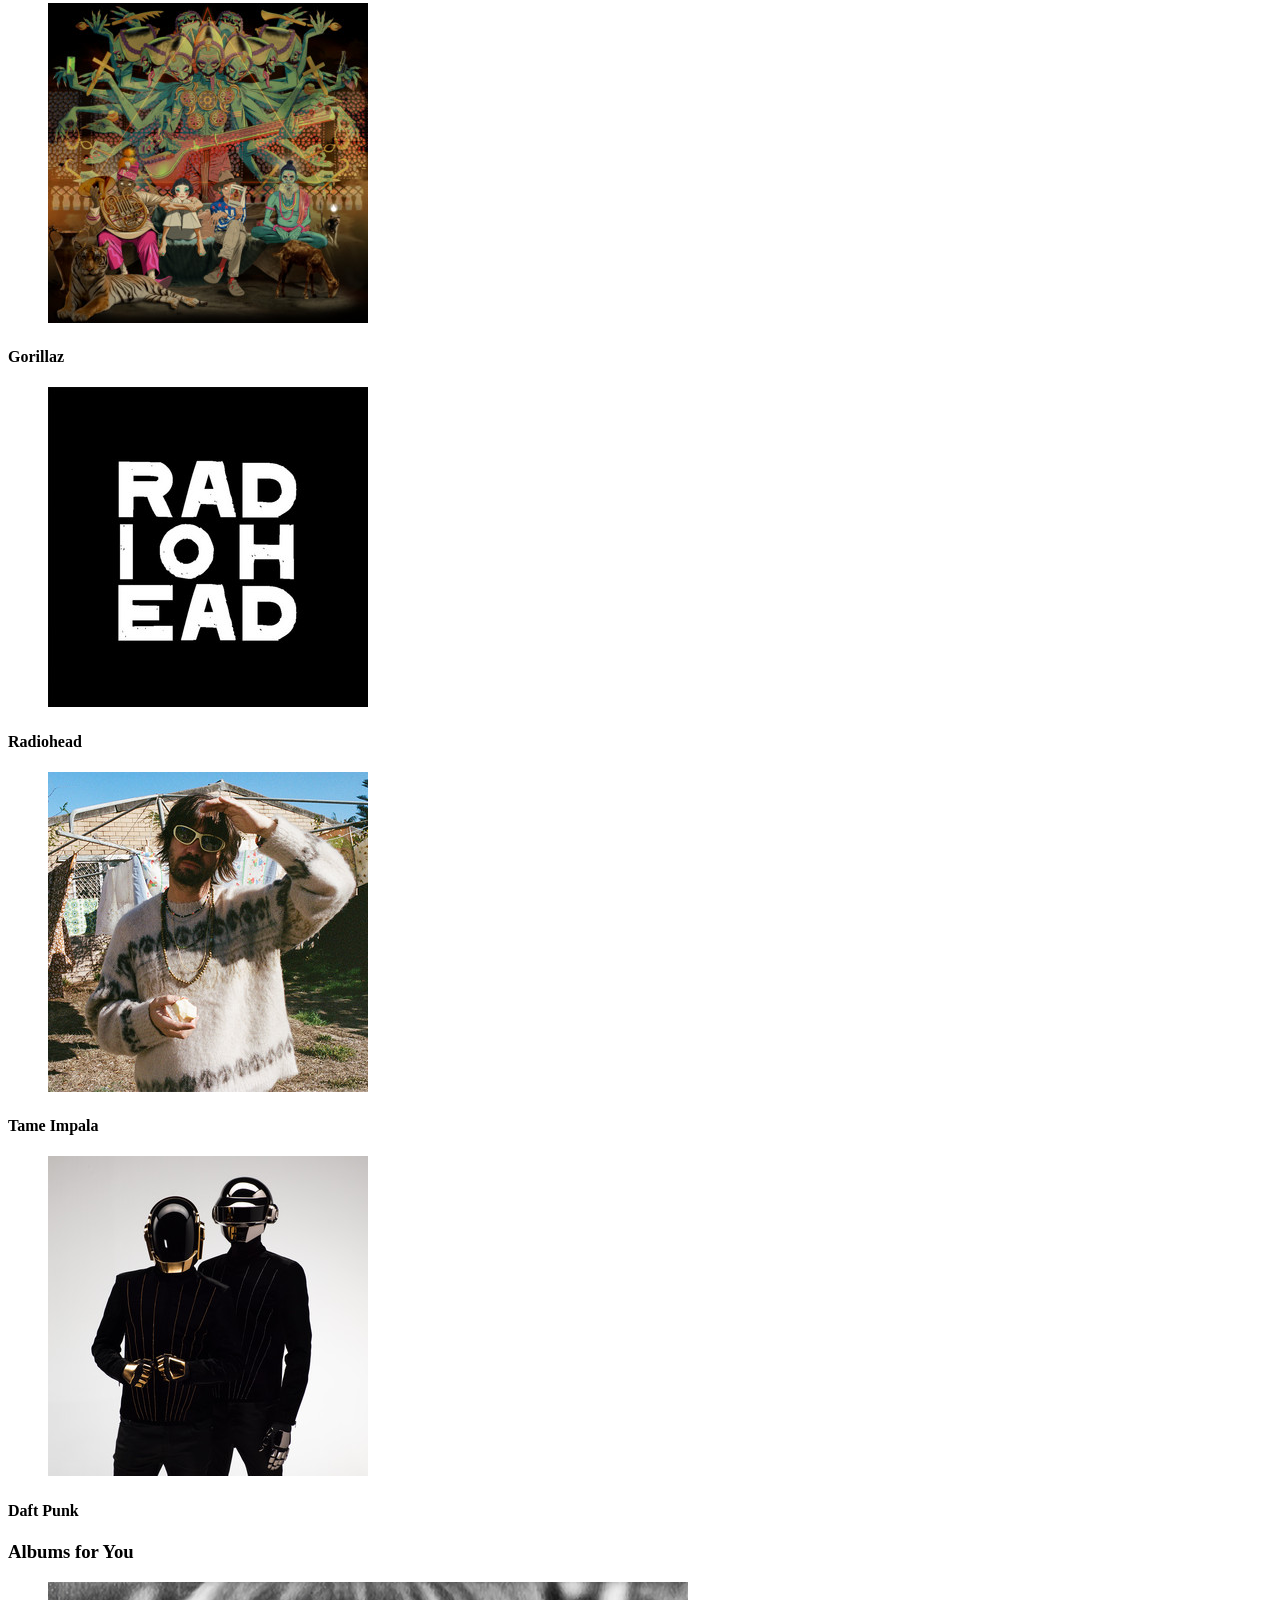
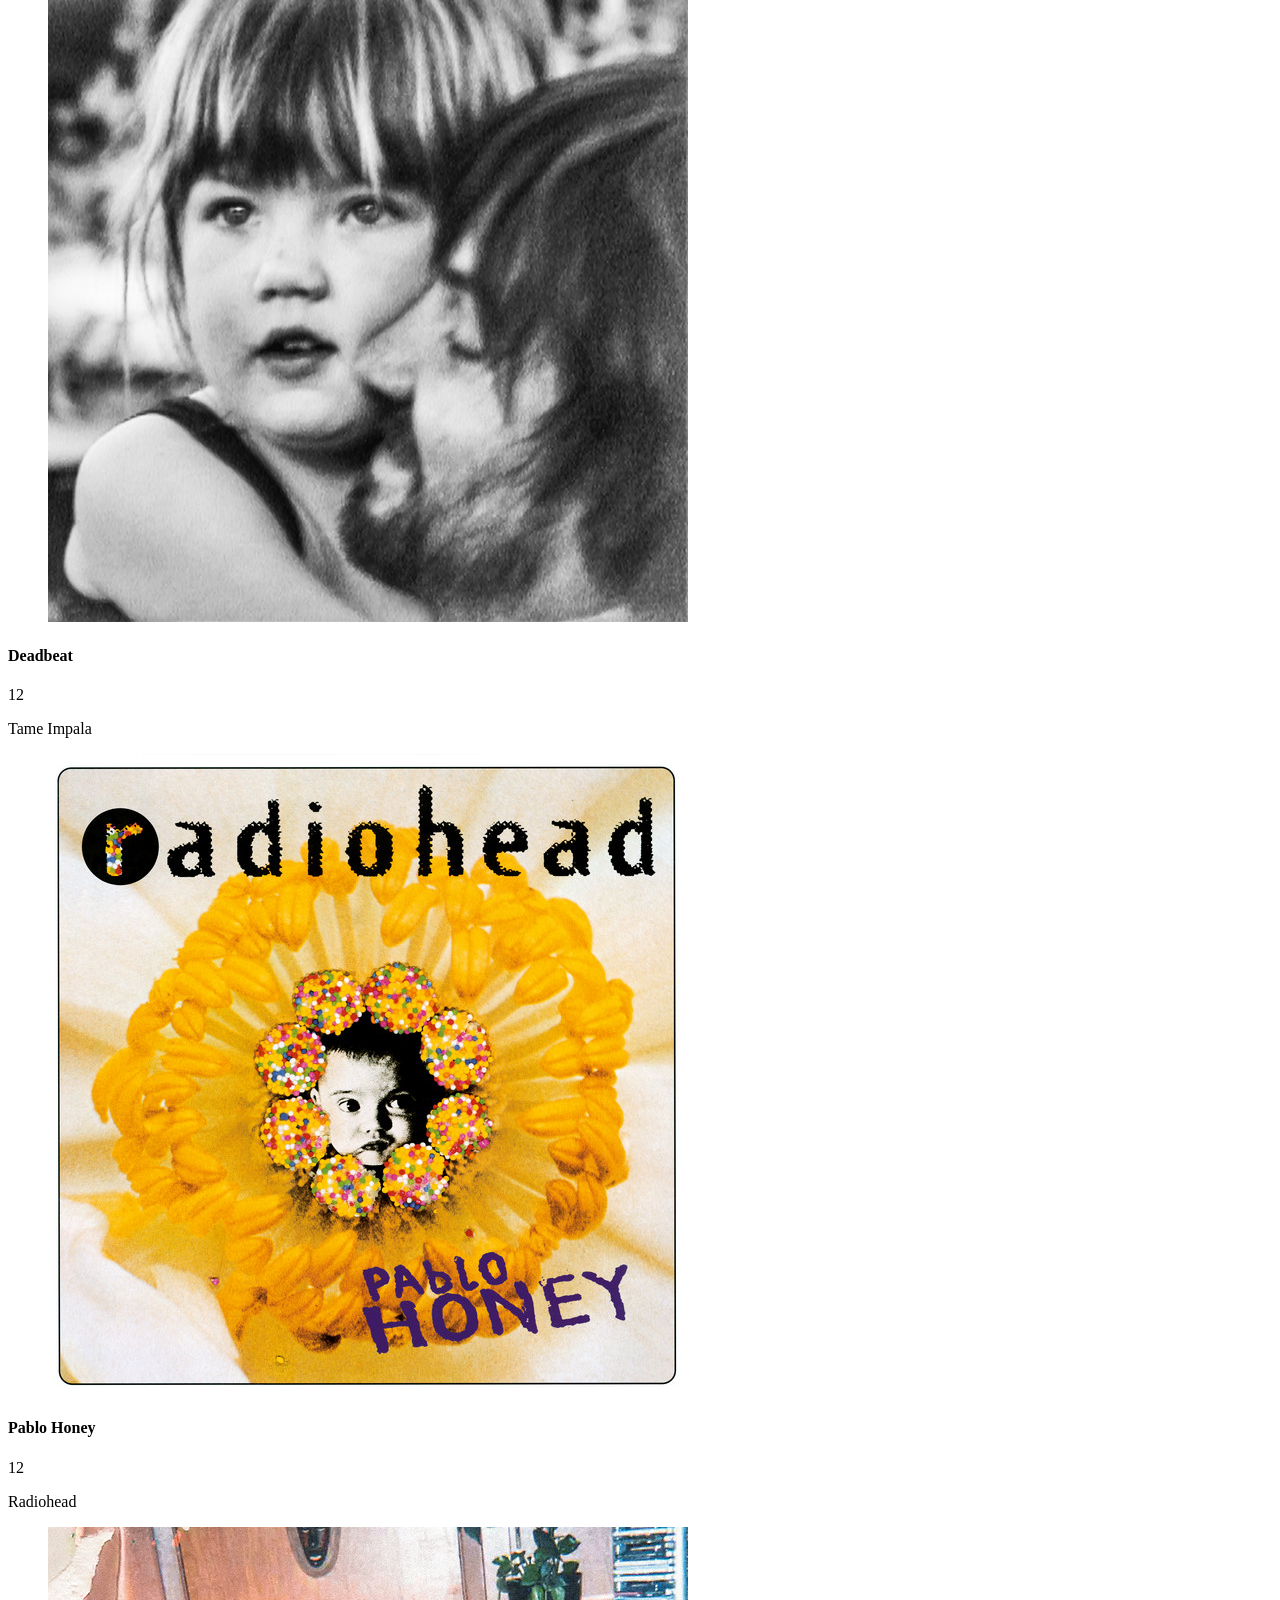
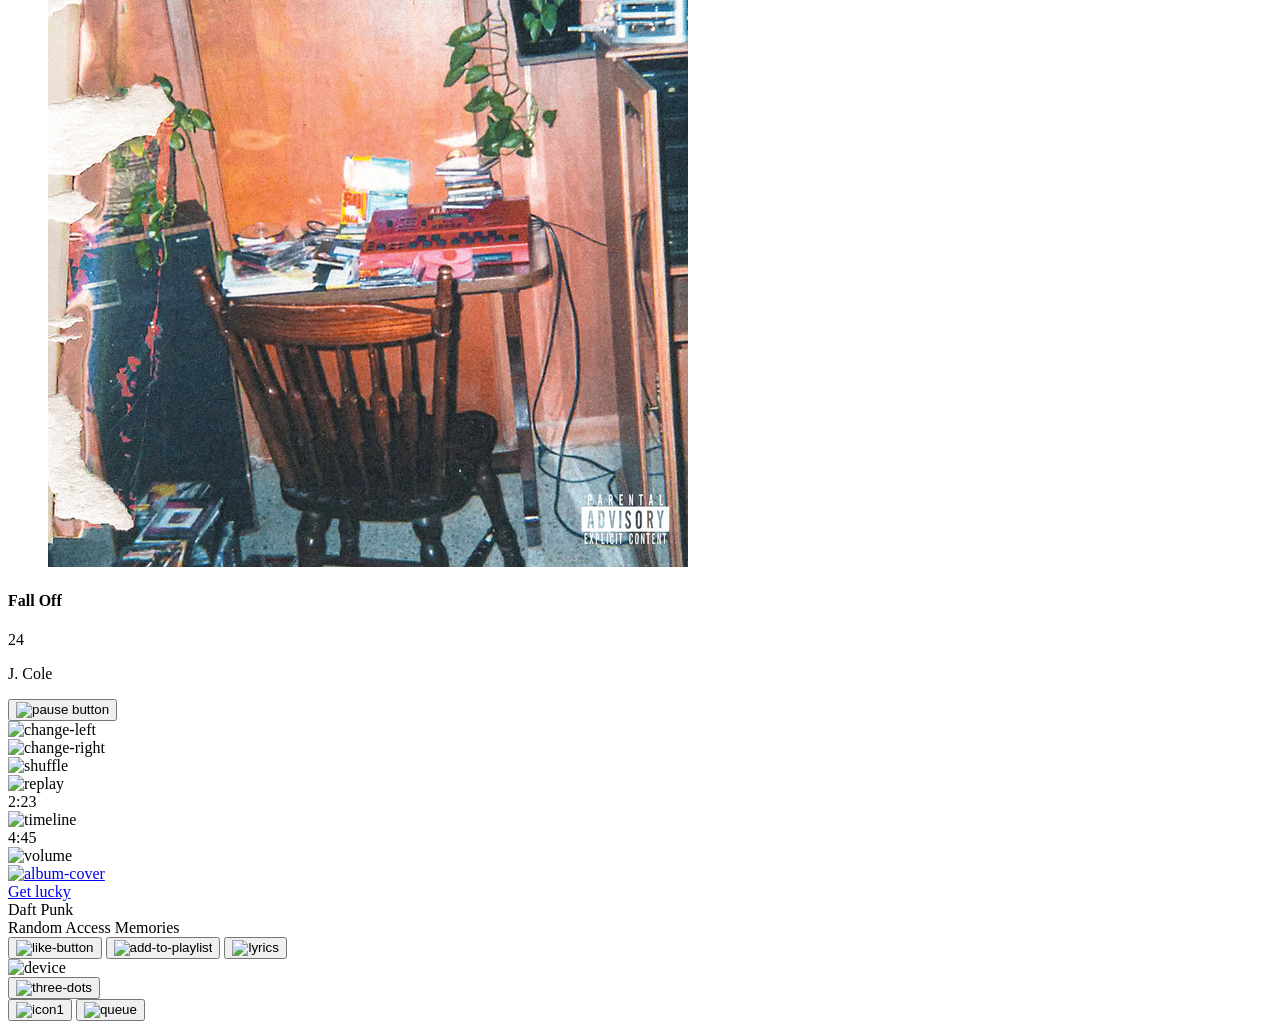
==== commit 83198f38: "start on the player, initial html version" ====
--- a/index.html
+++ b/index.html
@@ -461,7 +461,85 @@
     </main>
 
     <!-- Dunk works on header -->
-    <footer class="player"></footer>
+    <footer class="player">
+      <div class="player-left">
+
+        <div class="controls">
+          <button class="pause">
+            <img src="" alt="pause button">
+          </button>
+          <div class="change-left">
+            <img src="" alt="change-left">
+          </div>
+          <div class="change-right">
+            <img src="" alt="change-right">
+          </div>
+          <div class="shuffle">
+            <img src="" alt="shuffle">
+          </div>
+          <div class="replay">
+            <img src="" alt="replay">
+          </div>
+        </div>
+        <div class="time">
+          <div class="timestamp">
+            <span>2:23</span>
+          </div>
+          <div class="timeline">
+            <img src="" alt="timeline">
+          </div>
+          <div class="time">
+            <span>4:45</span>
+          </div>
+          <div class="volume">
+            <img src="" alt="volume">
+          </div>
+      </div>
+    </div>
+
+    <div class="player-center">
+      <a href="album.html" class="song-info">
+        <img src="" alt="album-cover">
+      </a>
+      <div class="info">
+        <a href="album.html" class="title">Get lucky</a>
+      </div>
+      <div class="artist-name">
+        <span>Daft Punk</span>
+      </div>
+      <div class="album-name">
+        <span>Random Access Memories</span>
+      </div>
+    </div>
+
+    <div class="player-right">
+      <button class="like-button">
+        <img src="" alt="like-button">
+      </button>
+      <button class="add-to-playlist">
+        <img src="" alt="add-to-playlist">
+      </button>
+      <button class="lyrics">
+        <img src="" alt="lyrics">
+      </button>
+      <div class="device">
+        <img src="" alt="device">
+      </div>
+      <button class="three-dots">
+        <img src="" alt="three-dots">
+      </button>
+        <div class="line">
+        </div>
+        <button class="icon1">
+          <!--CHANGE THE NAME-->
+          <img src="" alt="icon1">  
+        </button>
+        <button class="queue">
+          <img src="" alt="queue">
+        </button>
+    </div>
+
+    </footer>
   </div>
 </body>
 </html>
